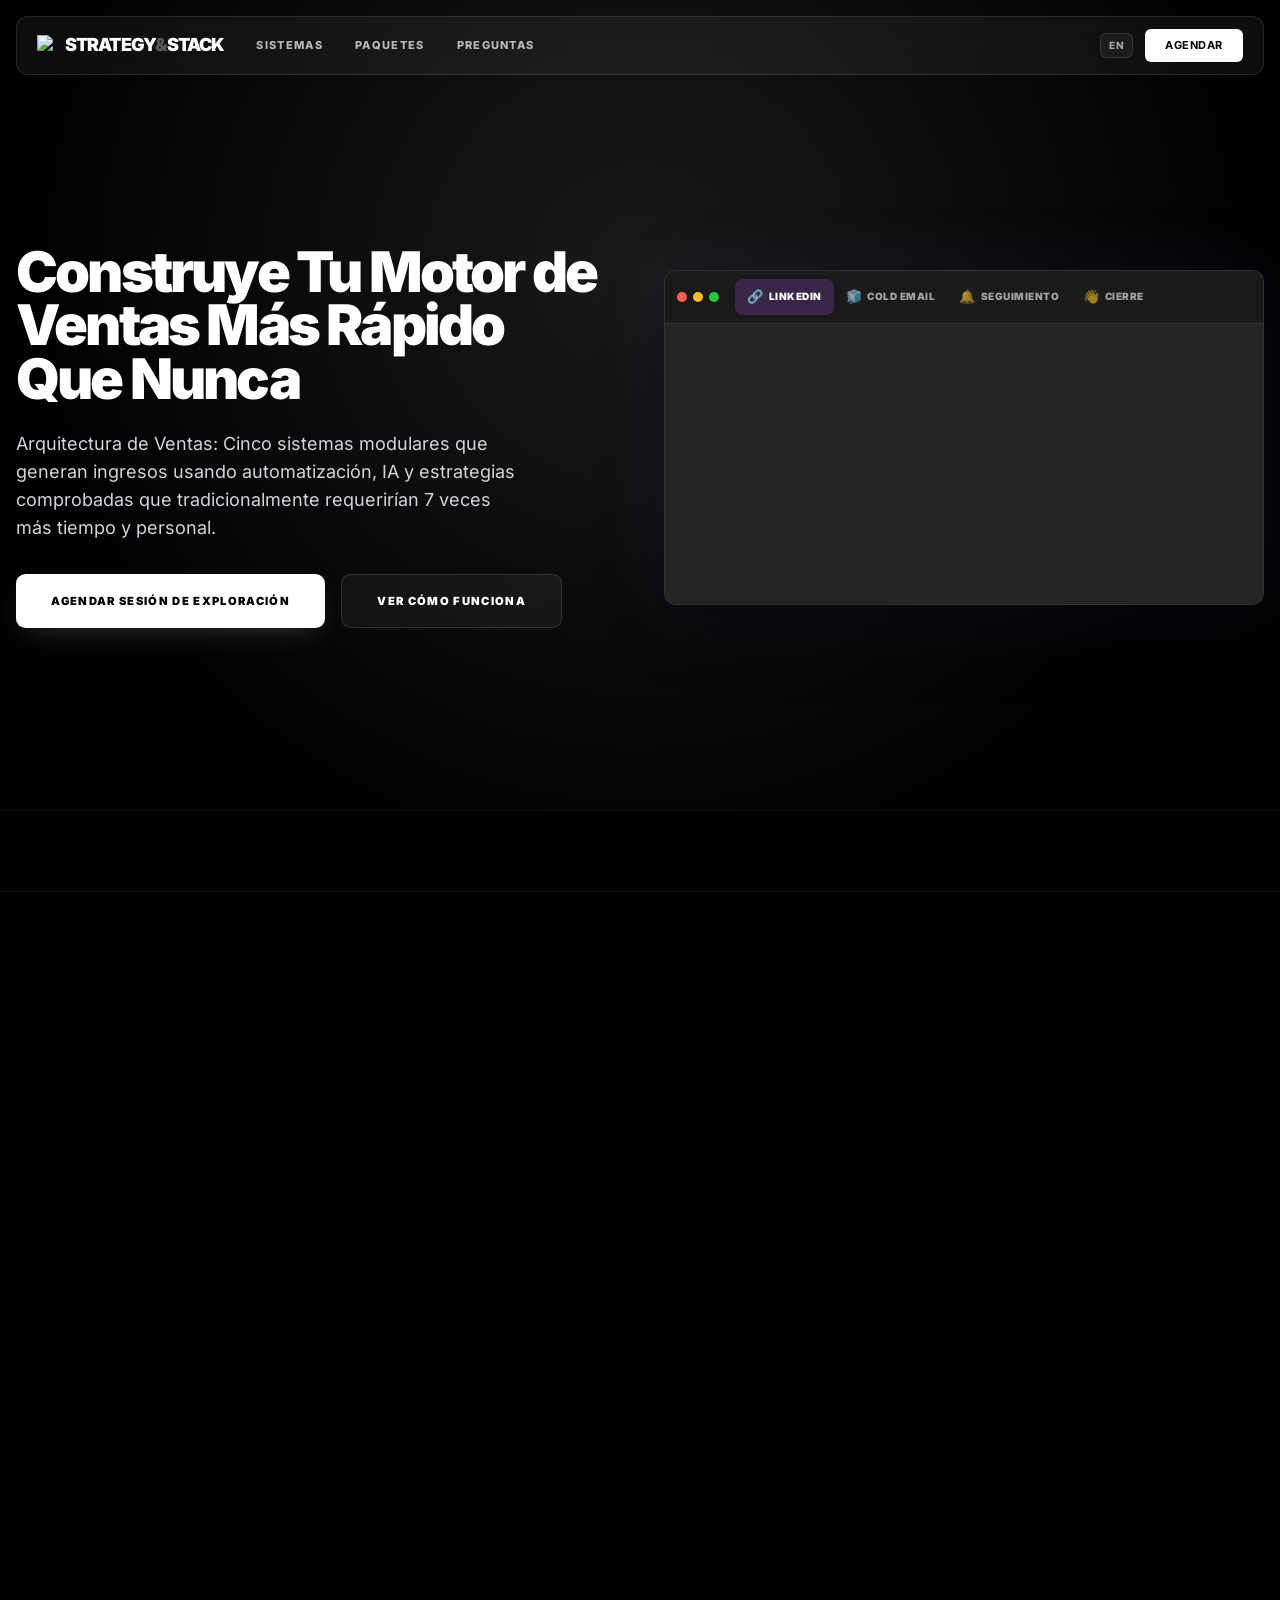
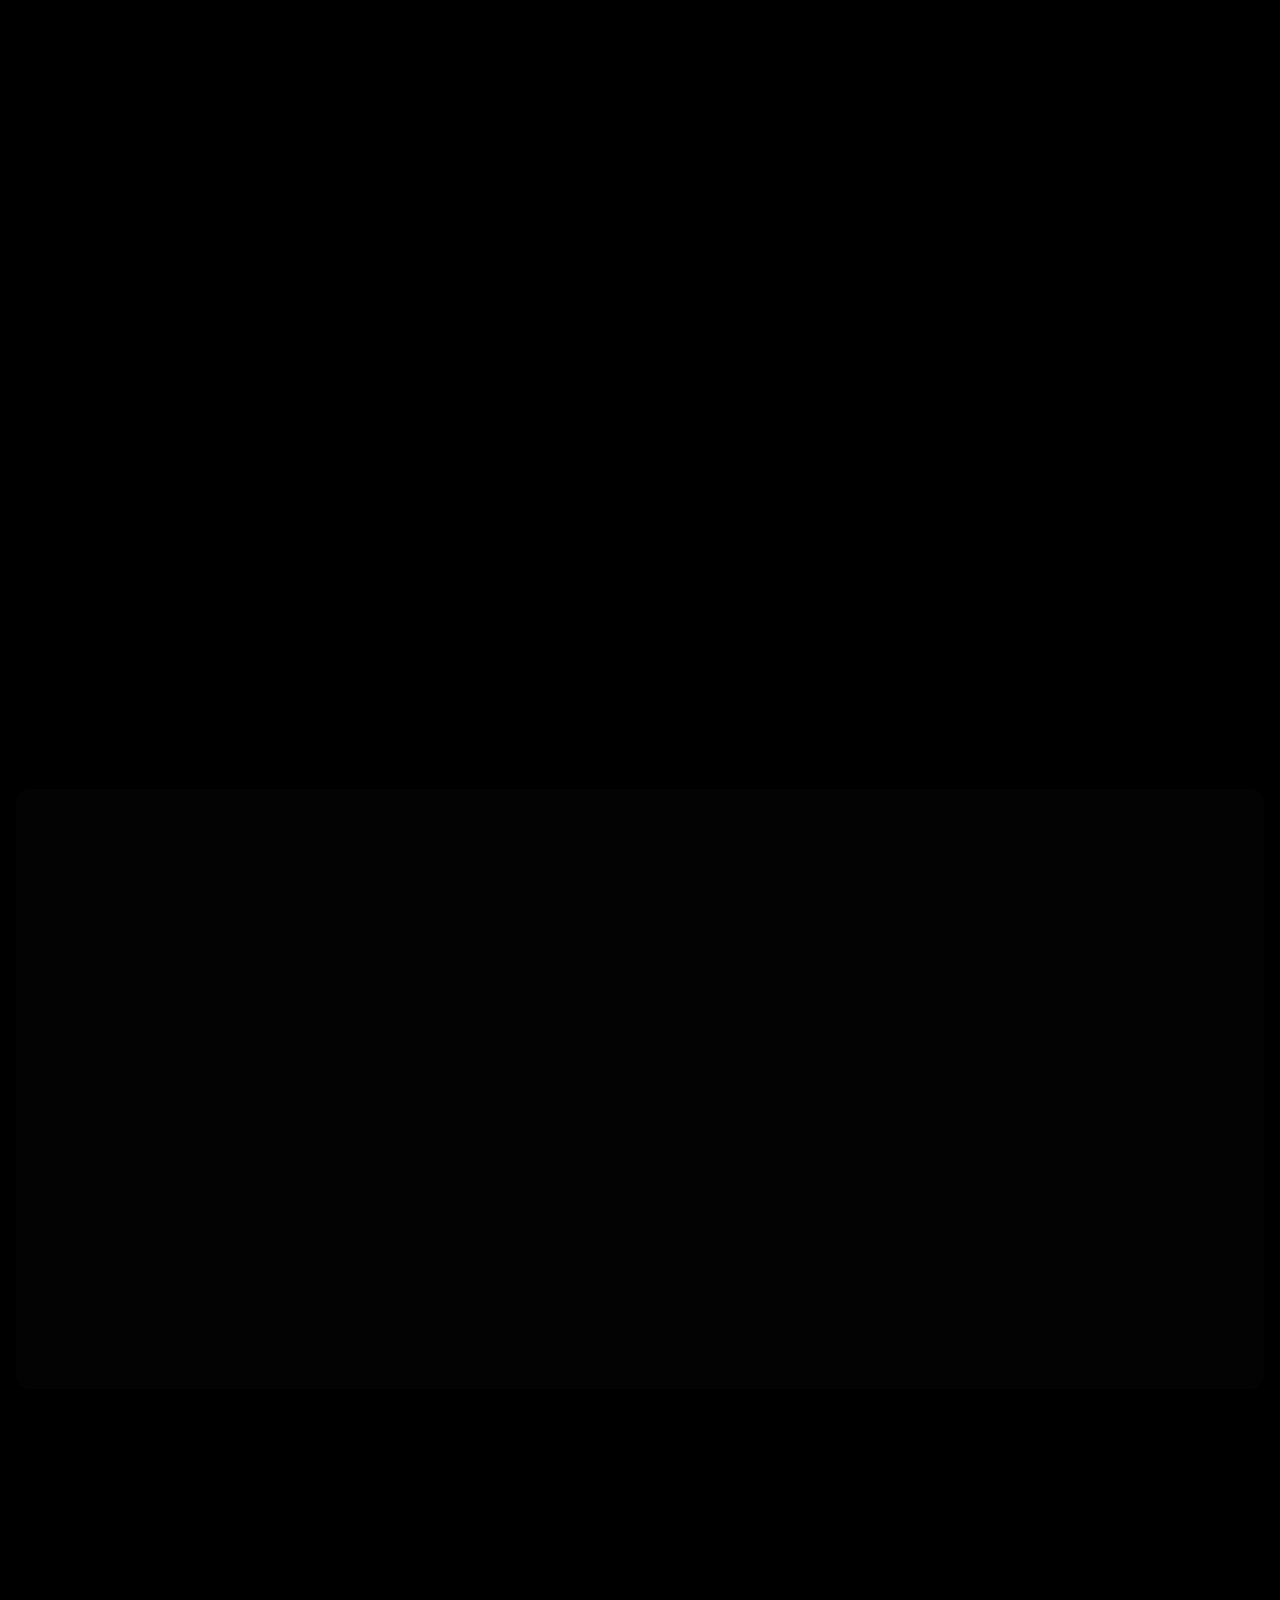
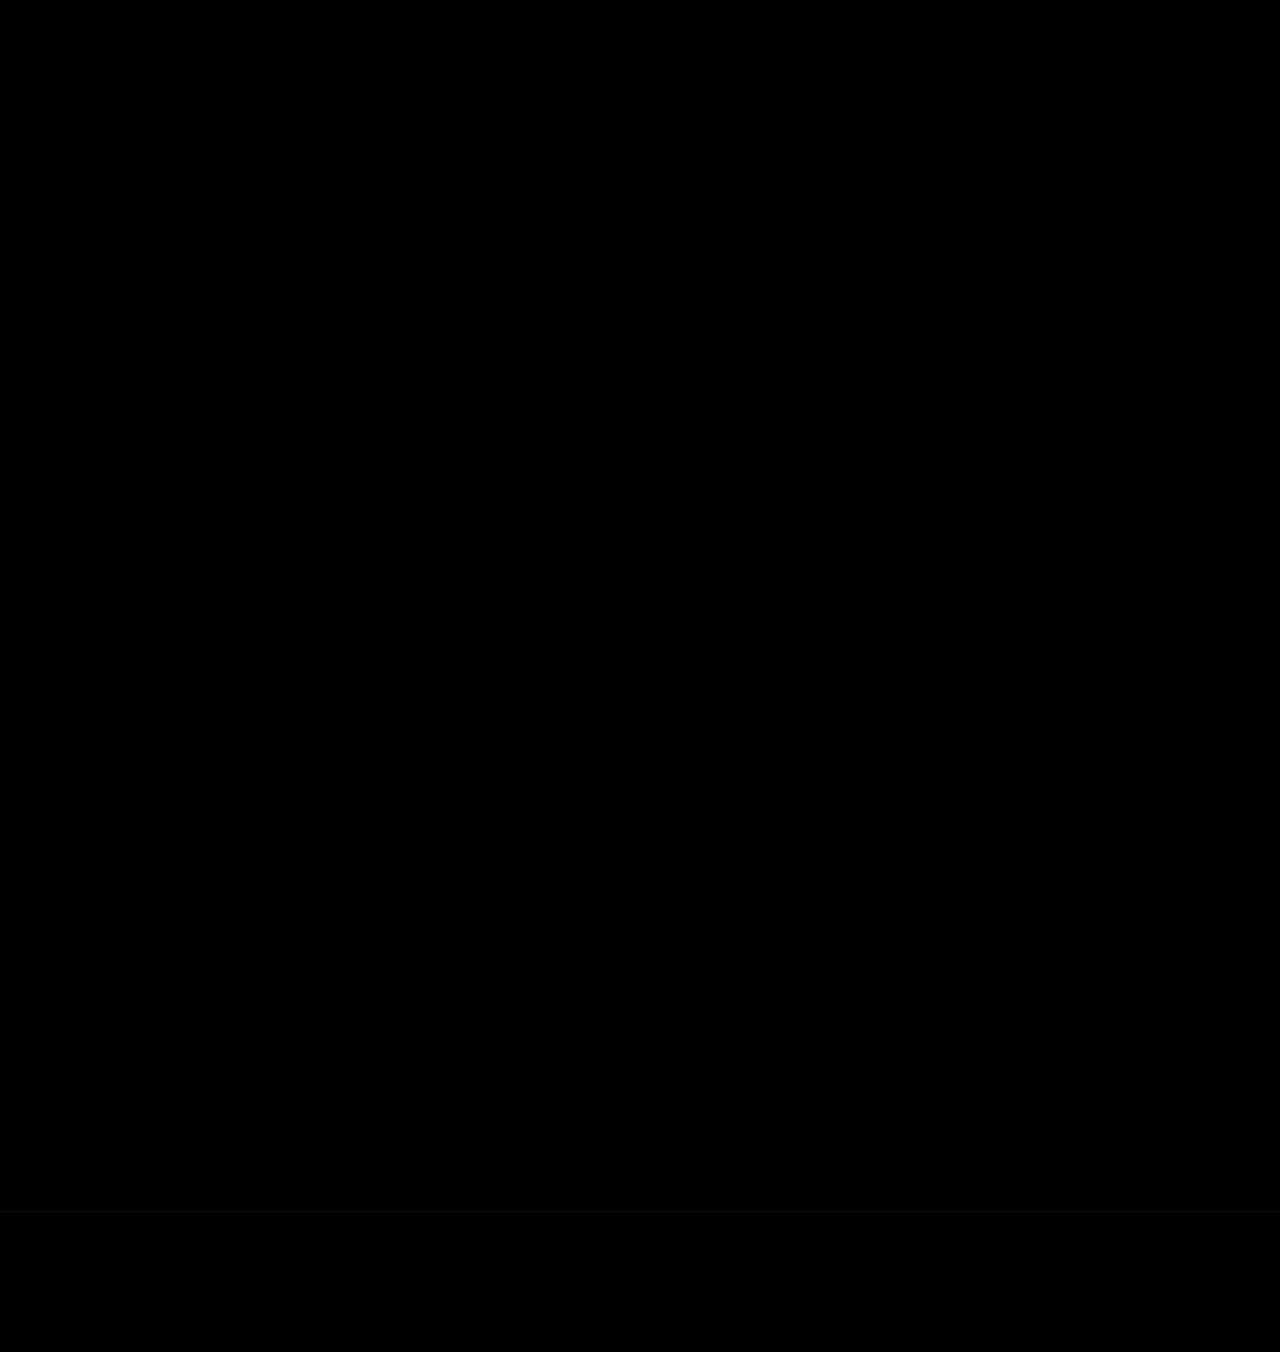
==== es/index.html @ 79bc6959 "perf: round 2 mobile optimizations - font-display optional, async CSS, critical inline CSS, and GPU " ====
<!DOCTYPE html><html lang="es"><head><meta charset="UTF-8"><script>window.addEventListener('load',function(){(function(w,d,s,l,i){w[l]=w[l]||[];w[l].push({'gtm.start':new Date().getTime(),event:'gtm.js'});var f=d.getElementsByTagName(s)[0],j=d.createElement(s),dl=l!='dataLayer'?'&l='+l:'';j.async=true;j.src='https://www.googletagmanager.com/gtm.js?id='+i+dl;f.parentNode.insertBefore(j,f)})(window,document,'script','dataLayer','GTM-NMKZM9Z4')})</script><meta name="viewport" content="width=device-width, initial-scale=1.0"><meta http-equiv="Content-Security-Policy" content="default-src 'self'; script-src 'self' 'unsafe-inline' https://cdnjs.cloudflare.com https://unpkg.com https://static.cloudflareinsights.com https://www.googletagmanager.com; style-src 'self' 'unsafe-inline'; font-src 'self'; img-src 'self' data: https: https://www.googletagmanager.com https://www.google-analytics.com; connect-src 'self' https://unpkg.com https://www.googletagmanager.com https://www.google-analytics.com https://analytics.google.com https://region1.google-analytics.com; frame-src https://www.googletagmanager.com https://tidycal.com;"><meta http-equiv="X-Content-Type-Options" content="nosniff"><meta http-equiv="Referrer-Policy" content="strict-origin-when-cross-origin"><meta http-equiv="Permissions-Policy" content="geolocation=(), microphone=(), camera=()"><title>Strategy & Stack | Construye Tu Motor de Ventas Más Rápido Que Nunca</title><meta name="title" content="Strategy & Stack | Construye Tu Motor de Ventas Más Rápido Que Nunca"><meta name="description" content="Arquitectura de Ventas: Cinco sistemas modulares que generan ingresos usando automatización, IA y estrategias comprobadas. 70%+ ahorro de tiempo vs enfoques manuales. Sin dependencia, propiedad total."><meta name="keywords" content="automatización de ventas, outreach LinkedIn, generación de leads, marketing B2B, cold email, ventas outbound, sistemas de ventas, automatización de marketing, LATAM"><meta name="author" content="Strategy & Stack"><meta name="robots" content="index, follow, max-image-preview:large, max-snippet:-1, max-video-preview:-1"><link rel="canonical" href="https://strategyandstack.com/es/"><link rel="alternate" hreflang="en" href="https://strategyandstack.com/"><link rel="alternate" hreflang="es" href="https://strategyandstack.com/es/"><link rel="alternate" hreflang="x-default" href="https://strategyandstack.com/"><meta property="og:type" content="website"><meta property="og:url" content="https://strategyandstack.com/es/"><meta property="og:title" content="Strategy & Stack | Construye Tu Motor de Ventas Más Rápido Que Nunca"><meta property="og:description" content="Cinco sistemas modulares que generan ingresos usando automatización, IA y estrategias comprobadas. 70%+ ahorro de tiempo."><meta property="og:image" content="https://strategyandstack.com/og-image.png"><meta property="og:image:width" content="1200"><meta property="og:image:height" content="630"><meta property="og:locale" content="es_CO"><meta property="og:locale:alternate" content="en_US"><meta property="og:site_name" content="Strategy & Stack"><meta name="twitter:card" content="summary_large_image"><meta name="twitter:url" content="https://strategyandstack.com/es/"><meta name="twitter:title" content="Strategy & Stack | Construye Tu Motor de Ventas Más Rápido Que Nunca"><meta name="twitter:description" content="Cinco sistemas modulares que generan ingresos usando automatización, IA y estrategias comprobadas."><meta name="twitter:image" content="https://strategyandstack.com/og-image.png"><link rel="icon" type="image/svg+xml" href="../favicon.svg?v=4"><link rel="icon" type="image/png" sizes="96x96" href="../favicon-96x96.png?v=4"><link rel="icon" type="image/x-icon" href="../favicon.ico?v=4"><link rel="apple-touch-icon" sizes="180x180" href="../apple-touch-icon.png?v=4"><link rel="manifest" href="../site.webmanifest"><meta name="theme-color" content="#A855F7"><meta name="msapplication-TileColor" content="#A855F7"><link rel="preload" href="../fonts/inter-41.woff2" as="font" type="font/woff2" crossorigin fetchpriority="high"><link rel="preload" href="../fonts/inter-6.woff2" as="font" type="font/woff2" crossorigin><style> /* Critical hero CSS – inlined for LCP */ #hero-headline { font-family: 'Inter', -apple-system, BlinkMacSystemFont, "Segoe UI", Roboto, Helvetica, Arial, sans-serif; font-weight: 900; font-size: 2.25rem; line-height: .95; letter-spacing: -.05em; color: #fff; opacity: 1 } @media(min-width:768px) { #hero-headline { font-size: 3rem } } @media(min-width:1024px) { #hero-headline { font-size: 3.5rem } } .hero-content p, .hero-content .flex { opacity: 1 } </style><script src="https://cdnjs.cloudflare.com/ajax/libs/gsap/3.12.2/gsap.min.js" defer fetchpriority="low"></script><script src="https://unpkg.com/lucide@0.469.0/dist/umd/lucide.min.js" defer fetchpriority="low"></script><link rel="stylesheet" href="../style.css"><script type="application/ld+json"> { "@context": "https://schema.org", "@graph": [ { "@type": "Organization", "@id": "https://strategyandstack.com/#organization", "name": "Strategy & Stack", "url": "https://strategyandstack.com", "logo": {"@type": "ImageObject", "url": "https://strategyandstack.com/favicon.svg", "width": 512, "height": 512}, "description": "Arquitectura de Ventas: Cinco sistemas modulares que generan ingresos usando automatización, IA y estrategias comprobadas.", "contactPoint": {"@type": "ContactPoint", "contactType": "ventas", "url": "https://tidycal.com/strategyandstack/exploracion", "availableLanguage": ["English", "Spanish"]} }, { "@type": "WebSite", "@id": "https://strategyandstack.com/es/#website", "url": "https://strategyandstack.com/es/", "name": "Strategy & Stack", "description": "Construye Tu Motor de Ventas Más Rápido Que Nunca", "publisher": {"@id": "https://strategyandstack.com/#organization"}, "inLanguage": "es" }, { "@type": "WebPage", "@id": "https://strategyandstack.com/es/#webpage", "url": "https://strategyandstack.com/es/", "name": "Strategy & Stack | Construye Tu Motor de Ventas Más Rápido Que Nunca", "isPartOf": {"@id": "https://strategyandstack.com/es/#website"}, "about": {"@id": "https://strategyandstack.com/#organization"}, "description": "Cinco sistemas modulares que generan ingresos usando automatización, IA y estrategias comprobadas. 70%+ ahorro de tiempo vs enfoques manuales.", "inLanguage": "es" }, { "@type": "Service", "@id": "https://strategyandstack.com/es/#service", "name": "Sistemas de Arquitectura de Ventas", "provider": {"@id": "https://strategyandstack.com/#organization"}, "description": "Implementación modular de sistemas de ventas incluyendo configuración de cuentas, creación de contenido, publicidad, campañas outbound y automatización de procesos.", "serviceType": "Consultoría de Ventas B2B", "areaServed": {"@type": "Place", "name": "Mundial"} } ] } </script></head><body class="antialiased"><noscript><iframe src="https://www.googletagmanager.com/ns.html?id=GTM-NMKZM9Z4" height="0" width="0" style="display:none;visibility:hidden"></iframe></noscript><div class="mesh-container"><div class="mesh-gradient"></div></div><nav class="fixed top-0 left-0 right-0 z-[100] px-4 py-4"><div class="glass-card max-w-7xl mx-auto px-3 sm:px-5 py-3 rounded-xl border-white/10 flex items-center justify-between"><div class="flex items-center gap-4 sm:gap-8"><a href="/es/" class="flex items-center gap-2"><img src="../favicon.svg" alt="Strategy & Stack" class="w-5 h-5" width="20" height="20"><span class="font-black text-lg tracking-tighter uppercase">Strategy<span class="opacity-30">&</span>Stack</span></a><div class="hidden lg:flex gap-8 text-[11px] font-extrabold uppercase tracking-[0.12em] text-white/70"><a href="#sistemas" class="nav-link hover:text-white transition-colors">Sistemas</a><a href="#paquetes" class="nav-link hover:text-white transition-colors">Paquetes</a><a href="#faq" class="nav-link hover:text-white transition-colors">Preguntas</a></div></div><div class="flex items-center gap-2 sm:gap-3"><a href="/" class="lang-toggle hidden lg:flex">EN</a><a href="/" class="lang-toggle lg:hidden">EN</a><button data-booking-type="discovery" data-booking-code="NAVBAR_ES" class="open-booking bg-white hover:bg-white/90 nav-cta text-black px-3 sm:px-5 py-2 rounded-md text-[11px] font-extrabold whitespace-nowrap uppercase tracking-wide transition-all active:scale-95">Agendar</button></div></div></nav><main><section class="relative pt-28 pb-12 px-4 min-h-[90vh] flex items-center"><div class="max-w-7xl mx-auto grid lg:grid-cols-2 gap-12 items-center"><div class="hero-content"><h1 id="hero-headline" class="text-4xl md:text-5xl lg:text-[3.5rem] font-black leading-[0.95] mb-6 tracking-tighter"> Construye Tu Motor de Ventas Más Rápido Que Nunca</h1><p class="text-base md:text-lg text-gray-300 mb-8 max-w-lg leading-relaxed">Arquitectura de Ventas: Cinco sistemas modulares que generan ingresos usando automatización, IA y estrategias comprobadas que tradicionalmente requerirían 7 veces más tiempo y personal.</p><div class="flex flex-wrap gap-4"><button data-booking-type="discovery" data-booking-code="HERO_ES" class="open-booking btn-primary">Agendar Sesión de Exploración</button><button class="btn-secondary" onclick="document.getElementById('sistemas').scrollIntoView({behavior:'smooth'})">Ver Cómo Funciona</button></div></div><div class="email-editor-container hidden lg:block"><div class="email-editor rounded-xl overflow-hidden border border-white/10"><div class="flex items-center px-3 py-2 bg-[#1a1a1a] border-b border-white/10"><div class="flex gap-1.5 mr-4"><span class="w-2.5 h-2.5 rounded-full bg-[#ff5f57]"></span><span class="w-2.5 h-2.5 rounded-full bg-[#febc2e]"></span><span class="w-2.5 h-2.5 rounded-full bg-[#28c840]"></span></div><div class="editor-tabs flex overflow-x-auto" role="tablist"><button class="editor-tab active" role="tab" aria-selected="true" data-tab="linkedin"><span class="tab-icon">🔗</span> LinkedIn</button><button class="editor-tab" role="tab" aria-selected="false" data-tab="cold"><span class="tab-icon">🧊</span> Cold Email</button><button class="editor-tab" role="tab" aria-selected="false" data-tab="followup"><span class="tab-icon">🔔</span> Seguimiento</button><button class="editor-tab" role="tab" aria-selected="false" data-tab="breakup"><span class="tab-icon">👋</span> Cierre</button></div></div><div class="editor-content p-5"><div id="tab-linkedin" class="tab-panel" role="tabpanel"><pre class="editor-text font-mono text-xs leading-relaxed whitespace-pre-wrap"></pre></div><div id="tab-cold" class="tab-panel hidden" role="tabpanel"><pre class="editor-text font-mono text-xs leading-relaxed whitespace-pre-wrap"></pre></div><div id="tab-followup" class="tab-panel hidden" role="tabpanel"><pre class="editor-text font-mono text-xs leading-relaxed whitespace-pre-wrap"></pre></div><div id="tab-breakup" class="tab-panel hidden" role="tabpanel"><pre class="editor-text font-mono text-xs leading-relaxed whitespace-pre-wrap"></pre></div></div></div></div></div></section><section id="stats-section" class="py-10 border-y border-white/5 bg-white/[0.01]"><div class="max-w-4xl mx-auto px-4"><div class="grid grid-cols-3 gap-8" id="stats-grid"></div></div></section><div id="a-better-way-container"></div><div id="who-this-is-for-container"></div><section class="py-16 px-4"><div class="max-w-7xl mx-auto"><div class="grid md:grid-cols-3 gap-5 mb-16" id="value-props"></div><div class="glass-card p-8 md:p-12 rounded-2xl border-white/10 section-reveal"><div class="grid lg:grid-cols-2 gap-12"><div><div class="text-[9px] font-black uppercase tracking-[0.3em] text-white/60 mb-5">Garantía Principal</div><h2 class="text-3xl md:text-4xl font-black mb-6 tracking-tighter leading-[0.95]">Lo Que Prometemos</h2><ul class="space-y-5" id="guarantees-list"></ul></div><div class="flex flex-col justify-center" id="market-depends-list"></div></div></div></div></section><section id="sistemas" class="py-16 px-4"><div class="max-w-7xl mx-auto"><div class="mb-10 section-reveal"><div class="text-[9px] font-black uppercase tracking-[0.3em] text-white/60 mb-4">El Proceso</div><h2 class="text-4xl md:text-5xl font-black mb-4 tracking-tighter uppercase">Los Sistemas</h2><p class="text-base text-gray-300 max-w-xl leading-relaxed">Sistemas modulares diseñados para apilarse.<br>Nosotros construimos la arquitectura, tú operas el motor.</p></div><div id="blueprints-container"></div></div></section><section id="paquetes" class="pt-24 pb-16 px-4"><div class="max-w-7xl mx-auto"><div class="text-center mb-12 section-reveal"><h2 class="text-4xl md:text-5xl font-black mb-4 tracking-tighter uppercase">Paquetes</h2><p class="text-base text-gray-300 max-w-lg mx-auto">Selecciona tu sistema inicial.<br>Implementación de alto detalle, sin dependencia de mantenimiento.</p></div><div id="pricing-grid"></div></div></section><section class="py-16 px-4"><div class="max-w-3xl mx-auto"><div class="text-center mb-12 section-reveal"><h2 class="text-3xl md:text-4xl font-black mb-4 tracking-tighter uppercase">Hoja de Ruta</h2><p class="text-sm text-gray-300">Despliegue sin fricción en 5 etapas.</p></div><div class="space-y-6" id="next-steps-container"></div></div></section><section id="faq" class="pt-24 pb-16 px-4"><div class="max-w-2xl mx-auto"><div class="text-center mb-10 section-reveal"><h2 class="text-3xl md:text-4xl font-black mb-4 tracking-tighter uppercase">Preguntas Frecuentes </h2><p class="text-sm text-gray-300">Claridad técnica y operacional sobre la arquitectura.</p></div><div class="space-y-3" id="faq-container"></div></div></section><section class="py-16 px-4 mb-8"><div class="max-w-7xl mx-auto grid md:grid-cols-2 gap-5"><div class="glass-card p-10 rounded-2xl border-white/15 group hover:border-white/30 transition-all section-reveal"><h3 class="text-2xl md:text-3xl font-black mb-4 tracking-tighter uppercase" id="cta-primary-title"></h3><p class="text-sm text-gray-300 mb-8 leading-relaxed" id="cta-primary-sub"></p><button data-booking-type="strategy" data-booking-code="PRIMARY_BOTTOM_ES" class="open-booking btn-primary w-full text-center block" id="cta-primary-btn"></button><p class="mt-5 text-center text-[9px] uppercase tracking-[0.25em] font-black text-white/55" id="cta-primary-secondary"></p></div><div id="cta-secondary-card" class="glass-card p-10 rounded-2xl border-white/5 group hover:border-white/15 transition-all section-reveal"><h3 class="text-2xl md:text-3xl font-black mb-4 tracking-tighter uppercase" id="cta-secondary-title"></h3><p class="text-sm text-gray-300 mb-8 leading-relaxed" id="cta-secondary-sub"></p><button data-booking-type="discovery" data-booking-code="SECONDARY_BOTTOM_ES" class="open-booking btn-secondary w-full text-center block" id="cta-secondary-btn"></button></div></div></section></main><footer class="py-12 px-4 border-t border-white/5"><div class="max-w-7xl mx-auto grid md:grid-cols-2 gap-8 items-center"><div><div class="flex items-center gap-2 mb-3"><img src="../favicon.svg" alt="Strategy & Stack" class="w-5 h-5" width="20" height="20"><span class="font-black text-xl tracking-tighter uppercase">Strategy<span class="opacity-30">&</span>Stack</span></div><div class="text-white/60 font-black text-[9px] uppercase tracking-[0.25em] mb-4" id="footer-tagline"></div><div class="text-[8px] text-white/50 uppercase tracking-[0.15em] font-bold" id="footer-powered"></div></div><div class="flex flex-col md:items-end text-[9px] font-black uppercase tracking-[0.15em] text-white/50"><div>© 2026 Strategy & Stack</div></div></div></footer><div class="mobile-sticky-cta"><button data-booking-type="discovery" data-booking-code="MOBILE_STICKY_ES" class="open-booking">Agenda una Llamada</button></div><div id="booking-modal" class="booking-modal" aria-hidden="true"><div class="booking-modal-backdrop"></div><div class="booking-modal-content-wrapper"><div class="booking-modal-content"><button class="booking-modal-close" id="close-booking-modal" aria-label="Cerrar"><i data-lucide="x" class="w-5 h-5"></i></button><div class="booking-modal-header"><h3 class="text-lg font-black uppercase tracking-tighter" id="modal-title">Agendar Sesión</h3><p class="text-[10px] text-white/50 uppercase tracking-widest font-bold" id="modal-subtitle"> Selecciona el horario que mejor te funcione</p></div><div class="booking-modal-body"><div class="modal-loader"><div class="loader-spinner"></div><span class="text-[10px] uppercase tracking-widest font-bold text-white/40">Sincronizando...</span></div><div id="tidycal-embed"></div></div></div></div></div><script type="module" src="main-es.js"></script></body></html>
---- style.css ----
*,:after,:before{--tw-translate-x:0;--tw-translate-y:0;--tw-rotate:0;--tw-skew-x:0;--tw-skew-y:0;--tw-scale-x:1;--tw-scale-y:1;--tw-gradient-from-position: 0;--tw-gradient-to-position: 0;--tw-blur: 0;--tw-brightness: 0;--tw-contrast: 0;--tw-grayscale: 0;--tw-hue-rotate: 0;--tw-invert: 0;--tw-saturate: 0;--tw-sepia: 0;--tw-drop-shadow: 0}*,:after,:before{box-sizing:border-box;border:0 solid #e5e7eb}:after,:before{--tw-content:""}:host,html{line-height:1.5;-webkit-text-size-adjust:100%;-moz-tab-size:4;-o-tab-size:4;tab-size:4;font-family:ui-sans-serif,system-ui,sans-serif,Apple Color Emoji,Segoe UI Emoji,Segoe UI Symbol,Noto Color Emoji;font-feature-settings:normal;font-variation-settings:normal;-webkit-tap-highlight-color:transparent}body{margin:0;line-height:inherit}hr{height:0;color:inherit;border-top-width:1px}abbr:where([title]){-webkit-text-decoration:underline dotted;text-decoration:underline dotted}h1,h2,h3,h4,h5,h6{font-size:inherit;font-weight:inherit}a{color:inherit;text-decoration:inherit}b,strong{font-weight:bolder}code,kbd,pre,samp{font-family:ui-monospace,SFMono-Regular,Menlo,Monaco,Consolas,Liberation Mono,Courier New,monospace;font-feature-settings:normal;font-variation-settings:normal;font-size:1em}small{font-size:80%}sub,sup{font-size:75%;line-height:0;position:relative;vertical-align:baseline}sub{bottom:-.25em}sup{top:-.5em}table{text-indent:0;border-color:inherit;border-collapse:collapse}button,input,optgroup,select,textarea{font-family:inherit;font-feature-settings:inherit;font-variation-settings:inherit;font-size:100%;font-weight:inherit;line-height:inherit;letter-spacing:inherit;color:inherit;margin:0;padding:0}button,select{text-transform:none}button,input:where([type=button]),input:where([type=reset]),input:where([type=submit]){appearance:button;-webkit-appearance:button;background-color:transparent;background-image:none}:-moz-focusring{outline:auto}:-moz-ui-invalid{box-shadow:none}progress{vertical-align:baseline}::-webkit-inner-spin-button,::-webkit-outer-spin-button{height:auto}[type=search]{appearance:textfield;-webkit-appearance:textfield;appearance:textfield;outline-offset:-2px}::-webkit-search-decoration{appearance:none;-webkit-appearance:none;appearance:none}::-webkit-file-upload-button{appearance:button;-webkit-appearance:button;font:inherit}summary{display:list-item}blockquote,dd,dl,figure,h1,h2,h3,h4,h5,h6,hr,p,pre{margin:0}fieldset{margin:0}fieldset,legend{padding:0}menu,ol,ul{list-style:none;margin:0;padding:0}dialog{padding:0}textarea{resize:vertical}input::-moz-placeholder,textarea::-moz-placeholder{opacity:1;color:#9ca3af}input::placeholder,textarea::placeholder{opacity:1;color:#9ca3af}[role=button],button{cursor:pointer}:disabled{cursor:default}audio,canvas,embed,iframe,img,object,svg,video{display:block}img,video{max-width:100%;height:auto}[hidden]:where(:not([hidden=until-found])){display:none}@media (min-width:640px){}@media (min-width:768px){}@media (min-width:1024px){.lg\\:flex{display:flex}.lg\\:hidden{display:none}.lg\\:block{display:block}}@media (min-width:1280px){}@media (min-width:1536px){}.visible{visibility:visible}.fixed{position:fixed}.absolute{position:absolute}.relative{position:relative}.left-0{left:0}.right-0{right:0}.top-0{top:0}.z-\[100\]{z-index:100}.mx-auto{margin-left:auto;margin-right:auto}.mb-1{margin-bottom:.25rem}.mb-10{margin-bottom:2.5rem}.mb-12{margin-bottom:3rem}.mb-16{margin-bottom:4rem}.mb-2{margin-bottom:.5rem}.mb-3{margin-bottom:.75rem}.mb-4{margin-bottom:1rem}.mb-5{margin-bottom:1.25rem}.mb-6{margin-bottom:1.5rem}.mb-8{margin-bottom:2rem}.mr-4{margin-right:1rem}.mt-5{margin-top:1.25rem}.block{display:block}.flex{display:flex}.inline-flex{display:inline-flex}.grid{display:grid}.hidden{display:none}.h-2\.5{height:.625rem}.h-3{height:.75rem}.h-3\.5{height:.875rem}.h-4{height:1rem}.h-5{height:1.25rem}.h-6{height:1.5rem}.min-h-\[90vh\]{min-height:90vh}.w-2\.5{width:.625rem}.w-3{width:.75rem}.w-3\.5{width:.875rem}.w-4{width:1rem}.w-5{width:1.25rem}.w-6{width:1.5rem}.w-full{width:100%}.max-w-2xl{max-width:42rem}.max-w-3xl{max-width:48rem}.max-w-4xl{max-width:56rem}.max-w-6xl{max-width:72rem}.max-w-7xl{max-width:80rem}.max-w-lg{max-width:32rem}.max-w-xl{max-width:36rem}.flex-shrink-0,.shrink-0{flex-shrink:0}.flex-grow,.transform{transform:translate(var(--tw-translate-x),var(--tw-translate-y)) rotate(var(--tw-rotate)) skewX(var(--tw-skew-x)) skewY(var(--tw-skew-y)) scaleX(var(--tw-scale-x)) scaleY(var(--tw-scale-y))}.grid-cols-3{grid-template-columns:repeat(3,minmax(0,1fr))}.flex-col{flex-direction:column}.flex-wrap{flex-wrap:wrap}.items-start{align-items:flex-start}.items-center{align-items:center}.justify-center{justify-content:center}.justify-between{justify-content:space-between}.gap-1\.5{gap:.375rem}.gap-12{gap:3rem}.gap-2{gap:.5rem}.gap-3{gap:.75rem}.gap-4{gap:1rem}.gap-5{gap:1.25rem}.gap-6{gap:1.5rem}.gap-8{gap:2rem}.space-y-2>:not([hidden])~:not([hidden]){--tw-space-y-reverse:0;margin-top:calc(.5rem*(1 - var(--tw-space-y-reverse)));margin-bottom:calc(.5rem*var(--tw-space-y-reverse))}.space-y-3>:not([hidden])~:not([hidden]){--tw-space-y-reverse:0;margin-top:calc(.75rem*(1 - var(--tw-space-y-reverse)));margin-bottom:calc(.75rem*var(--tw-space-y-reverse))}.space-y-4>:not([hidden])~:not([hidden]){--tw-space-y-reverse:0;margin-top:calc(1rem*(1 - var(--tw-space-y-reverse)));margin-bottom:calc(1rem*var(--tw-space-y-reverse))}.space-y-5>:not([hidden])~:not([hidden]){--tw-space-y-reverse:0;margin-top:calc(1.25rem*(1 - var(--tw-space-y-reverse)));margin-bottom:calc(1.25rem*var(--tw-space-y-reverse))}.space-y-6>:not([hidden])~:not([hidden]){--tw-space-y-reverse:0;margin-top:calc(1.5rem*(1 - var(--tw-space-y-reverse)));margin-bottom:calc(1.5rem*var(--tw-space-y-reverse))}.overflow-hidden{overflow:hidden}.overflow-x-auto{overflow-x:auto}.whitespace-nowrap{white-space:nowrap}.whitespace-pre-wrap{white-space:pre-wrap}.rounded{border-radius:.25rem}.rounded-2xl{border-radius:1rem}.rounded-full{border-radius:9999px}.rounded-lg{border-radius:.5rem}.rounded-md{border-radius:.375rem}.rounded-xl{border-radius:.75rem}.border{border-width:1px}.border-y{border-top-width:1px}.border-b,.border-y{border-bottom-width:1px}.border-t{border-top-width:1px}.border-purple-500\/20{border-color:rgba(168,85,247,.2)}.border-red-500\/20{border-color:rgba(239,68,68,.2)}.border-white\/10{border-color:hsla(0,0%,100%,.1)}.border-white\/15{border-color:hsla(0,0%,100%,.15)}.border-white\/5{border-color:hsla(0,0%,100%,.05)}.bg-\[\#1a1a1a\]{--tw-bg-opacity:1;background-color:rgb(26 26 26/var(--tw-bg-opacity,1))}.bg-\[\#28c840\]{--tw-bg-opacity:1;background-color:rgb(40 200 64/var(--tw-bg-opacity,1))}.bg-\[\#febc2e\]{--tw-bg-opacity:1;background-color:rgb(254 188 46/var(--tw-bg-opacity,1))}.bg-\[\#ff5f57\]{--tw-bg-opacity:1;background-color:rgb(255 95 87/var(--tw-bg-opacity,1))}.bg-purple-500\/10{background-color:rgba(168,85,247,.1)}.bg-red-500\/10{background-color:rgba(239,68,68,.1)}.bg-white{--tw-bg-opacity:1;background-color:rgb(255 255 255/var(--tw-bg-opacity,1))}.bg-white\/5{background-color:hsla(0,0%,100%,.05)}.bg-white\/\[0\.01\]{background-color:hsla(0,0%,100%,.01)}.bg-gradient-to-b{background-image:linear-gradient(to bottom,var(--tw-gradient-stops))}.from-purple-500\/50{--tw-gradient-from:rgba(168,85,247,.5) var(--tw-gradient-from-position);--tw-gradient-to:rgba(168,85,247,0) var(--tw-gradient-to-position);--tw-gradient-stops:var(--tw-gradient-from),var(--tw-gradient-to)}.from-red-500\/50{--tw-gradient-from:rgba(239,68,68,.5) var(--tw-gradient-from-position);--tw-gradient-to:rgba(239,68,68,0) var(--tw-gradient-to-position);--tw-gradient-stops:var(--tw-gradient-from),var(--tw-gradient-to)}.to-cyan-500\/50{--tw-gradient-to:rgba(6,182,212,.5) var(--tw-gradient-to-position)}.to-orange-500\/50{--tw-gradient-to:rgba(249,115,22,.5) var(--tw-gradient-to-position)}.p-10{padding:2.5rem}.p-5{padding:1.25rem}.p-6{padding:1.5rem}.p-8{padding:2rem}.px-0{padding-left:0;padding-right:0}.px-3{padding-left:.75rem;padding-right:.75rem}.px-4{padding-left:1rem;padding-right:1rem}.py-1\.5{padding-top:.375rem;padding-bottom:.375rem}.py-10{padding-top:2.5rem;padding-bottom:2.5rem}.py-12{padding-top:3rem;padding-bottom:3rem}.py-16{padding-top:4rem;padding-bottom:4rem}.py-2{padding-top:.5rem;padding-bottom:.5rem}.py-3{padding-top:.75rem;padding-bottom:.75rem}.py-4{padding-top:1rem;padding-bottom:1rem}.pb-12{padding-bottom:3rem}.pt-28{padding-top:7rem}.pt-4{padding-top:1rem}.text-center{text-align:center}.font-mono{font-family:ui-monospace,SFMono-Regular,Menlo,Monaco,Consolas,Liberation Mono,Courier New,monospace}.text-2xl{font-size:1.5rem;line-height:2rem}.text-3xl{font-size:1.875rem;line-height:2.25rem}.text-4xl{font-size:2.25rem;line-height:2.5rem}.text-\[10px\]{font-size:10px}.text-\[11px\]{font-size:11px}.text-\[8px\]{font-size:8px}.text-\[9px\]{font-size:9px}.text-base{font-size:1rem;line-height:1.5rem}.text-lg{font-size:1.125rem;line-height:1.75rem}.text-sm{font-size:.875rem;line-height:1.25rem}.text-xl{font-size:1.25rem;line-height:1.75rem}.text-xs{font-size:.75rem;line-height:1rem}.font-black{font-weight:900}.font-bold{font-weight:700}.font-extrabold{font-weight:800}.font-medium{font-weight:500}.uppercase{text-transform:uppercase}.leading-\[0\.95\]{line-height:.95}.leading-relaxed{line-height:1.625}.leading-tight{line-height:1.25}.tracking-\[0\.12em\]{letter-spacing:.12em}.tracking-\[0\.15em\]{letter-spacing:.15em}.tracking-\[0\.25em\]{letter-spacing:.25em}.tracking-\[0\.3em\]{letter-spacing:.3em}.tracking-tight{letter-spacing:-.025em}.tracking-tighter{letter-spacing:-.05em}.tracking-wide{letter-spacing:.025em}.tracking-wider{letter-spacing:.05em}.tracking-widest{letter-spacing:.1em}.text-black{--tw-text-opacity:1;color:rgb(0 0 0/var(--tw-text-opacity,1))}.text-emerald-400\/70{color:rgba(52,211,153,.7)}.text-gray-300{--tw-text-opacity:1;color:rgb(209 213 219/var(--tw-text-opacity,1))}.text-purple-400{--tw-text-opacity:1;color:rgb(192 132 252/var(--tw-text-opacity,1))}.text-red-400{--tw-text-opacity:1;color:rgb(248 113 113/var(--tw-text-opacity,1))}.text-red-400\/70{color:hsla(0,91%,71%,.7)}.text-white{--tw-text-opacity:1;color:rgb(255 255 255/var(--tw-text-opacity,1))}.text-white\/40{color:hsla(0,0%,100%,.4)}.text-white\/50{color:hsla(0,0%,100%,.5)}.text-white\/55{color:hsla(0,0%,100%,.55)}.text-white\/60{color:hsla(0,0%,100%,.6)}.text-white\/70{color:hsla(0,0%,100%,.7)}.antialiased{-webkit-font-smoothing:antialiased;-moz-osx-font-smoothing:grayscale}.opacity-30{opacity:.3}.transition{transition-property:color,background-color,border-color,text-decoration-color,fill,stroke,opacity,box-shadow,transform,filter,-webkit-backdrop-filter;transition-property:color,background-color,border-color,text-decoration-color,fill,stroke,opacity,box-shadow,transform,filter,backdrop-filter;transition-property:color,background-color,border-color,text-decoration-color,fill,stroke,opacity,box-shadow,transform,filter,backdrop-filter,-webkit-backdrop-filter;transition-timing-function:cubic-bezier(.4,0,.2,1);transition-duration:.15s}.transition-all{transition-property:all;transition-timing-function:cubic-bezier(.4,0,.2,1);transition-duration:.15s}.transition-colors{transition-property:color,background-color,border-color,text-decoration-color,fill,stroke;transition-timing-function:cubic-bezier(.4,0,.2,1);transition-duration:.15s}.transition-transform{transition-property:transform;transition-timing-function:cubic-bezier(.4,0,.2,1);transition-duration:.15s}.hover\:border-white\/15:hover{border-color:hsla(0,0%,100%,.15)}.hover\:border-white\/20:hover{border-color:hsla(0,0%,100%,.2)}.hover\:border-white\/30:hover{border-color:hsla(0,0%,100%,.3)}.hover\:bg-white\/90:hover{background-color:hsla(0,0%,100%,.9)}.hover\:text-white:hover{--tw-text-opacity:1;color:rgb(255 255 255/var(--tw-text-opacity,1))}.active\:scale-95:active{--tw-scale-x:.95;--tw-scale-y:.95}.active\:scale-95:active,.group:hover .group-hover\:scale-110{transform:translate(var(--tw-translate-x),var(--tw-translate-y)) rotate(var(--tw-rotate)) skewX(var(--tw-skew-x)) skewY(var(--tw-skew-y)) scaleX(var(--tw-scale-x)) scaleY(var(--tw-scale-y))}.group:hover .group-hover\:scale-110{--tw-scale-x:1.1;--tw-scale-y:1.1}.group:hover .group-hover\:border-white{--tw-border-opacity:1;border-color:rgb(255 255 255/var(--tw-border-opacity,1))}.group:hover .group-hover\:border-white\/15{border-color:hsla(0,0%,100%,.15)}.group:hover .group-hover\:bg-white{--tw-bg-opacity:1;background-color:rgb(255 255 255/var(--tw-bg-opacity,1))}.group:hover .group-hover\:text-black{--tw-text-opacity:1;color:rgb(0 0 0/var(--tw-text-opacity,1))}.group:hover .group-hover\:text-white{--tw-text-opacity:1;color:rgb(255 255 255/var(--tw-text-opacity,1))}@media (min-width:640px){.sm\:gap-3{gap:.75rem}.sm\:gap-8{gap:2rem}.sm\:px-5{padding-left:1.25rem;padding-right:1.25rem}}@media (min-width:768px){.md\:grid-cols-2{grid-template-columns:repeat(2,minmax(0,1fr))}.md\:grid-cols-3{grid-template-columns:repeat(3,minmax(0,1fr))}.md\:items-end{align-items:flex-end}.md\:items-center{align-items:center}.md\:p-12{padding:3rem}.md\:p-6{padding:1.5rem}.md\:text-3xl{font-size:1.875rem;line-height:2.25rem}.md\:text-4xl{font-size:2.25rem;line-height:2.5rem}.md\:text-5xl{font-size:3rem;line-height:1}.md\:text-lg{font-size:1.125rem;line-height:1.75rem}}@media (min-width:1024px){.lg\:grid-cols-2{grid-template-columns:repeat(2,minmax(0,1fr))}.lg\:text-\[3\.5rem\]{font-size:3.5rem}}@media (min-width:1280px){.xl\:block{display:block}.xl\:flex{display:flex}.xl\:hidden{display:none}.xl\:grid-cols-2{grid-template-columns:repeat(2,minmax(0,1fr))}}@font-face{font-family:'Inter';font-style:normal;font-weight:400;font-display:swap;src:url(fonts/inter-5.woff2) format('woff2');unicode-range:U+0100-02BA,U+02BD-02C5,U+02C7-02CC,U+02CE-02D7,U+02DD-02FF,U+0304,U+0308,U+0329,U+1D00-1DBF,U+1E00-1E9F,U+1EF2-1EFF,U+2020,U+20A0-20AB,U+20AD-20C0,U+2113,U+2C60-2C7F,U+A720-A7FF}@font-face{font-family:'Inter';font-style:normal;font-weight:400;font-display:swap;src:url(fonts/inter-6.woff2) format('woff2');unicode-range:U+0000-00FF,U+0131,U+0152-0153,U+02BB-02BC,U+02C6,U+02DA,U+02DC,U+0304,U+0308,U+0329,U+2000-206F,U+20AC,U+2122,U+2191,U+2193,U+2212,U+2215,U+FEFF,U+FFFD}@font-face{font-family:'Inter';font-style:normal;font-weight:500;font-display:optional;src:url(fonts/inter-12.woff2) format('woff2');unicode-range:U+0100-02BA,U+02BD-02C5,U+02C7-02CC,U+02CE-02D7,U+02DD-02FF,U+0304,U+0308,U+0329,U+1D00-1DBF,U+1E00-1E9F,U+1EF2-1EFF,U+2020,U+20A0-20AB,U+20AD-20C0,U+2113,U+2C60-2C7F,U+A720-A7FF}@font-face{font-family:'Inter';font-style:normal;font-weight:500;font-display:optional;src:url(fonts/inter-13.woff2) format('woff2');unicode-range:U+0000-00FF,U+0131,U+0152-0153,U+02BB-02BC,U+02C6,U+02DA,U+02DC,U+0304,U+0308,U+0329,U+2000-206F,U+20AC,U+2122,U+2191,U+2193,U+2212,U+2215,U+FEFF,U+FFFD}@font-face{font-family:'Inter';font-style:normal;font-weight:600;font-display:optional;src:url(fonts/inter-19.woff2) format('woff2');unicode-range:U+0100-02BA,U+02BD-02C5,U+02C7-02CC,U+02CE-02D7,U+02DD-02FF,U+0304,U+0308,U+0329,U+1D00-1DBF,U+1E00-1E9F,U+1EF2-1EFF,U+2020,U+20A0-20AB,U+20AD-20C0,U+2113,U+2C60-2C7F,U+A720-A7FF}@font-face{font-family:'Inter';font-style:normal;font-weight:600;font-display:optional;src:url(fonts/inter-20.woff2) format('woff2');unicode-range:U+0000-00FF,U+0131,U+0152-0153,U+02BB-02BC,U+02C6,U+02DA,U+02DC,U+0304,U+0308,U+0329,U+2000-206F,U+20AC,U+2122,U+2191,U+2193,U+2212,U+2215,U+FEFF,U+FFFD}@font-face{font-family:'Inter';font-style:normal;font-weight:700;font-display:optional;src:url(fonts/inter-26.woff2) format('woff2');unicode-range:U+0100-02BA,U+02BD-02C5,U+02C7-02CC,U+02CE-02D7,U+02DD-02FF,U+0304,U+0308,U+0329,U+1D00-1DBF,U+1E00-1E9F,U+1EF2-1EFF,U+2020,U+20A0-20AB,U+20AD-20C0,U+2113,U+2C60-2C7F,U+A720-A7FF}@font-face{font-family:'Inter';font-style:normal;font-weight:700;font-display:optional;src:url(fonts/inter-27.woff2) format('woff2');unicode-range:U+0000-00FF,U+0131,U+0152-0153,U+02BB-02BC,U+02C6,U+02DA,U+02DC,U+0304,U+0308,U+0329,U+2000-206F,U+20AC,U+2122,U+2191,U+2193,U+2212,U+2215,U+FEFF,U+FFFD}@font-face{font-family:'Inter';font-style:normal;font-weight:800;font-display:optional;src:url(fonts/inter-33.woff2) format('woff2');unicode-range:U+0100-02BA,U+02BD-02C5,U+02C7-02CC,U+02CE-02D7,U+02DD-02FF,U+0304,U+0308,U+0329,U+1D00-1DBF,U+1E00-1E9F,U+1EF2-1EFF,U+2020,U+20A0-20AB,U+20AD-20C0,U+2113,U+2C60-2C7F,U+A720-A7FF}@font-face{font-family:'Inter';font-style:normal;font-weight:800;font-display:optional;src:url(fonts/inter-34.woff2) format('woff2');unicode-range:U+0000-00FF,U+0131,U+0152-0153,U+02BB-02BC,U+02C6,U+02DA,U+02DC,U+0304,U+0308,U+0329,U+2000-206F,U+20AC,U+2122,U+2191,U+2193,U+2212,U+2215,U+FEFF,U+FFFD}@font-face{font-family:'Inter';font-style:normal;font-weight:900;font-display:swap;src:url(fonts/inter-40.woff2) format('woff2');unicode-range:U+0100-02BA,U+02BD-02C5,U+02C7-02CC,U+02CE-02D7,U+02DD-02FF,U+0304,U+0308,U+0329,U+1D00-1DBF,U+1E00-1E9F,U+1EF2-1EFF,U+2020,U+20A0-20AB,U+20AD-20C0,U+2113,U+2C60-2C7F,U+A720-A7FF}@font-face{font-family:'Inter';font-style:normal;font-weight:900;font-display:swap;src:url(fonts/inter-41.woff2) format('woff2');unicode-range:U+0000-00FF,U+0131,U+0152-0153,U+02BB-02BC,U+02C6,U+02DA,U+02DC,U+0304,U+0308,U+0329,U+2000-206F,U+20AC,U+2122,U+2191,U+2193,U+2212,U+2215,U+FEFF,U+FFFD}:root{--glass-white:rgba(255,255,255,0.05);--glass-border:rgba(255,255,255,0.10);--glass-blur:20px;--purple-primary:#A855F7;--purple-glow:rgba(168,85,247,0.4);--cyan-accent:#22D3EE;--manual-red:#ef4444;--manual-orange:#f97316}*{margin:0;padding:0;box-sizing:border-box}html{scroll-behavior:smooth}body{font-family:'Inter',-apple-system,BlinkMacSystemFont,"Segoe UI",Roboto,Helvetica,Arial,sans-serif;-webkit-font-smoothing:antialiased;-moz-osx-font-smoothing:grayscale;background:#000;color:#fff;overflow-x:hidden;line-height:1.5;font-display:swap}#blueprints-container{min-height:600px;position:relative;background:rgba(255,255,255,0.01);border-radius:14px}#a-better-way-container{min-height:480px}#who-this-is-for-container{min-height:380px}#pricing-grid{min-height:500px}.blueprint-dashboard{min-height:480px}@media (max-width:1024px){#blueprints-container{min-height:auto}}.page-blur-overlay{position:fixed;inset:0;backdrop-filter:blur(0px);-webkit-backdrop-filter:blur(0px);pointer-events:none;z-index:50;opacity:0;transition:backdrop-filter 2s ease,-webkit-backdrop-filter 2s ease,opacity 2s ease}.page-blur-overlay.active{backdrop-filter:blur(4px);-webkit-backdrop-filter:blur(4px);opacity:1}.scroll-progress{position:fixed;top:0;left:0;height:2px;background:linear-gradient(90deg,var(--purple-primary),var(--cyan-accent));z-index:9999;transform-origin:left;transform:scaleX(0);will-change:transform}.mouse-glow{position:fixed;width:400px;height:400px;border-radius:50%;background:radial-gradient(circle,rgba(168,85,247,0.12) 0%,transparent 70%);pointer-events:none;z-index:1;transform:translate(-50%,-50%);opacity:0;will-change:transform}body:hover .mouse-glow{opacity:1}.mesh-container{position:fixed;top:0;left:0;width:100vw;height:100vh;z-index:-1;overflow:hidden;background:radial-gradient(ellipse at 50% 30%,rgba(25,25,25,1) 0%,rgba(0,0,0,1) 70%)}.mesh-gradient{display:none}.glass-card{background:var(--glass-white);backdrop-filter:blur(var(--glass-blur)) saturate(180%);-webkit-backdrop-filter:blur(var(--glass-blur)) saturate(180%);border:1px solid var(--glass-border);transition:all 0.5s cubic-bezier(0.16,1,0.3,1)}.glass-card:hover{border-color:rgba(255,255,255,0.15)}nav{transition:all 0.4s cubic-bezier(0.16,1,0.3,1)}nav .glass-card{transition:all 0.4s cubic-bezier(0.16,1,0.3,1)}nav.scrolled .glass-card{background:rgba(10,10,10,0.5);backdrop-filter:blur(20px) saturate(200%);-webkit-backdrop-filter:blur(20px) saturate(200%);border-color:rgba(255,255,255,0.1);box-shadow:0 8px 32px rgba(0,0,0,0.5)}.nav-link{position:relative;transition:color 0.3s ease}.nav-link::after{content:'';position:absolute;bottom:-4px;left:0;width:100%;height:1px;background:var(--purple-primary);transform:scaleX(0);transition:transform 0.3s ease}.nav-link.active::after{transform:scaleX(1)}.nav-link.active{color:#fff}.lang-toggle{align-items:center;gap:4px;padding:4px 8px;border-radius:6px;background:rgba(255,255,255,0.05);border:1px solid rgba(255,255,255,0.1);font-size:10px;font-weight:800;text-transform:uppercase;letter-spacing:0.05em;color:rgba(255,255,255,0.6);text-decoration:none;transition:all 0.3s ease}.lang-toggle:hover{background:rgba(255,255,255,0.1);color:#fff;border-color:rgba(255,255,255,0.2)}h1,h2,h3,h4{letter-spacing:-0.04em;font-weight:700}.btn-primary,.btn-secondary{position:relative;display:inline-block;padding:1.1rem 2.2rem;border-radius:0.6rem;font-weight:900;font-size:0.7rem;text-transform:uppercase;letter-spacing:0.12em;transition:all 0.4s cubic-bezier(0.16,1,0.3,1);text-decoration:none;border:none;cursor:pointer;overflow:hidden;z-index:60}.btn-primary{background:#fff;color:#000;box-shadow:0 10px 30px -10px rgba(255,255,255,0.2)}.btn-primary::before{content:'';position:absolute;inset:-20px;background:radial-gradient(circle,rgba(255,255,255,0.4) 0%,transparent 70%);opacity:0;transition:opacity 0.4s ease;pointer-events:none}.btn-primary:hover{transform:translateY(-2px);box-shadow:0 20px 40px -10px rgba(255,255,255,0.3)}.btn-primary:hover::before{opacity:1}.btn-secondary{background:rgba(255,255,255,0.05);border:1px solid rgba(255,255,255,0.12);color:#fff;backdrop-filter:blur(10px)}.btn-secondary::before{content:'';position:absolute;inset:-20px;background:radial-gradient(circle,rgba(168,85,247,0.3) 0%,transparent 70%);opacity:0;transition:opacity 0.4s ease;pointer-events:none}.btn-secondary:hover{background:rgba(255,255,255,0.08);border-color:rgba(255,255,255,0.25);transform:translateY(-2px)}.btn-secondary:hover::before{opacity:1}.btn-primary.cta-focus,.btn-secondary.cta-focus,.display-cta.cta-focus,.pricing-cta.cta-focus{position:relative;z-index:60;transform:scale(1.05) translateY(-3px);box-shadow:0 25px 60px -10px rgba(168,85,247,0.5);transition:all 2s cubic-bezier(0.16,1,0.3,1)}.glass-card.card-elevated,.pricing-card.card-elevated,.blueprint-display.card-elevated{position:relative;z-index:60}.btn-primary:focus-visible,.btn-secondary:focus-visible{outline:2px solid var(--purple-primary);outline-offset:2px}.email-editor-container{will-change:transform,opacity;transform-origin:center top;transition:opacity 0.1s ease-out;opacity:1}#hero-headline,.hero-content p,.hero-content .flex,.email-editor{opacity:1}.email-editor{background:#1a1a1a;box-shadow:0 0 80px rgba(168,85,247,0.08),0 30px 60px -20px rgba(0,0,0,0.7)}.editor-tabs{scrollbar-width:none;-ms-overflow-style:none;flex:1}.editor-tabs::-webkit-scrollbar{display:none}.editor-tab{display:flex;align-items:center;gap:5px;padding:8px 12px;font-size:10px;font-weight:900;text-transform:uppercase;letter-spacing:0.05em;color:rgba(255,255,255,0.6);background:transparent;white-space:nowrap;transition:all 0.3s ease;cursor:pointer;border:none;border-radius:8px}.tab-icon{font-size:13px;filter:drop-shadow(0 0 8px rgba(255,255,255,0.1))}.editor-tab:hover{color:rgba(255,255,255,0.7);background:rgba(255,255,255,0.05)}.editor-tab.active{color:#fff;background:rgba(168,85,247,0.2)}.editor-content{height:280px;min-height:280px;max-height:280px;overflow-y:auto;background:#252525;scrollbar-width:thin;scrollbar-color:rgba(255,255,255,0.2) transparent}.editor-content::-webkit-scrollbar{width:6px}.editor-content::-webkit-scrollbar-track{background:transparent}.editor-content::-webkit-scrollbar-thumb{background-color:rgba(255,255,255,0.2);border-radius:3px}.tab-panel.hidden{display:none}.editor-text{color:#E5E7EB;line-height:1.8}.syntax-random{color:#D1D5DB;font-weight:600}.syntax-pipe{color:#D1D5DB}.syntax-variable{color:#C4B5FD;font-weight:600}.syntax-firstname{color:#67E8F9;font-weight:600}.syntax-sender{color:#BEF264;font-weight:600}.syntax-company{color:#86EFAC;font-weight:600}.syntax-industry{color:#FDBA74;font-weight:600}.typing-cursor{display:inline-block;width:2px;height:1.1em;background-color:var(--purple-primary);margin-left:2px;animation:blink 1s step-end infinite;vertical-align:text-bottom}@keyframes blink{0%,50%{opacity:1}51%,100%{opacity:0}}#stats-section{position:relative;z-index:10;background:#000}.stat-item{transition:all 0.3s ease}.stat-counter.pulse{animation:statPulse 0.6s ease-out}@keyframes statPulse{0%{transform:scale(1)}50%{transform:scale(1.1)}100%{transform:scale(1)}}.section-reveal{opacity:0;transform:translateY(30px);transition:all 0.8s cubic-bezier(0.16,1,0.3,1)}.section-reveal.visible{opacity:1;transform:translateY(0)}#a-better-way{position:relative}.better-way-card{position:relative;transition:all 0.4s cubic-bezier(0.16,1,0.3,1)}.better-way-card:hover{transform:translateY(-4px)}.problem-card:hover{border-color:rgba(239,68,68,0.3)}.solution-card:hover{border-color:rgba(168,85,247,0.3)}#who-this-is-for{position:relative}.who-criteria-item{transition:all 0.4s cubic-bezier(0.16,1,0.3,1)}.who-criteria-item:hover{transform:translateX(8px)}.blueprint-dashboard{display:grid;grid-template-columns:280px 1fr;gap:24px;min-height:480px}.blueprint-nav{display:flex;flex-direction:column;gap:10px}.blueprint-nav-item{padding:16px;border-radius:10px;cursor:pointer;transition:all 0.5s cubic-bezier(0.16,1,0.3,1);background:rgba(255,255,255,0.03);border:1px solid rgba(255,255,255,0.06)}.blueprint-nav-item:hover{border-color:rgba(255,255,255,0.15);background:rgba(255,255,255,0.04)}.blueprint-nav-item.active{border-color:rgba(255,255,255,0.3);background:rgba(255,255,255,0.05);box-shadow:0 8px 30px rgba(255,255,255,0.04)}.nav-number{font-family:ui-monospace,SFMono-Regular,Menlo,Monaco,Consolas,monospace;font-size:10px;color:rgba(255,255,255,0.6);font-weight:700}.nav-title{font-size:15px;font-weight:800;margin-top:4px;display:block;letter-spacing:-0.02em}.nav-tagline{font-size:9px;color:rgba(255,255,255,0.55);margin-top:3px;text-transform:uppercase;letter-spacing:0.08em;font-weight:700}.blueprint-display{position:sticky;top:100px;height:fit-content;border-radius:14px;padding:32px;background:rgba(255,255,255,0.03);border:1px solid rgba(255,255,255,0.06);backdrop-filter:blur(20px) saturate(180%);-webkit-backdrop-filter:blur(20px) saturate(180%);overflow:hidden;min-height:440px}.blueprint-lightbar{position:absolute;top:0;left:0;width:100%;height:1px;background:linear-gradient(90deg,transparent 0%,rgba(255,255,255,0.4) 50%,transparent 100%);box-shadow:0 0 20px rgba(255,255,255,0.2),0 0 40px rgba(168,85,247,0.15);opacity:0;transition:opacity 0.5s ease}.blueprint-display.active .blueprint-lightbar{opacity:1}.scan-line{position:absolute;top:0;left:0;width:100%;height:2px;background:linear-gradient(90deg,transparent,rgba(255,255,255,0.8),transparent);box-shadow:0 0 20px rgba(255,255,255,0.5);z-index:10;opacity:0;pointer-events:none}.blueprint-display.scanning .scan-line{animation:scanMove 0.7s cubic-bezier(0.4,0,0.2,1)}@keyframes scanMove{0%{top:0;opacity:1}100%{top:100%;opacity:0}}.display-header{margin-bottom:24px;padding-bottom:16px;border-bottom:1px solid rgba(255,255,255,0.06)}.display-title{font-size:22px;font-weight:900;letter-spacing:-0.03em;margin-bottom:8px}.display-description{color:rgba(255,255,255,0.7);line-height:1.6;font-size:13px;min-height:44px}.display-timeline{font-size:11px;color:rgba(255,255,255,0.6);margin-top:8px}.hours-comparison{margin-bottom:24px}.hours-row{display:flex;align-items:center;gap:12px;margin-bottom:12px}.hours-label{width:100px;font-size:10px;color:rgba(255,255,255,0.6);text-transform:uppercase;letter-spacing:0.1em;font-weight:700;flex-shrink:0}.hours-bar-container{flex:1;height:8px;background:rgba(255,255,255,0.05);border-radius:4px;overflow:hidden}.hours-bar{height:100%;border-radius:4px;width:100%!important;transform-origin:left;transition:transform 0.8s cubic-bezier(0.16,1,0.3,1)}.hours-bar.blueprint{background:linear-gradient(90deg,var(--purple-primary),var(--cyan-accent))}.hours-bar.manual{background:linear-gradient(90deg,var(--manual-orange),var(--manual-red))}.hours-value{width:70px;font-size:13px;font-weight:800;text-align:right;flex-shrink:0}.hours-value.manual{color:#F87171}.feature-list{list-style:none;padding:0;margin:0 0 24px 0}.feature-list li{padding:8px 0;font-size:12px;color:rgba(255,255,255,0.6);display:flex;align-items:flex-start;gap:10px;border-bottom:1px solid rgba(255,255,255,0.03)}.feature-list li:last-child{border-bottom:none}.feature-list li::before{content:'→';color:rgba(255,255,255,0.25);font-family:ui-monospace,monospace;flex-shrink:0}.display-footer{display:flex;justify-content:space-between;align-items:center;padding-top:16px;border-top:1px solid rgba(255,255,255,0.06)}.display-price{font-size:22px;font-weight:900}.display-cta{position:relative;background:#fff;color:#000;border:none;padding:10px 20px;font-weight:800;font-size:9px;text-transform:uppercase;letter-spacing:0.1em;border-radius:6px;cursor:pointer;transition:all 2s cubic-bezier(0.16,1,0.3,1);text-decoration:none}.display-cta:hover{transform:scale(1.05)}@media (max-width:1024px){.blueprint-dashboard{display:none}.blueprint-accordion{display:flex;flex-direction:column;gap:8px}.blueprint-accordion-item{border:1px solid rgba(255,255,255,0.08);border-radius:10px;overflow:hidden;background:rgba(255,255,255,0.02)}.blueprint-accordion-header{display:flex;justify-content:space-between;align-items:center;padding:16px 20px;cursor:pointer;transition:background 0.3s ease}.blueprint-accordion-header:hover{background:rgba(255,255,255,0.03)}.blueprint-accordion-item.active .blueprint-accordion-header{background:rgba(255,255,255,0.04);border-bottom:1px solid rgba(255,255,255,0.06)}.accordion-title-wrap{display:flex;align-items:center;gap:12px}.accordion-number{font-family:ui-monospace,monospace;font-size:10px;color:rgba(255,255,255,0.6);font-weight:700}.accordion-title{font-size:14px;font-weight:800}.accordion-icon{width:20px;height:20px;display:flex;align-items:center;justify-content:center;color:rgba(255,255,255,0.6);transition:transform 0.3s ease}.blueprint-accordion-item.active .accordion-icon{transform:rotate(180deg)}.blueprint-accordion-content{max-height:0;overflow:hidden;transition:max-height 0.4s cubic-bezier(0.16,1,0.3,1)}.blueprint-accordion-item.active .blueprint-accordion-content{max-height:600px}.accordion-inner{padding:20px}.mobile-hours{margin-bottom:16px}.mobile-hours-row{display:flex;justify-content:space-between;align-items:center;padding:8px 0}.mobile-hours-row:first-child{border-bottom:1px solid rgba(255,255,255,0.06)}.mobile-hours-row .manual-time{color:#F87171}}@media (min-width:1025px){.blueprint-accordion{display:none}}#pricing-grid{display:grid;grid-template-columns:repeat(4,1fr);gap:12px}@media (max-width:1024px){#pricing-grid{grid-template-columns:repeat(2,1fr)}}@media (max-width:640px){#pricing-grid{grid-template-columns:1fr}}.pricing-card{display:flex;flex-direction:column;height:100%;padding:24px 18px;border-radius:14px;background:rgba(255,255,255,0.03);border:1px solid rgba(255,255,255,0.06);transition:all 0.4s cubic-bezier(0.16,1,0.3,1);backdrop-filter:blur(16px) saturate(180%);-webkit-backdrop-filter:blur(16px) saturate(180%)}.pricing-card:hover{transform:translateY(-4px);border-color:rgba(255,255,255,0.15);box-shadow:0 20px 40px -20px rgba(0,0,0,0.5)}.pricing-card.popular{background:linear-gradient(180deg,rgba(255,255,255,0.06) 0%,rgba(255,255,255,0.02) 100%);border-color:rgba(255,255,255,0.15);position:relative;overflow:hidden}.pricing-card.popular::before{content:'';position:absolute;top:0;left:0;right:0;height:60px;background:linear-gradient(180deg,rgba(255,255,255,0.08) 0%,transparent 100%);pointer-events:none}.popular-badge{display:flex;justify-content:center;margin-bottom:16px}.popular-badge span{background:#fff;color:#000;font-size:11px;font-weight:800;padding:9px 22px;border-radius:20px;text-transform:uppercase;letter-spacing:0.12em;box-shadow:0 4px 12px rgba(255,255,255,0.2);-webkit-font-smoothing:subpixel-antialiased;-moz-osx-font-smoothing:auto;text-rendering:optimizeLegibility}.pricing-header{min-height:70px;margin-bottom:16px}.pricing-name{font-size:18px;font-weight:900;margin-bottom:4px}.pricing-tagline{font-size:10px;color:rgba(255,255,255,0.6);text-transform:uppercase;letter-spacing:0.08em;font-weight:700}.pricing-price{font-size:28px;font-weight:900;margin-bottom:12px}.pricing-description{font-size:12px;color:rgba(255,255,255,0.7);margin-bottom:12px;min-height:36px}.pricing-savings{font-size:10px;color:#4ade80;font-weight:700;margin-bottom:16px;min-height:16px}.pricing-features{list-style:none;padding:0;margin:0 0 20px 0;flex:1}.pricing-features li{display:flex;align-items:flex-start;gap:8px;font-size:11px;color:rgba(255,255,255,0.6);padding:6px 0}.pricing-features li svg{width:14px;height:14px;color:#fff;flex-shrink:0;margin-top:1px}.pricing-buttons{margin-top:auto}.pricing-cta{display:block;width:100%;padding:15px;border-radius:10px;text-align:center;font-size:12px;font-weight:800;text-transform:uppercase;letter-spacing:0.12em;text-decoration:none;transition:all 0.3s cubic-bezier(0.16,1,0.3,1);margin-top:auto}.pricing-cta.primary{background:#fff;color:#000}.pricing-cta.primary:hover{background:rgba(255,255,255,0.9);transform:translateY(-2px)}.pricing-cta.secondary{background:rgba(255,255,255,0.05);color:#fff;border:1px solid rgba(255,255,255,0.1)}.pricing-cta.secondary:hover{background:rgba(255,255,255,0.1);border-color:rgba(255,255,255,0.2);transform:translateY(-2px)}.pricing-cta:hover{transform:scale(1.02)}.roadmap-item{opacity:0;transform:translateY(20px);transition:all 0.6s cubic-bezier(0.16,1,0.3,1)}.roadmap-item.visible{opacity:1;transform:translateY(0)}.roadmap-number{transition:all 0.4s cubic-bezier(0.16,1,0.3,1)}.roadmap-item:hover .roadmap-number{background:#fff;color:#000;transform:scale(1.08)}.faq-item{opacity:0;transform:translateY(15px);transition:all 0.5s cubic-bezier(0.16,1,0.3,1)}.faq-item.visible{opacity:1;transform:translateY(0)}.faq-item{border-radius:12px;background:rgba(255,255,255,0.03);border:1px solid rgba(255,255,255,0.06);overflow:hidden;position:relative;backdrop-filter:blur(16px) saturate(180%);-webkit-backdrop-filter:blur(16px) saturate(180%)}.faq-item::before{content:'';position:absolute;inset:0;background:radial-gradient(circle at var(--ripple-x,50%) var(--ripple-y,50%),rgba(168,85,247,0.15) 0%,transparent 70%);opacity:0;transition:opacity 0.4s ease;pointer-events:none}.faq-item.ripple::before{animation:faqRipple 0.6s ease-out}@keyframes faqRipple{0%{opacity:1;transform:scale(0.5)}100%{opacity:0;transform:scale(2)}}.faq-summary{padding:20px 24px;cursor:pointer;font-weight:800;font-size:11px;text-transform:uppercase;letter-spacing:0.15em;list-style:none;display:flex;justify-content:space-between;align-items:center;color:rgba(255,255,255,0.7);transition:color 0.3s ease}.faq-summary:hover{color:#fff}.faq-summary::-webkit-details-marker{display:none}.faq-icon{width:20px;height:20px;transition:transform 0.4s cubic-bezier(0.16,1,0.3,1);color:rgba(255,255,255,0.6)}details[open] .faq-icon{transform:rotate(180deg)}.faq-content{padding:0 24px 20px;color:rgba(255,255,255,0.7);font-size:13px;line-height:1.7;border-top:1px solid rgba(255,255,255,0.06);animation:faqExpand 0.4s cubic-bezier(0.16,1,0.3,1)}@keyframes faqExpand{from{opacity:0;transform:translateY(-10px)}to{opacity:1;transform:translateY(0)}}.market-dynamics{padding:24px;border-radius:12px;background:rgba(255,255,255,0.02);border:1px solid rgba(255,255,255,0.08);border-left:3px solid var(--purple-primary)}.market-dynamics-label{font-size:11px;font-weight:800;text-transform:uppercase;letter-spacing:0.15em;color:rgba(255,255,255,0.7);margin-bottom:16px}.market-dynamics-list{display:flex;flex-wrap:wrap;gap:10px}.market-dynamics-item{padding:10px 16px;border-radius:6px;background:rgba(255,255,255,0.04);border:1px solid rgba(255,255,255,0.08);font-size:14px;color:rgba(255,255,255,0.65);font-weight:600}.cta-secondary-note{margin-top:20px;padding-top:16px;border-top:1px solid rgba(255,255,255,0.06);text-align:center}.cta-secondary-note .note-line{font-size:11px;font-weight:700;color:rgba(255,255,255,0.6);text-transform:uppercase;letter-spacing:0.1em}.cta-secondary-note .scarcity-line{font-size:10px;font-weight:600;color:rgba(168,85,247,0.7);margin-top:6px}.mobile-sticky-cta{position:fixed;bottom:0;left:0;right:0;padding:12px 16px;background:rgba(10,10,10,0.6);backdrop-filter:blur(16px) saturate(180%);-webkit-backdrop-filter:blur(16px) saturate(180%);border-top:1px solid rgba(255,255,255,0.1);z-index:100;transform:translateY(100%);transition:transform 0.4s cubic-bezier(0.16,1,0.3,1);display:none}.mobile-sticky-cta.visible{transform:translateY(0)}@media (max-width:768px){.mobile-sticky-cta{display:block}}.mobile-sticky-cta a{display:block;width:100%;padding:14px;background:#fff;color:#000;text-align:center;font-weight:900;font-size:11px;text-transform:uppercase;letter-spacing:0.1em;border-radius:8px;text-decoration:none}a:focus-visible,button:focus-visible,details:focus-visible{outline:2px solid var(--purple-primary);outline-offset:2px}::selection{background:rgba(168,85,247,0.3);color:#fff}@media screen and (min-width:1025px){.nav-cta,.popular-badge span,.pricing-cta,.btn-primary,.btn-secondary{-webkit-font-smoothing:subpixel-antialiased !important;-moz-osx-font-smoothing:auto !important;text-rendering:optimizeLegibility !important;transform:perspective(1px) translateZ(0);backface-visibility:hidden}.pricing-card,.glass-card,nav .glass-card{isolation:isolate}.nav-cta,.pricing-cta{font-weight:700 !important;letter-spacing:0.05em !important}}@media (prefers-reduced-motion:reduce){*,*::before,*::after{animation-duration:0.01ms !important;transition-duration:0.01ms !important}html{scroll-behavior:auto}}.booking-modal{position:fixed;inset:0;z-index:9999;display:none;opacity:0;justify-content:center;align-items:center;padding:20px}.booking-modal.active{display:flex}.booking-modal-backdrop{position:absolute;inset:0;background:rgba(0,0,0,0.85);backdrop-filter:blur(12px);-webkit-backdrop-filter:blur(12px)}.booking-modal-content-wrapper{position:relative;width:100%;max-width:900px;z-index:10;transform:translateY(30px) scale(0.98)}.booking-modal-content{width:100%;background:#0a0a0a;border-radius:20px;border:1px solid rgba(255,255,255,0.1);box-shadow:0 25px 50px -12px rgba(0,0,0,0.5);overflow:hidden;display:flex;flex-direction:column;max-height:90vh}.booking-modal-close{position:absolute;top:15px;right:15px;z-index:20;background:rgba(255,255,255,0.05);border:1px solid rgba(255,255,255,0.1);color:#fff;width:32px;height:32px;border-radius:50%;display:flex;align-items:center;justify-content:center;cursor:pointer;transition:all 0.3s cubic-bezier(0.16,1,0.3,1)}.booking-modal-close:hover{background:rgba(255,255,255,0.15);transform:rotate(90deg) scale(1.1)}.booking-modal-header{padding:24px 32px;border-bottom:1px solid rgba(255,255,255,0.05);background:linear-gradient(to bottom,rgba(255,255,255,0.02),transparent)}.booking-modal-body{flex:1;overflow-y:auto;position:relative;background:#fff;min-height:600px}.modal-loader{position:absolute;inset:0;background:#0a0a0a;display:flex;flex-direction:column;align-items:center;justify-content:center;gap:15px;z-index:5;transition:opacity 0.5s ease}.loader-spinner{width:40px;height:40px;border:3px solid rgba(255,255,255,0.1);border-top-color:#fff;border-radius:50%;animation:spin 1s linear infinite}@keyframes spin{to{transform:rotate(360deg)}}#tidycal-embed iframe{width:100%;height:700px;border:none}@media (max-width:640px){.booking-modal{padding:0}.booking-modal-content{height:100%;max-height:100vh;border-radius:0;border:none}.booking-modal-body{min-height:auto}#tidycal-embed iframe{height:calc(100vh - 80px)}}@media (min-width:1024px){.lg\:flex{display:flex !important}.lg\:block{display:block !important}.lg\:hidden{display:none !important}}


#pricing,#faq,#paquetes{scroll-margin-top:100px !important;}
#blueprints,#sistemas{scroll-margin-top:70px !important;}@media(max-width:1024px){.glass-card{backdrop-filter:none;-webkit-backdrop-filter:none;background:rgba(20,20,20,0.85)}.pricing-card{backdrop-filter:none;-webkit-backdrop-filter:none;background:rgba(15,15,15,0.9)}.faq-item{backdrop-filter:none;-webkit-backdrop-filter:none;background:rgba(15,15,15,0.85)}.btn-secondary{backdrop-filter:none;-webkit-backdrop-filter:none}.blueprint-display{backdrop-filter:none;-webkit-backdrop-filter:none;background:rgba(15,15,15,0.9)}.page-blur-overlay{backdrop-filter:none;-webkit-backdrop-filter:none;display:none}.mouse-glow{display:none}}#blueprints,#pricing,#faq{content-visibility:auto;contain-intrinsic-size:auto 800px}footer{content-visibility:auto;contain-intrinsic-size:auto 200px}
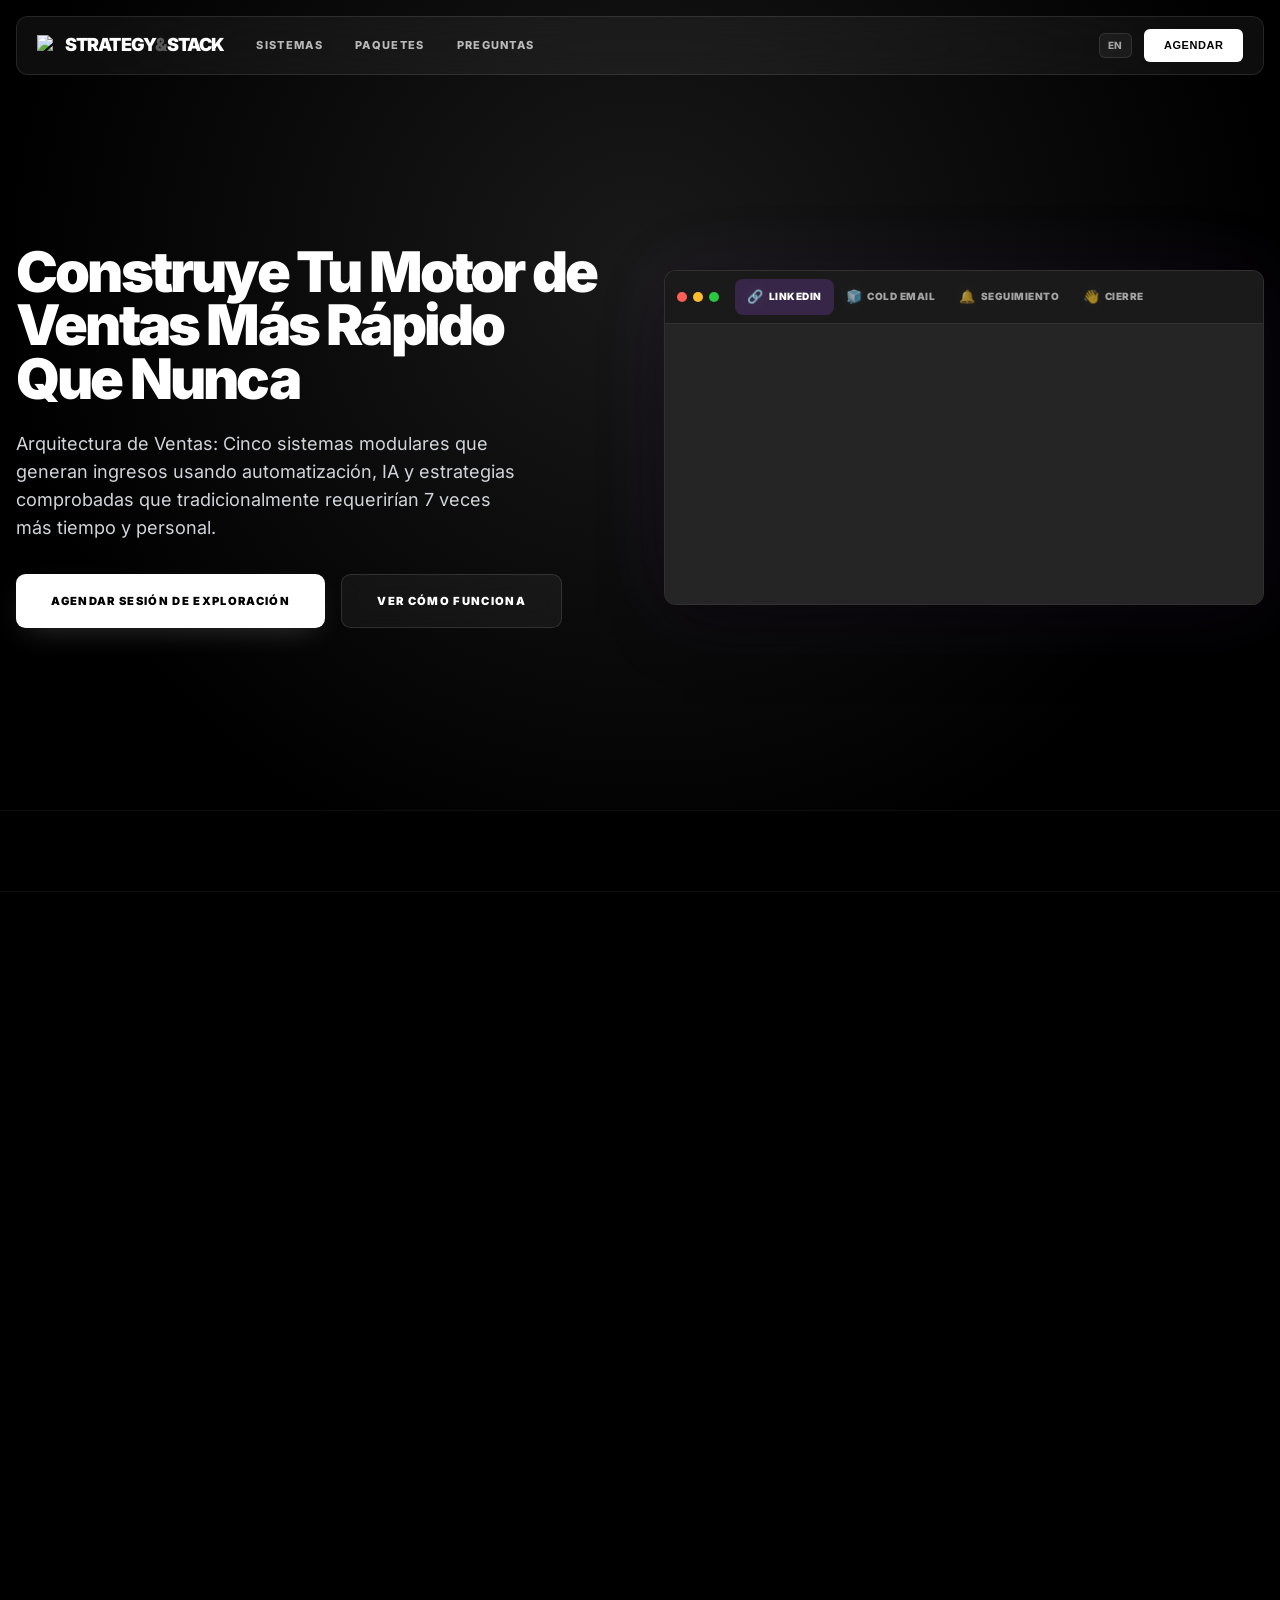
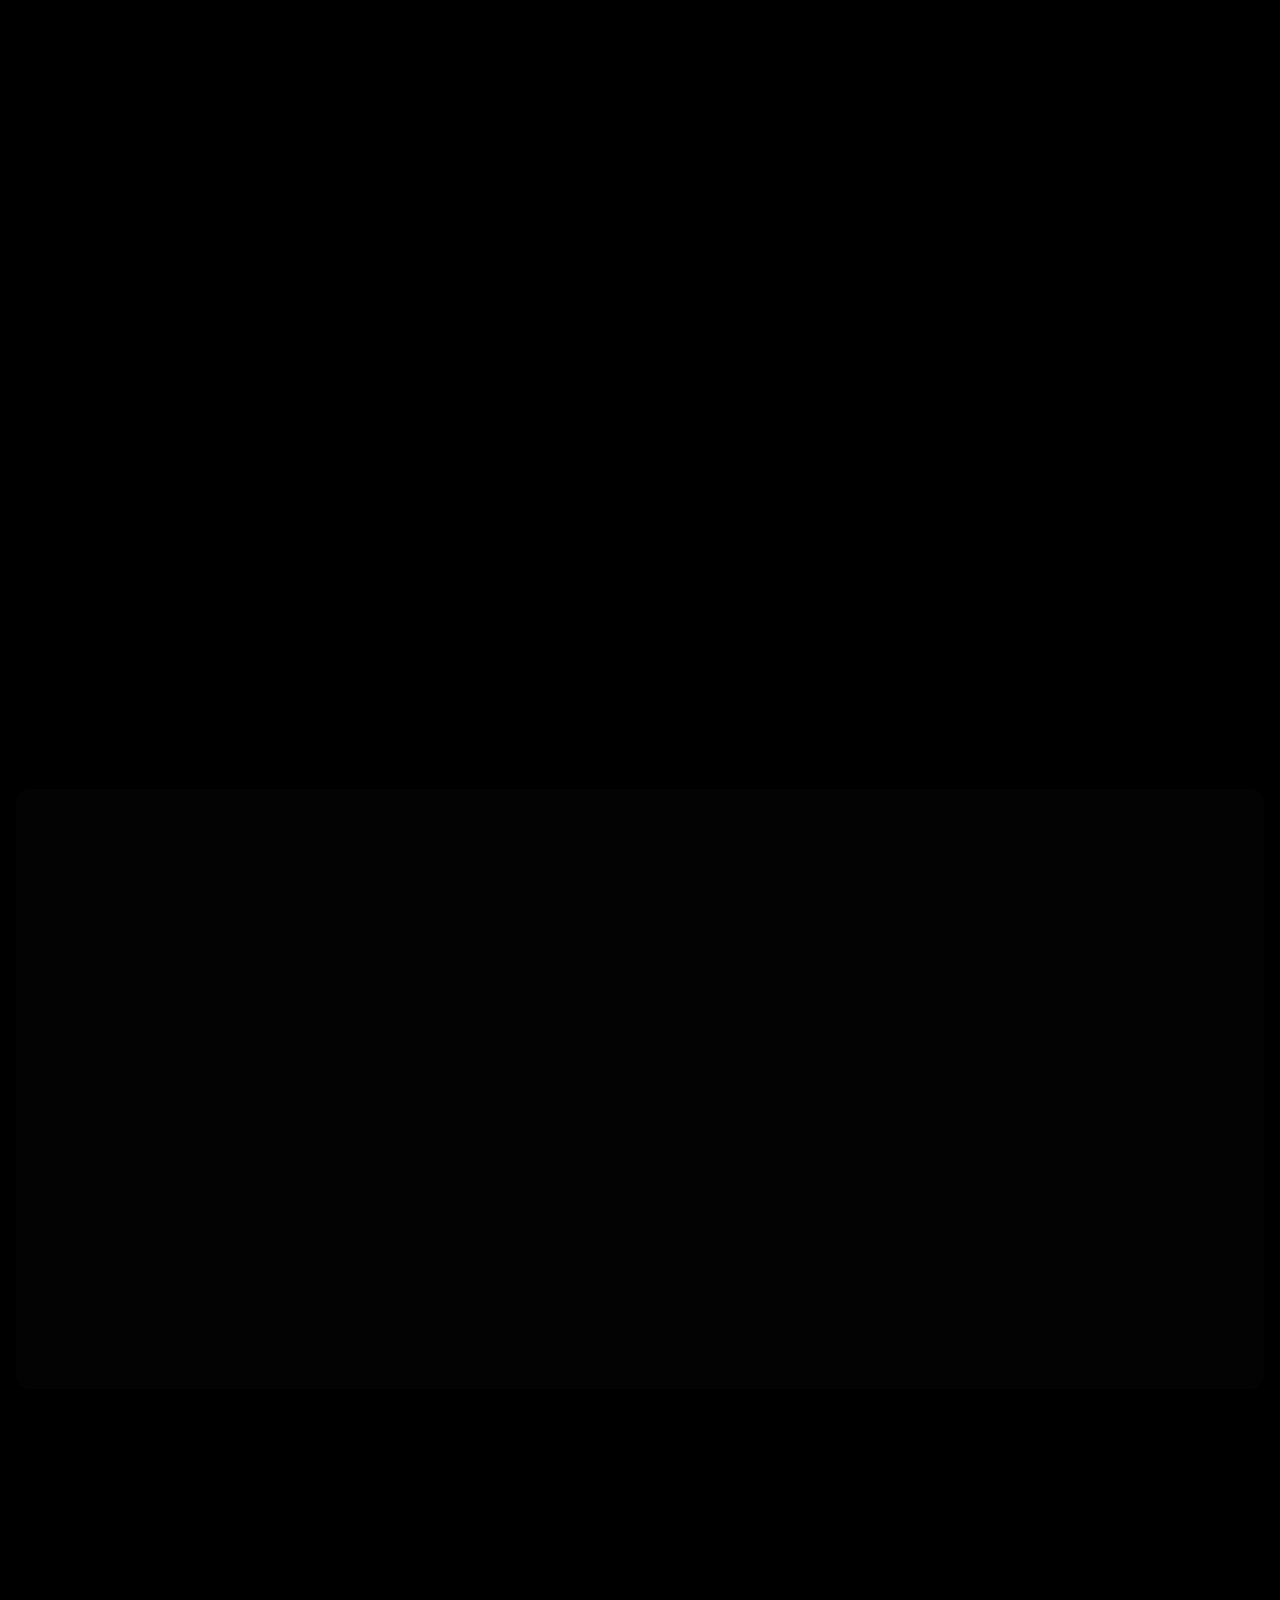
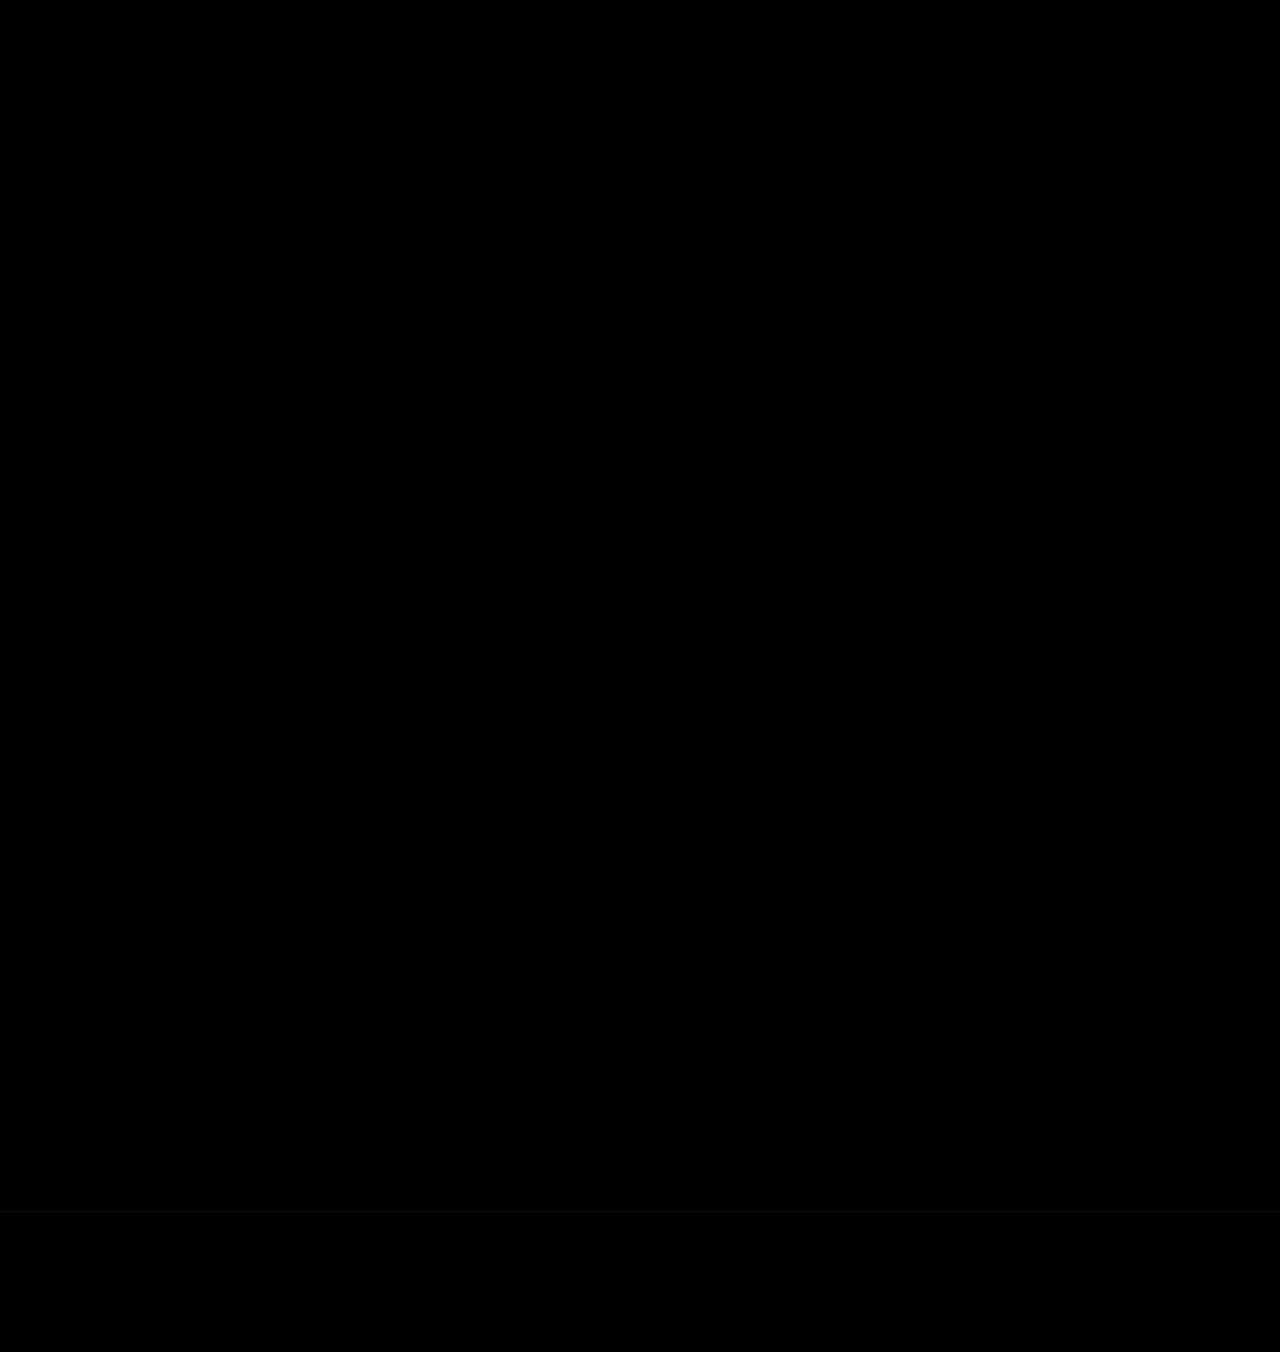
==== commit 3ebfbf1d: "fix: nav underline click-lock + CSS minification + async CSS loading" ====
--- a/es/index.html
+++ b/es/index.html
@@ -1,5 +1,301 @@
-<!DOCTYPE html><html lang="es"><head><meta charset="UTF-8"><script>window.addEventListener('load',function(){(function(w,d,s,l,i){w[l]=w[l]||[];w[l].push({'gtm.start':new Date().getTime(),event:'gtm.js'});var f=d.getElementsByTagName(s)[0],j=d.createElement(s),dl=l!='dataLayer'?'&l='+l:'';j.async=true;j.src='https://www.googletagmanager.com/gtm.js?id='+i+dl;f.parentNode.insertBefore(j,f)})(window,document,'script','dataLayer','GTM-NMKZM9Z4')})</script><meta name="viewport" content="width=device-width, initial-scale=1.0"><meta http-equiv="Content-Security-Policy" content="default-src 'self'; script-src 'self' 'unsafe-inline' https://cdnjs.cloudflare.com https://unpkg.com https://static.cloudflareinsights.com https://www.googletagmanager.com; style-src 'self' 'unsafe-inline'; font-src 'self'; img-src 'self' data: https: https://www.googletagmanager.com https://www.google-analytics.com; connect-src 'self' https://unpkg.com https://www.googletagmanager.com https://www.google-analytics.com https://analytics.google.com https://region1.google-analytics.com; frame-src https://www.googletagmanager.com https://tidycal.com;"><meta http-equiv="X-Content-Type-Options" content="nosniff"><meta http-equiv="Referrer-Policy" content="strict-origin-when-cross-origin"><meta http-equiv="Permissions-Policy" content="geolocation=(), microphone=(), camera=()"><title>Strategy & Stack | Construye Tu Motor de Ventas Más Rápido Que Nunca</title><meta name="title" content="Strategy & Stack | Construye Tu Motor de Ventas Más Rápido Que Nunca"><meta name="description" content="Arquitectura de Ventas: Cinco sistemas modulares que generan ingresos usando automatización, IA y estrategias comprobadas. 70%+ ahorro de tiempo vs enfoques manuales. Sin dependencia, propiedad total."><meta name="keywords" content="automatización de ventas, outreach LinkedIn, generación de leads, marketing B2B, cold email, ventas outbound, sistemas de ventas, automatización de marketing, LATAM"><meta name="author" content="Strategy & Stack"><meta name="robots" content="index, follow, max-image-preview:large, max-snippet:-1, max-video-preview:-1"><link rel="canonical" href="https://strategyandstack.com/es/"><link rel="alternate" hreflang="en" href="https://strategyandstack.com/"><link rel="alternate" hreflang="es" href="https://strategyandstack.com/es/"><link rel="alternate" hreflang="x-default" href="https://strategyandstack.com/"><meta property="og:type" content="website"><meta property="og:url" content="https://strategyandstack.com/es/"><meta property="og:title" content="Strategy & Stack | Construye Tu Motor de Ventas Más Rápido Que Nunca"><meta property="og:description" content="Cinco sistemas modulares que generan ingresos usando automatización, IA y estrategias comprobadas. 70%+ ahorro de tiempo."><meta property="og:image" content="https://strategyandstack.com/og-image.png"><meta property="og:image:width" content="1200"><meta property="og:image:height" content="630"><meta property="og:locale" content="es_CO"><meta property="og:locale:alternate" content="en_US"><meta property="og:site_name" content="Strategy & Stack"><meta name="twitter:card" content="summary_large_image"><meta name="twitter:url" content="https://strategyandstack.com/es/"><meta name="twitter:title" content="Strategy & Stack | Construye Tu Motor de Ventas Más Rápido Que Nunca"><meta name="twitter:description" content="Cinco sistemas modulares que generan ingresos usando automatización, IA y estrategias comprobadas."><meta name="twitter:image" content="https://strategyandstack.com/og-image.png"><link rel="icon" type="image/svg+xml" href="../favicon.svg?v=4"><link rel="icon" type="image/png" sizes="96x96" href="../favicon-96x96.png?v=4"><link rel="icon" type="image/x-icon" href="../favicon.ico?v=4"><link rel="apple-touch-icon" sizes="180x180" href="../apple-touch-icon.png?v=4"><link rel="manifest" href="../site.webmanifest"><meta name="theme-color" content="#A855F7"><meta name="msapplication-TileColor" content="#A855F7"><link rel="preload" href="../fonts/inter-41.woff2" as="font" type="font/woff2" crossorigin fetchpriority="high"><link rel="preload" href="../fonts/inter-6.woff2" as="font" type="font/woff2" crossorigin><style> /* Critical hero CSS – inlined for LCP */ #hero-headline { font-family: 'Inter', -apple-system, BlinkMacSystemFont, "Segoe UI", Roboto, Helvetica, Arial, sans-serif; font-weight: 900; font-size: 2.25rem; line-height: .95; letter-spacing: -.05em; color: #fff; opacity: 1 } @media(min-width:768px) { #hero-headline { font-size: 3rem } } @media(min-width:1024px) { #hero-headline { font-size: 3.5rem } } .hero-content p, .hero-content .flex { opacity: 1 } </style><script src="https://cdnjs.cloudflare.com/ajax/libs/gsap/3.12.2/gsap.min.js" defer fetchpriority="low"></script><script src="https://unpkg.com/lucide@0.469.0/dist/umd/lucide.min.js" defer fetchpriority="low"></script><link rel="stylesheet" href="../style.css"><script type="application/ld+json"> { "@context": "https://schema.org", "@graph": [ { "@type": "Organization", "@id": "https://strategyandstack.com/#organization", "name": "Strategy & Stack", "url": "https://strategyandstack.com", "logo": {"@type": "ImageObject", "url": "https://strategyandstack.com/favicon.svg", "width": 512, "height": 512}, "description": "Arquitectura de Ventas: Cinco sistemas modulares que generan ingresos usando automatización, IA y estrategias comprobadas.", "contactPoint": {"@type": "ContactPoint", "contactType": "ventas", "url": "https://tidycal.com/strategyandstack/exploracion", "availableLanguage": ["English", "Spanish"]} }, { "@type": "WebSite", "@id": "https://strategyandstack.com/es/#website", "url": "https://strategyandstack.com/es/", "name": "Strategy & Stack", "description": "Construye Tu Motor de Ventas Más Rápido Que Nunca", "publisher": {"@id": "https://strategyandstack.com/#organization"}, "inLanguage": "es" }, { "@type": "WebPage", "@id": "https://strategyandstack.com/es/#webpage", "url": "https://strategyandstack.com/es/", "name": "Strategy & Stack | Construye Tu Motor de Ventas Más Rápido Que Nunca", "isPartOf": {"@id": "https://strategyandstack.com/es/#website"}, "about": {"@id": "https://strategyandstack.com/#organization"}, "description": "Cinco sistemas modulares que generan ingresos usando automatización, IA y estrategias comprobadas. 70%+ ahorro de tiempo vs enfoques manuales.", "inLanguage": "es" }, { "@type": "Service", "@id": "https://strategyandstack.com/es/#service", "name": "Sistemas de Arquitectura de Ventas", "provider": {"@id": "https://strategyandstack.com/#organization"}, "description": "Implementación modular de sistemas de ventas incluyendo configuración de cuentas, creación de contenido, publicidad, campañas outbound y automatización de procesos.", "serviceType": "Consultoría de Ventas B2B", "areaServed": {"@type": "Place", "name": "Mundial"} } ] } </script></head><body class="antialiased"><noscript><iframe src="https://www.googletagmanager.com/ns.html?id=GTM-NMKZM9Z4" height="0" width="0" style="display:none;visibility:hidden"></iframe></noscript><div class="mesh-container"><div class="mesh-gradient"></div></div><nav class="fixed top-0 left-0 right-0 z-[100] px-4 py-4"><div class="glass-card max-w-7xl mx-auto px-3 sm:px-5 py-3 rounded-xl border-white/10 flex items-center justify-between"><div class="flex items-center gap-4 sm:gap-8"><a href="/es/" class="flex items-center gap-2"><img src="../favicon.svg" alt="Strategy & Stack" class="w-5 h-5" width="20" height="20"><span class="font-black text-lg tracking-tighter uppercase">Strategy<span class="opacity-30">&</span>Stack</span></a><div class="hidden lg:flex gap-8 text-[11px] font-extrabold uppercase tracking-[0.12em] text-white/70"><a href="#sistemas" class="nav-link hover:text-white transition-colors">Sistemas</a><a href="#paquetes" class="nav-link hover:text-white transition-colors">Paquetes</a><a href="#faq" class="nav-link hover:text-white transition-colors">Preguntas</a></div></div><div class="flex items-center gap-2 sm:gap-3"><a href="/" class="lang-toggle hidden lg:flex">EN</a><a href="/" class="lang-toggle lg:hidden">EN</a><button data-booking-type="discovery" data-booking-code="NAVBAR_ES" class="open-booking bg-white hover:bg-white/90 nav-cta text-black px-3 sm:px-5 py-2 rounded-md text-[11px] font-extrabold whitespace-nowrap uppercase tracking-wide transition-all active:scale-95">Agendar</button></div></div></nav><main><section class="relative pt-28 pb-12 px-4 min-h-[90vh] flex items-center"><div class="max-w-7xl mx-auto grid lg:grid-cols-2 gap-12 items-center"><div class="hero-content"><h1 id="hero-headline" class="text-4xl md:text-5xl lg:text-[3.5rem] font-black leading-[0.95] mb-6 tracking-tighter"> Construye Tu Motor de Ventas Más Rápido Que Nunca</h1><p class="text-base md:text-lg text-gray-300 mb-8 max-w-lg leading-relaxed">Arquitectura de Ventas: Cinco sistemas modulares que generan ingresos usando automatización, IA y estrategias comprobadas que tradicionalmente requerirían 7 veces más tiempo y personal.</p><div class="flex flex-wrap gap-4"><button data-booking-type="discovery" data-booking-code="HERO_ES" class="open-booking btn-primary">Agendar Sesión de Exploración</button><button class="btn-secondary" onclick="document.getElementById('sistemas').scrollIntoView({behavior:'smooth'})">Ver Cómo Funciona</button></div></div><div class="email-editor-container hidden lg:block"><div class="email-editor rounded-xl overflow-hidden border border-white/10"><div class="flex items-center px-3 py-2 bg-[#1a1a1a] border-b border-white/10"><div class="flex gap-1.5 mr-4"><span class="w-2.5 h-2.5 rounded-full bg-[#ff5f57]"></span><span class="w-2.5 h-2.5 rounded-full bg-[#febc2e]"></span><span class="w-2.5 h-2.5 rounded-full bg-[#28c840]"></span></div><div class="editor-tabs flex overflow-x-auto" role="tablist"><button class="editor-tab active" role="tab" aria-selected="true" data-tab="linkedin"><span class="tab-icon">🔗</span> LinkedIn</button><button class="editor-tab" role="tab" aria-selected="false" data-tab="cold"><span class="tab-icon">🧊</span> Cold Email</button><button class="editor-tab" role="tab" aria-selected="false" data-tab="followup"><span class="tab-icon">🔔</span> Seguimiento</button><button class="editor-tab" role="tab" aria-selected="false" data-tab="breakup"><span class="tab-icon">👋</span> Cierre</button></div></div><div class="editor-content p-5"><div id="tab-linkedin" class="tab-panel" role="tabpanel"><pre class="editor-text font-mono text-xs leading-relaxed whitespace-pre-wrap"></pre></div><div id="tab-cold" class="tab-panel hidden" role="tabpanel"><pre class="editor-text font-mono text-xs leading-relaxed whitespace-pre-wrap"></pre></div><div id="tab-followup" class="tab-panel hidden" role="tabpanel"><pre class="editor-text font-mono text-xs leading-relaxed whitespace-pre-wrap"></pre></div><div id="tab-breakup" class="tab-panel hidden" role="tabpanel"><pre class="editor-text font-mono text-xs leading-relaxed whitespace-pre-wrap"></pre></div></div></div></div></div></section><section id="stats-section" class="py-10 border-y border-white/5 bg-white/[0.01]"><div class="max-w-4xl mx-auto px-4"><div class="grid grid-cols-3 gap-8" id="stats-grid"></div></div></section><div id="a-better-way-container"></div><div id="who-this-is-for-container"></div><section class="py-16 px-4"><div class="max-w-7xl mx-auto"><div class="grid md:grid-cols-3 gap-5 mb-16" id="value-props"></div><div class="glass-card p-8 md:p-12 rounded-2xl border-white/10 section-reveal"><div class="grid lg:grid-cols-2 gap-12"><div><div class="text-[9px] font-black uppercase tracking-[0.3em] text-white/60 mb-5">Garantía Principal</div><h2 class="text-3xl md:text-4xl font-black mb-6 tracking-tighter leading-[0.95]">Lo Que Prometemos</h2><ul class="space-y-5" id="guarantees-list"></ul></div><div class="flex flex-col justify-center" id="market-depends-list"></div></div></div></div></section><section id="sistemas" class="py-16 px-4"><div class="max-w-7xl mx-auto"><div class="mb-10 section-reveal"><div class="text-[9px] font-black uppercase tracking-[0.3em] text-white/60 mb-4">El Proceso</div><h2 class="text-4xl md:text-5xl font-black mb-4 tracking-tighter uppercase">Los Sistemas</h2><p class="text-base text-gray-300 max-w-xl leading-relaxed">Sistemas modulares diseñados para apilarse.<br>Nosotros construimos la arquitectura, tú operas el motor.</p></div><div id="blueprints-container"></div></div></section><section id="paquetes" class="pt-24 pb-16 px-4"><div class="max-w-7xl mx-auto"><div class="text-center mb-12 section-reveal"><h2 class="text-4xl md:text-5xl font-black mb-4 tracking-tighter uppercase">Paquetes</h2><p class="text-base text-gray-300 max-w-lg mx-auto">Selecciona tu sistema inicial.<br>Implementación de alto detalle, sin dependencia de mantenimiento.</p></div><div id="pricing-grid"></div></div></section><section class="py-16 px-4"><div class="max-w-3xl mx-auto"><div class="text-center mb-12 section-reveal"><h2 class="text-3xl md:text-4xl font-black mb-4 tracking-tighter uppercase">Hoja de Ruta</h2><p class="text-sm text-gray-300">Despliegue sin fricción en 5 etapas.</p></div><div class="space-y-6" id="next-steps-container"></div></div></section><section id="faq" class="pt-24 pb-16 px-4"><div class="max-w-2xl mx-auto"><div class="text-center mb-10 section-reveal"><h2 class="text-3xl md:text-4xl font-black mb-4 tracking-tighter uppercase">Preguntas Frecuentes </h2><p class="text-sm text-gray-300">Claridad técnica y operacional sobre la arquitectura.</p></div><div class="space-y-3" id="faq-container"></div></div></section><section class="py-16 px-4 mb-8"><div class="max-w-7xl mx-auto grid md:grid-cols-2 gap-5"><div class="glass-card p-10 rounded-2xl border-white/15 group hover:border-white/30 transition-all section-reveal"><h3 class="text-2xl md:text-3xl font-black mb-4 tracking-tighter uppercase" id="cta-primary-title"></h3><p class="text-sm text-gray-300 mb-8 leading-relaxed" id="cta-primary-sub"></p><button data-booking-type="strategy" data-booking-code="PRIMARY_BOTTOM_ES" class="open-booking btn-primary w-full text-center block" id="cta-primary-btn"></button><p class="mt-5 text-center text-[9px] uppercase tracking-[0.25em] font-black text-white/55" id="cta-primary-secondary"></p></div><div id="cta-secondary-card" class="glass-card p-10 rounded-2xl border-white/5 group hover:border-white/15 transition-all section-reveal"><h3 class="text-2xl md:text-3xl font-black mb-4 tracking-tighter uppercase" id="cta-secondary-title"></h3><p class="text-sm text-gray-300 mb-8 leading-relaxed" id="cta-secondary-sub"></p><button data-booking-type="discovery" data-booking-code="SECONDARY_BOTTOM_ES" class="open-booking btn-secondary w-full text-center block" id="cta-secondary-btn"></button></div></div></section></main><footer class="py-12 px-4 border-t border-white/5"><div class="max-w-7xl mx-auto grid md:grid-cols-2 gap-8 items-center"><div><div class="flex items-center gap-2 mb-3"><img src="../favicon.svg" alt="Strategy & Stack" class="w-5 h-5" width="20" height="20"><span class="font-black text-xl tracking-tighter uppercase">Strategy<span class="opacity-30">&</span>Stack</span></div><div class="text-white/60 font-black text-[9px] uppercase tracking-[0.25em] mb-4" id="footer-tagline"></div><div class="text-[8px] text-white/50 uppercase tracking-[0.15em] font-bold" id="footer-powered"></div></div><div class="flex flex-col md:items-end text-[9px] font-black uppercase tracking-[0.15em] text-white/50"><div>© 2026 Strategy & Stack</div></div></div></footer><div class="mobile-sticky-cta"><button data-booking-type="discovery" data-booking-code="MOBILE_STICKY_ES" class="open-booking">Agenda una Llamada</button></div><div id="booking-modal" class="booking-modal" aria-hidden="true"><div class="booking-modal-backdrop"></div><div class="booking-modal-content-wrapper"><div class="booking-modal-content"><button class="booking-modal-close" id="close-booking-modal" aria-label="Cerrar"><i data-lucide="x" class="w-5 h-5"></i></button><div class="booking-modal-header"><h3 class="text-lg font-black uppercase tracking-tighter" id="modal-title">Agendar Sesión</h3><p class="text-[10px] text-white/50 uppercase tracking-widest font-bold" id="modal-subtitle"> Selecciona el horario que mejor te funcione</p></div><div class="booking-modal-body"><div class="modal-loader"><div class="loader-spinner"></div><span class="text-[10px] uppercase tracking-widest font-bold text-white/40">Sincronizando...</span></div><div id="tidycal-embed"></div></div></div></div></div><script type="module" src="main-es.js"></script></body></html>
-
-
-
-
+<!DOCTYPE html>
+<html lang="es">
+
+<head>
+    <meta charset="UTF-8">
+    <script>window.addEventListener('load', function () { (function (w, d, s, l, i) { w[l] = w[l] || []; w[l].push({ 'gtm.start': new Date().getTime(), event: 'gtm.js' }); var f = d.getElementsByTagName(s)[0], j = d.createElement(s), dl = l != 'dataLayer' ? '&l=' + l : ''; j.async = true; j.src = 'https://www.googletagmanager.com/gtm.js?id=' + i + dl; f.parentNode.insertBefore(j, f) })(window, document, 'script', 'dataLayer', 'GTM-NMKZM9Z4') })</script>
+    <meta name="viewport" content="width=device-width, initial-scale=1.0">
+    <meta http-equiv="Content-Security-Policy"
+        content="default-src 'self'; script-src 'self' 'unsafe-inline' https://cdnjs.cloudflare.com https://unpkg.com https://static.cloudflareinsights.com https://www.googletagmanager.com; style-src 'self' 'unsafe-inline'; font-src 'self'; img-src 'self' data: https: https://www.googletagmanager.com https://www.google-analytics.com; connect-src 'self' https://unpkg.com https://www.googletagmanager.com https://www.google-analytics.com https://analytics.google.com https://region1.google-analytics.com; frame-src https://www.googletagmanager.com https://tidycal.com;">
+    <meta http-equiv="X-Content-Type-Options" content="nosniff">
+    <meta http-equiv="Referrer-Policy" content="strict-origin-when-cross-origin">
+    <meta http-equiv="Permissions-Policy" content="geolocation=(), microphone=(), camera=()">
+    <title>Strategy & Stack | Construye Tu Motor de Ventas Más Rápido Que Nunca</title>
+    <meta name="title" content="Strategy & Stack | Construye Tu Motor de Ventas Más Rápido Que Nunca">
+    <meta name="description"
+        content="Arquitectura de Ventas: Cinco sistemas modulares que generan ingresos usando automatización, IA y estrategias comprobadas. 70%+ ahorro de tiempo vs enfoques manuales. Sin dependencia, propiedad total.">
+    <meta name="keywords"
+        content="automatización de ventas, outreach LinkedIn, generación de leads, marketing B2B, cold email, ventas outbound, sistemas de ventas, automatización de marketing, LATAM">
+    <meta name="author" content="Strategy & Stack">
+    <meta name="robots" content="index, follow, max-image-preview:large, max-snippet:-1, max-video-preview:-1">
+    <link rel="canonical" href="https://strategyandstack.com/es/">
+    <link rel="alternate" hreflang="en" href="https://strategyandstack.com/">
+    <link rel="alternate" hreflang="es" href="https://strategyandstack.com/es/">
+    <link rel="alternate" hreflang="x-default" href="https://strategyandstack.com/">
+    <meta property="og:type" content="website">
+    <meta property="og:url" content="https://strategyandstack.com/es/">
+    <meta property="og:title" content="Strategy & Stack | Construye Tu Motor de Ventas Más Rápido Que Nunca">
+    <meta property="og:description"
+        content="Cinco sistemas modulares que generan ingresos usando automatización, IA y estrategias comprobadas. 70%+ ahorro de tiempo.">
+    <meta property="og:image" content="https://strategyandstack.com/og-image.png">
+    <meta property="og:image:width" content="1200">
+    <meta property="og:image:height" content="630">
+    <meta property="og:locale" content="es_CO">
+    <meta property="og:locale:alternate" content="en_US">
+    <meta property="og:site_name" content="Strategy & Stack">
+    <meta name="twitter:card" content="summary_large_image">
+    <meta name="twitter:url" content="https://strategyandstack.com/es/">
+    <meta name="twitter:title" content="Strategy & Stack | Construye Tu Motor de Ventas Más Rápido Que Nunca">
+    <meta name="twitter:description"
+        content="Cinco sistemas modulares que generan ingresos usando automatización, IA y estrategias comprobadas.">
+    <meta name="twitter:image" content="https://strategyandstack.com/og-image.png">
+    <link rel="icon" type="image/svg+xml" href="../favicon.svg?v=4">
+    <link rel="icon" type="image/png" sizes="96x96" href="../favicon-96x96.png?v=4">
+    <link rel="icon" type="image/x-icon" href="../favicon.ico?v=4">
+    <link rel="apple-touch-icon" sizes="180x180" href="../apple-touch-icon.png?v=4">
+    <link rel="manifest" href="../site.webmanifest">
+    <meta name="theme-color" content="#A855F7">
+    <meta name="msapplication-TileColor" content="#A855F7">
+    <link rel="preload" href="../fonts/inter-41.woff2" as="font" type="font/woff2" crossorigin fetchpriority="high">
+    <link rel="preload" href="../fonts/inter-34.woff2" as="font" type="font/woff2" crossorigin>
+    <link rel="preload" href="../fonts/inter-13.woff2" as="font" type="font/woff2" crossorigin>
+    <link rel="preload" href="../fonts/inter-20.woff2" as="font" type="font/woff2" crossorigin>
+    <link rel="preload" href="../fonts/inter-27.woff2" as="font" type="font/woff2" crossorigin>
+    <link rel="preload" href="../fonts/inter-6.woff2" as="font" type="font/woff2" crossorigin>
+    <style>
+        /* Critical hero CSS – inlined for LCP */
+        #hero-headline {
+            font-family: 'Inter', -apple-system, BlinkMacSystemFont, "Segoe UI", Roboto, Helvetica, Arial, sans-serif;
+            font-weight: 900;
+            font-size: 2.25rem;
+            line-height: .95;
+            letter-spacing: -.05em;
+            color: #fff;
+            opacity: 1
+        }
+
+        @media(min-width:768px) {
+            #hero-headline {
+                font-size: 3rem
+            }
+        }
+
+        @media(min-width:1024px) {
+            #hero-headline {
+                font-size: 3.5rem
+            }
+        }
+
+        .hero-content p,
+        .hero-content .flex {
+            opacity: 1
+        }
+    </style>
+    <script src="https://cdnjs.cloudflare.com/ajax/libs/gsap/3.12.2/gsap.min.js" defer fetchpriority="low"></script>
+    <script src="https://unpkg.com/lucide@0.469.0/dist/umd/lucide.min.js" defer fetchpriority="low"></script>
+    <link rel="modulepreload" href="../main.js">
+    <link rel="modulepreload" href="../components.js">
+    <link rel="modulepreload" href="../email-templates.js">
+    <link rel="modulepreload" href="data-es.js">
+    <link rel="preload" href="../style.css" as="style" onload="this.onload=null;this.rel='stylesheet'">
+    <noscript>
+        <link rel="stylesheet" href="../style.css">
+    </noscript>
+    <script
+        type="application/ld+json"> { "@context": "https://schema.org", "@graph": [ { "@type": "Organization", "@id": "https://strategyandstack.com/#organization", "name": "Strategy & Stack", "url": "https://strategyandstack.com", "logo": {"@type": "ImageObject", "url": "https://strategyandstack.com/favicon.svg", "width": 512, "height": 512}, "description": "Arquitectura de Ventas: Cinco sistemas modulares que generan ingresos usando automatización, IA y estrategias comprobadas.", "contactPoint": {"@type": "ContactPoint", "contactType": "ventas", "url": "https://tidycal.com/strategyandstack/exploracion", "availableLanguage": ["English", "Spanish"]} }, { "@type": "WebSite", "@id": "https://strategyandstack.com/es/#website", "url": "https://strategyandstack.com/es/", "name": "Strategy & Stack", "description": "Construye Tu Motor de Ventas Más Rápido Que Nunca", "publisher": {"@id": "https://strategyandstack.com/#organization"}, "inLanguage": "es" }, { "@type": "WebPage", "@id": "https://strategyandstack.com/es/#webpage", "url": "https://strategyandstack.com/es/", "name": "Strategy & Stack | Construye Tu Motor de Ventas Más Rápido Que Nunca", "isPartOf": {"@id": "https://strategyandstack.com/es/#website"}, "about": {"@id": "https://strategyandstack.com/#organization"}, "description": "Cinco sistemas modulares que generan ingresos usando automatización, IA y estrategias comprobadas. 70%+ ahorro de tiempo vs enfoques manuales.", "inLanguage": "es" }, { "@type": "Service", "@id": "https://strategyandstack.com/es/#service", "name": "Sistemas de Arquitectura de Ventas", "provider": {"@id": "https://strategyandstack.com/#organization"}, "description": "Implementación modular de sistemas de ventas incluyendo configuración de cuentas, creación de contenido, publicidad, campañas outbound y automatización de procesos.", "serviceType": "Consultoría de Ventas B2B", "areaServed": {"@type": "Place", "name": "Mundial"} } ] } </script>
+</head>
+
+<body class="antialiased"><noscript><iframe src="https://www.googletagmanager.com/ns.html?id=GTM-NMKZM9Z4" height="0"
+            width="0" style="display:none;visibility:hidden"></iframe></noscript>
+    <div class="mesh-container">
+        <div class="mesh-gradient"></div>
+    </div>
+    <nav class="fixed top-0 left-0 right-0 z-[100] px-4 py-4">
+        <div
+            class="glass-card max-w-7xl mx-auto px-3 sm:px-5 py-3 rounded-xl border-white/10 flex items-center justify-between">
+            <div class="flex items-center gap-4 sm:gap-8"><a href="/es/" class="flex items-center gap-2"><img
+                        src="../favicon.svg" alt="Strategy & Stack" class="w-5 h-5" width="20" height="20"><span
+                        class="font-black text-lg tracking-tighter uppercase">Strategy<span
+                            class="opacity-30">&</span>Stack</span></a>
+                <div class="hidden lg:flex gap-8 text-[11px] font-extrabold uppercase tracking-[0.12em] text-white/70">
+                    <a href="#sistemas" class="nav-link hover:text-white transition-colors">Sistemas</a><a
+                        href="#paquetes" class="nav-link hover:text-white transition-colors">Paquetes</a><a href="#faq"
+                        class="nav-link hover:text-white transition-colors">Preguntas</a>
+                </div>
+            </div>
+            <div class="flex items-center gap-2 sm:gap-3"><a href="/" class="lang-toggle hidden lg:flex">EN</a><a
+                    href="/" class="lang-toggle lg:hidden">EN</a><button data-booking-type="discovery"
+                    data-booking-code="NAVBAR_ES"
+                    class="open-booking bg-white hover:bg-white/90 nav-cta text-black px-3 sm:px-5 py-2 rounded-md text-[11px] font-extrabold whitespace-nowrap uppercase tracking-wide transition-all active:scale-95">Agendar</button>
+            </div>
+        </div>
+    </nav>
+    <main>
+        <section class="relative pt-28 pb-12 px-4 min-h-[90vh] flex items-center">
+            <div class="max-w-7xl mx-auto grid lg:grid-cols-2 gap-12 items-center">
+                <div class="hero-content">
+                    <h1 id="hero-headline"
+                        class="text-4xl md:text-5xl lg:text-[3.5rem] font-black leading-[0.95] mb-6 tracking-tighter">
+                        Construye Tu Motor de Ventas Más Rápido Que Nunca</h1>
+                    <p class="text-base md:text-lg text-gray-300 mb-8 max-w-lg leading-relaxed">Arquitectura de Ventas:
+                        Cinco sistemas modulares que generan ingresos usando automatización, IA y estrategias
+                        comprobadas que tradicionalmente requerirían 7 veces más tiempo y personal.</p>
+                    <div class="flex flex-wrap gap-4"><button data-booking-type="discovery" data-booking-code="HERO_ES"
+                            class="open-booking btn-primary">Agendar Sesión de Exploración</button><button
+                            class="btn-secondary"
+                            onclick="document.getElementById('sistemas').scrollIntoView({behavior:'smooth'})">Ver Cómo
+                            Funciona</button></div>
+                </div>
+                <div class="email-editor-container hidden lg:block">
+                    <div class="email-editor rounded-xl overflow-hidden border border-white/10">
+                        <div class="flex items-center px-3 py-2 bg-[#1a1a1a] border-b border-white/10">
+                            <div class="flex gap-1.5 mr-4"><span
+                                    class="w-2.5 h-2.5 rounded-full bg-[#ff5f57]"></span><span
+                                    class="w-2.5 h-2.5 rounded-full bg-[#febc2e]"></span><span
+                                    class="w-2.5 h-2.5 rounded-full bg-[#28c840]"></span></div>
+                            <div class="editor-tabs flex overflow-x-auto" role="tablist"><button
+                                    class="editor-tab active" role="tab" aria-selected="true" data-tab="linkedin"><span
+                                        class="tab-icon">🔗</span> LinkedIn</button><button class="editor-tab"
+                                    role="tab" aria-selected="false" data-tab="cold"><span class="tab-icon">🧊</span>
+                                    Cold Email</button><button class="editor-tab" role="tab" aria-selected="false"
+                                    data-tab="followup"><span class="tab-icon">🔔</span> Seguimiento</button><button
+                                    class="editor-tab" role="tab" aria-selected="false" data-tab="breakup"><span
+                                        class="tab-icon">👋</span> Cierre</button></div>
+                        </div>
+                        <div class="editor-content p-5">
+                            <div id="tab-linkedin" class="tab-panel" role="tabpanel">
+                                <pre class="editor-text font-mono text-xs leading-relaxed whitespace-pre-wrap"></pre>
+                            </div>
+                            <div id="tab-cold" class="tab-panel hidden" role="tabpanel">
+                                <pre class="editor-text font-mono text-xs leading-relaxed whitespace-pre-wrap"></pre>
+                            </div>
+                            <div id="tab-followup" class="tab-panel hidden" role="tabpanel">
+                                <pre class="editor-text font-mono text-xs leading-relaxed whitespace-pre-wrap"></pre>
+                            </div>
+                            <div id="tab-breakup" class="tab-panel hidden" role="tabpanel">
+                                <pre class="editor-text font-mono text-xs leading-relaxed whitespace-pre-wrap"></pre>
+                            </div>
+                        </div>
+                    </div>
+                </div>
+            </div>
+        </section>
+        <section id="stats-section" class="py-10 border-y border-white/5 bg-white/[0.01]">
+            <div class="max-w-4xl mx-auto px-4">
+                <div class="grid grid-cols-3 gap-8" id="stats-grid"></div>
+            </div>
+        </section>
+        <div id="a-better-way-container"></div>
+        <div id="who-this-is-for-container"></div>
+        <section class="py-16 px-4">
+            <div class="max-w-7xl mx-auto">
+                <div class="grid md:grid-cols-3 gap-5 mb-16" id="value-props"></div>
+                <div class="glass-card p-8 md:p-12 rounded-2xl border-white/10 section-reveal">
+                    <div class="grid lg:grid-cols-2 gap-12">
+                        <div>
+                            <div class="text-[9px] font-black uppercase tracking-[0.3em] text-white/60 mb-5">Garantía
+                                Principal</div>
+                            <h2 class="text-3xl md:text-4xl font-black mb-6 tracking-tighter leading-[0.95]">Lo Que
+                                Prometemos</h2>
+                            <ul class="space-y-5" id="guarantees-list"></ul>
+                        </div>
+                        <div class="flex flex-col justify-center" id="market-depends-list"></div>
+                    </div>
+                </div>
+            </div>
+        </section>
+        <section id="sistemas" class="py-16 px-4">
+            <div class="max-w-7xl mx-auto">
+                <div class="mb-10 section-reveal">
+                    <div class="text-[9px] font-black uppercase tracking-[0.3em] text-white/60 mb-4">El Proceso</div>
+                    <h2 class="text-4xl md:text-5xl font-black mb-4 tracking-tighter uppercase">Los Sistemas</h2>
+                    <p class="text-base text-gray-300 max-w-xl leading-relaxed">Sistemas modulares diseñados para
+                        apilarse.<br>Nosotros construimos la arquitectura, tú operas el motor.</p>
+                </div>
+                <div id="blueprints-container"></div>
+            </div>
+        </section>
+        <section id="paquetes" class="pt-24 pb-16 px-4">
+            <div class="max-w-7xl mx-auto">
+                <div class="text-center mb-12 section-reveal">
+                    <h2 class="text-4xl md:text-5xl font-black mb-4 tracking-tighter uppercase">Paquetes</h2>
+                    <p class="text-base text-gray-300 max-w-lg mx-auto">Selecciona tu sistema inicial.<br>Implementación
+                        de alto detalle, sin dependencia de mantenimiento.</p>
+                </div>
+                <div id="pricing-grid"></div>
+            </div>
+        </section>
+        <section class="py-16 px-4">
+            <div class="max-w-3xl mx-auto">
+                <div class="text-center mb-12 section-reveal">
+                    <h2 class="text-3xl md:text-4xl font-black mb-4 tracking-tighter uppercase">Hoja de Ruta</h2>
+                    <p class="text-sm text-gray-300">Despliegue sin fricción en 5 etapas.</p>
+                </div>
+                <div class="space-y-6" id="next-steps-container"></div>
+            </div>
+        </section>
+        <section id="faq" class="pt-24 pb-16 px-4">
+            <div class="max-w-2xl mx-auto">
+                <div class="text-center mb-10 section-reveal">
+                    <h2 class="text-3xl md:text-4xl font-black mb-4 tracking-tighter uppercase">Preguntas Frecuentes
+                    </h2>
+                    <p class="text-sm text-gray-300">Claridad técnica y operacional sobre la arquitectura.</p>
+                </div>
+                <div class="space-y-3" id="faq-container"></div>
+            </div>
+        </section>
+        <section class="py-16 px-4 mb-8">
+            <div class="max-w-7xl mx-auto grid md:grid-cols-2 gap-5">
+                <div
+                    class="glass-card p-10 rounded-2xl border-white/15 group hover:border-white/30 transition-all section-reveal">
+                    <h3 class="text-2xl md:text-3xl font-black mb-4 tracking-tighter uppercase" id="cta-primary-title">
+                    </h3>
+                    <p class="text-sm text-gray-300 mb-8 leading-relaxed" id="cta-primary-sub"></p><button
+                        data-booking-type="strategy" data-booking-code="PRIMARY_BOTTOM_ES"
+                        class="open-booking btn-primary w-full text-center block" id="cta-primary-btn"></button>
+                    <p class="mt-5 text-center text-[9px] uppercase tracking-[0.25em] font-black text-white/55"
+                        id="cta-primary-secondary"></p>
+                </div>
+                <div id="cta-secondary-card"
+                    class="glass-card p-10 rounded-2xl border-white/5 group hover:border-white/15 transition-all section-reveal">
+                    <h3 class="text-2xl md:text-3xl font-black mb-4 tracking-tighter uppercase"
+                        id="cta-secondary-title"></h3>
+                    <p class="text-sm text-gray-300 mb-8 leading-relaxed" id="cta-secondary-sub"></p><button
+                        data-booking-type="discovery" data-booking-code="SECONDARY_BOTTOM_ES"
+                        class="open-booking btn-secondary w-full text-center block" id="cta-secondary-btn"></button>
+                </div>
+            </div>
+        </section>
+    </main>
+    <footer class="py-12 px-4 border-t border-white/5">
+        <div class="max-w-7xl mx-auto grid md:grid-cols-2 gap-8 items-center">
+            <div>
+                <div class="flex items-center gap-2 mb-3"><img src="../favicon.svg" alt="Strategy & Stack"
+                        class="w-5 h-5" width="20" height="20"><span
+                        class="font-black text-xl tracking-tighter uppercase">Strategy<span
+                            class="opacity-30">&</span>Stack</span></div>
+                <div class="text-white/60 font-black text-[9px] uppercase tracking-[0.25em] mb-4" id="footer-tagline">
+                </div>
+                <div class="text-[8px] text-white/50 uppercase tracking-[0.15em] font-bold" id="footer-powered"></div>
+            </div>
+            <div class="flex flex-col md:items-end text-[9px] font-black uppercase tracking-[0.15em] text-white/50">
+                <div>© 2026 Strategy & Stack</div>
+            </div>
+        </div>
+    </footer>
+    <div class="mobile-sticky-cta"><button data-booking-type="discovery" data-booking-code="MOBILE_STICKY_ES"
+            class="open-booking">Agenda una Llamada</button></div>
+    <div id="booking-modal" class="booking-modal" aria-hidden="true">
+        <div class="booking-modal-backdrop"></div>
+        <div class="booking-modal-content-wrapper">
+            <div class="booking-modal-content"><button class="booking-modal-close" id="close-booking-modal"
+                    aria-label="Cerrar"><i data-lucide="x" class="w-5 h-5"></i></button>
+                <div class="booking-modal-header">
+                    <h3 class="text-lg font-black uppercase tracking-tighter" id="modal-title">Agendar Sesión</h3>
+                    <p class="text-[10px] text-white/50 uppercase tracking-widest font-bold" id="modal-subtitle">
+                        Selecciona el horario que mejor te funcione</p>
+                </div>
+                <div class="booking-modal-body">
+                    <div class="modal-loader">
+                        <div class="loader-spinner"></div><span
+                            class="text-[10px] uppercase tracking-widest font-bold text-white/40">Sincronizando...</span>
+                    </div>
+                    <div id="tidycal-embed"></div>
+                </div>
+            </div>
+        </div>
+    </div>
+    <script type="module" src="../main.js"></script>
+</body>
+
+</html>
--- a/style.css
+++ b/style.css
@@ -1,5 +1 @@
-*,:after,:before{--tw-translate-x:0;--tw-translate-y:0;--tw-rotate:0;--tw-skew-x:0;--tw-skew-y:0;--tw-scale-x:1;--tw-scale-y:1;--tw-gradient-from-position: 0;--tw-gradient-to-position: 0;--tw-blur: 0;--tw-brightness: 0;--tw-contrast: 0;--tw-grayscale: 0;--tw-hue-rotate: 0;--tw-invert: 0;--tw-saturate: 0;--tw-sepia: 0;--tw-drop-shadow: 0}*,:after,:before{box-sizing:border-box;border:0 solid #e5e7eb}:after,:before{--tw-content:""}:host,html{line-height:1.5;-webkit-text-size-adjust:100%;-moz-tab-size:4;-o-tab-size:4;tab-size:4;font-family:ui-sans-serif,system-ui,sans-serif,Apple Color Emoji,Segoe UI Emoji,Segoe UI Symbol,Noto Color Emoji;font-feature-settings:normal;font-variation-settings:normal;-webkit-tap-highlight-color:transparent}body{margin:0;line-height:inherit}hr{height:0;color:inherit;border-top-width:1px}abbr:where([title]){-webkit-text-decoration:underline dotted;text-decoration:underline dotted}h1,h2,h3,h4,h5,h6{font-size:inherit;font-weight:inherit}a{color:inherit;text-decoration:inherit}b,strong{font-weight:bolder}code,kbd,pre,samp{font-family:ui-monospace,SFMono-Regular,Menlo,Monaco,Consolas,Liberation Mono,Courier New,monospace;font-feature-settings:normal;font-variation-settings:normal;font-size:1em}small{font-size:80%}sub,sup{font-size:75%;line-height:0;position:relative;vertical-align:baseline}sub{bottom:-.25em}sup{top:-.5em}table{text-indent:0;border-color:inherit;border-collapse:collapse}button,input,optgroup,select,textarea{font-family:inherit;font-feature-settings:inherit;font-variation-settings:inherit;font-size:100%;font-weight:inherit;line-height:inherit;letter-spacing:inherit;color:inherit;margin:0;padding:0}button,select{text-transform:none}button,input:where([type=button]),input:where([type=reset]),input:where([type=submit]){appearance:button;-webkit-appearance:button;background-color:transparent;background-image:none}:-moz-focusring{outline:auto}:-moz-ui-invalid{box-shadow:none}progress{vertical-align:baseline}::-webkit-inner-spin-button,::-webkit-outer-spin-button{height:auto}[type=search]{appearance:textfield;-webkit-appearance:textfield;appearance:textfield;outline-offset:-2px}::-webkit-search-decoration{appearance:none;-webkit-appearance:none;appearance:none}::-webkit-file-upload-button{appearance:button;-webkit-appearance:button;font:inherit}summary{display:list-item}blockquote,dd,dl,figure,h1,h2,h3,h4,h5,h6,hr,p,pre{margin:0}fieldset{margin:0}fieldset,legend{padding:0}menu,ol,ul{list-style:none;margin:0;padding:0}dialog{padding:0}textarea{resize:vertical}input::-moz-placeholder,textarea::-moz-placeholder{opacity:1;color:#9ca3af}input::placeholder,textarea::placeholder{opacity:1;color:#9ca3af}[role=button],button{cursor:pointer}:disabled{cursor:default}audio,canvas,embed,iframe,img,object,svg,video{display:block}img,video{max-width:100%;height:auto}[hidden]:where(:not([hidden=until-found])){display:none}@media (min-width:640px){}@media (min-width:768px){}@media (min-width:1024px){.lg\\:flex{display:flex}.lg\\:hidden{display:none}.lg\\:block{display:block}}@media (min-width:1280px){}@media (min-width:1536px){}.visible{visibility:visible}.fixed{position:fixed}.absolute{position:absolute}.relative{position:relative}.left-0{left:0}.right-0{right:0}.top-0{top:0}.z-\[100\]{z-index:100}.mx-auto{margin-left:auto;margin-right:auto}.mb-1{margin-bottom:.25rem}.mb-10{margin-bottom:2.5rem}.mb-12{margin-bottom:3rem}.mb-16{margin-bottom:4rem}.mb-2{margin-bottom:.5rem}.mb-3{margin-bottom:.75rem}.mb-4{margin-bottom:1rem}.mb-5{margin-bottom:1.25rem}.mb-6{margin-bottom:1.5rem}.mb-8{margin-bottom:2rem}.mr-4{margin-right:1rem}.mt-5{margin-top:1.25rem}.block{display:block}.flex{display:flex}.inline-flex{display:inline-flex}.grid{display:grid}.hidden{display:none}.h-2\.5{height:.625rem}.h-3{height:.75rem}.h-3\.5{height:.875rem}.h-4{height:1rem}.h-5{height:1.25rem}.h-6{height:1.5rem}.min-h-\[90vh\]{min-height:90vh}.w-2\.5{width:.625rem}.w-3{width:.75rem}.w-3\.5{width:.875rem}.w-4{width:1rem}.w-5{width:1.25rem}.w-6{width:1.5rem}.w-full{width:100%}.max-w-2xl{max-width:42rem}.max-w-3xl{max-width:48rem}.max-w-4xl{max-width:56rem}.max-w-6xl{max-width:72rem}.max-w-7xl{max-width:80rem}.max-w-lg{max-width:32rem}.max-w-xl{max-width:36rem}.flex-shrink-0,.shrink-0{flex-shrink:0}.flex-grow,.transform{transform:translate(var(--tw-translate-x),var(--tw-translate-y)) rotate(var(--tw-rotate)) skewX(var(--tw-skew-x)) skewY(var(--tw-skew-y)) scaleX(var(--tw-scale-x)) scaleY(var(--tw-scale-y))}.grid-cols-3{grid-template-columns:repeat(3,minmax(0,1fr))}.flex-col{flex-direction:column}.flex-wrap{flex-wrap:wrap}.items-start{align-items:flex-start}.items-center{align-items:center}.justify-center{justify-content:center}.justify-between{justify-content:space-between}.gap-1\.5{gap:.375rem}.gap-12{gap:3rem}.gap-2{gap:.5rem}.gap-3{gap:.75rem}.gap-4{gap:1rem}.gap-5{gap:1.25rem}.gap-6{gap:1.5rem}.gap-8{gap:2rem}.space-y-2>:not([hidden])~:not([hidden]){--tw-space-y-reverse:0;margin-top:calc(.5rem*(1 - var(--tw-space-y-reverse)));margin-bottom:calc(.5rem*var(--tw-space-y-reverse))}.space-y-3>:not([hidden])~:not([hidden]){--tw-space-y-reverse:0;margin-top:calc(.75rem*(1 - var(--tw-space-y-reverse)));margin-bottom:calc(.75rem*var(--tw-space-y-reverse))}.space-y-4>:not([hidden])~:not([hidden]){--tw-space-y-reverse:0;margin-top:calc(1rem*(1 - var(--tw-space-y-reverse)));margin-bottom:calc(1rem*var(--tw-space-y-reverse))}.space-y-5>:not([hidden])~:not([hidden]){--tw-space-y-reverse:0;margin-top:calc(1.25rem*(1 - var(--tw-space-y-reverse)));margin-bottom:calc(1.25rem*var(--tw-space-y-reverse))}.space-y-6>:not([hidden])~:not([hidden]){--tw-space-y-reverse:0;margin-top:calc(1.5rem*(1 - var(--tw-space-y-reverse)));margin-bottom:calc(1.5rem*var(--tw-space-y-reverse))}.overflow-hidden{overflow:hidden}.overflow-x-auto{overflow-x:auto}.whitespace-nowrap{white-space:nowrap}.whitespace-pre-wrap{white-space:pre-wrap}.rounded{border-radius:.25rem}.rounded-2xl{border-radius:1rem}.rounded-full{border-radius:9999px}.rounded-lg{border-radius:.5rem}.rounded-md{border-radius:.375rem}.rounded-xl{border-radius:.75rem}.border{border-width:1px}.border-y{border-top-width:1px}.border-b,.border-y{border-bottom-width:1px}.border-t{border-top-width:1px}.border-purple-500\/20{border-color:rgba(168,85,247,.2)}.border-red-500\/20{border-color:rgba(239,68,68,.2)}.border-white\/10{border-color:hsla(0,0%,100%,.1)}.border-white\/15{border-color:hsla(0,0%,100%,.15)}.border-white\/5{border-color:hsla(0,0%,100%,.05)}.bg-\[\#1a1a1a\]{--tw-bg-opacity:1;background-color:rgb(26 26 26/var(--tw-bg-opacity,1))}.bg-\[\#28c840\]{--tw-bg-opacity:1;background-color:rgb(40 200 64/var(--tw-bg-opacity,1))}.bg-\[\#febc2e\]{--tw-bg-opacity:1;background-color:rgb(254 188 46/var(--tw-bg-opacity,1))}.bg-\[\#ff5f57\]{--tw-bg-opacity:1;background-color:rgb(255 95 87/var(--tw-bg-opacity,1))}.bg-purple-500\/10{background-color:rgba(168,85,247,.1)}.bg-red-500\/10{background-color:rgba(239,68,68,.1)}.bg-white{--tw-bg-opacity:1;background-color:rgb(255 255 255/var(--tw-bg-opacity,1))}.bg-white\/5{background-color:hsla(0,0%,100%,.05)}.bg-white\/\[0\.01\]{background-color:hsla(0,0%,100%,.01)}.bg-gradient-to-b{background-image:linear-gradient(to bottom,var(--tw-gradient-stops))}.from-purple-500\/50{--tw-gradient-from:rgba(168,85,247,.5) var(--tw-gradient-from-position);--tw-gradient-to:rgba(168,85,247,0) var(--tw-gradient-to-position);--tw-gradient-stops:var(--tw-gradient-from),var(--tw-gradient-to)}.from-red-500\/50{--tw-gradient-from:rgba(239,68,68,.5) var(--tw-gradient-from-position);--tw-gradient-to:rgba(239,68,68,0) var(--tw-gradient-to-position);--tw-gradient-stops:var(--tw-gradient-from),var(--tw-gradient-to)}.to-cyan-500\/50{--tw-gradient-to:rgba(6,182,212,.5) var(--tw-gradient-to-position)}.to-orange-500\/50{--tw-gradient-to:rgba(249,115,22,.5) var(--tw-gradient-to-position)}.p-10{padding:2.5rem}.p-5{padding:1.25rem}.p-6{padding:1.5rem}.p-8{padding:2rem}.px-0{padding-left:0;padding-right:0}.px-3{padding-left:.75rem;padding-right:.75rem}.px-4{padding-left:1rem;padding-right:1rem}.py-1\.5{padding-top:.375rem;padding-bottom:.375rem}.py-10{padding-top:2.5rem;padding-bottom:2.5rem}.py-12{padding-top:3rem;padding-bottom:3rem}.py-16{padding-top:4rem;padding-bottom:4rem}.py-2{padding-top:.5rem;padding-bottom:.5rem}.py-3{padding-top:.75rem;padding-bottom:.75rem}.py-4{padding-top:1rem;padding-bottom:1rem}.pb-12{padding-bottom:3rem}.pt-28{padding-top:7rem}.pt-4{padding-top:1rem}.text-center{text-align:center}.font-mono{font-family:ui-monospace,SFMono-Regular,Menlo,Monaco,Consolas,Liberation Mono,Courier New,monospace}.text-2xl{font-size:1.5rem;line-height:2rem}.text-3xl{font-size:1.875rem;line-height:2.25rem}.text-4xl{font-size:2.25rem;line-height:2.5rem}.text-\[10px\]{font-size:10px}.text-\[11px\]{font-size:11px}.text-\[8px\]{font-size:8px}.text-\[9px\]{font-size:9px}.text-base{font-size:1rem;line-height:1.5rem}.text-lg{font-size:1.125rem;line-height:1.75rem}.text-sm{font-size:.875rem;line-height:1.25rem}.text-xl{font-size:1.25rem;line-height:1.75rem}.text-xs{font-size:.75rem;line-height:1rem}.font-black{font-weight:900}.font-bold{font-weight:700}.font-extrabold{font-weight:800}.font-medium{font-weight:500}.uppercase{text-transform:uppercase}.leading-\[0\.95\]{line-height:.95}.leading-relaxed{line-height:1.625}.leading-tight{line-height:1.25}.tracking-\[0\.12em\]{letter-spacing:.12em}.tracking-\[0\.15em\]{letter-spacing:.15em}.tracking-\[0\.25em\]{letter-spacing:.25em}.tracking-\[0\.3em\]{letter-spacing:.3em}.tracking-tight{letter-spacing:-.025em}.tracking-tighter{letter-spacing:-.05em}.tracking-wide{letter-spacing:.025em}.tracking-wider{letter-spacing:.05em}.tracking-widest{letter-spacing:.1em}.text-black{--tw-text-opacity:1;color:rgb(0 0 0/var(--tw-text-opacity,1))}.text-emerald-400\/70{color:rgba(52,211,153,.7)}.text-gray-300{--tw-text-opacity:1;color:rgb(209 213 219/var(--tw-text-opacity,1))}.text-purple-400{--tw-text-opacity:1;color:rgb(192 132 252/var(--tw-text-opacity,1))}.text-red-400{--tw-text-opacity:1;color:rgb(248 113 113/var(--tw-text-opacity,1))}.text-red-400\/70{color:hsla(0,91%,71%,.7)}.text-white{--tw-text-opacity:1;color:rgb(255 255 255/var(--tw-text-opacity,1))}.text-white\/40{color:hsla(0,0%,100%,.4)}.text-white\/50{color:hsla(0,0%,100%,.5)}.text-white\/55{color:hsla(0,0%,100%,.55)}.text-white\/60{color:hsla(0,0%,100%,.6)}.text-white\/70{color:hsla(0,0%,100%,.7)}.antialiased{-webkit-font-smoothing:antialiased;-moz-osx-font-smoothing:grayscale}.opacity-30{opacity:.3}.transition{transition-property:color,background-color,border-color,text-decoration-color,fill,stroke,opacity,box-shadow,transform,filter,-webkit-backdrop-filter;transition-property:color,background-color,border-color,text-decoration-color,fill,stroke,opacity,box-shadow,transform,filter,backdrop-filter;transition-property:color,background-color,border-color,text-decoration-color,fill,stroke,opacity,box-shadow,transform,filter,backdrop-filter,-webkit-backdrop-filter;transition-timing-function:cubic-bezier(.4,0,.2,1);transition-duration:.15s}.transition-all{transition-property:all;transition-timing-function:cubic-bezier(.4,0,.2,1);transition-duration:.15s}.transition-colors{transition-property:color,background-color,border-color,text-decoration-color,fill,stroke;transition-timing-function:cubic-bezier(.4,0,.2,1);transition-duration:.15s}.transition-transform{transition-property:transform;transition-timing-function:cubic-bezier(.4,0,.2,1);transition-duration:.15s}.hover\:border-white\/15:hover{border-color:hsla(0,0%,100%,.15)}.hover\:border-white\/20:hover{border-color:hsla(0,0%,100%,.2)}.hover\:border-white\/30:hover{border-color:hsla(0,0%,100%,.3)}.hover\:bg-white\/90:hover{background-color:hsla(0,0%,100%,.9)}.hover\:text-white:hover{--tw-text-opacity:1;color:rgb(255 255 255/var(--tw-text-opacity,1))}.active\:scale-95:active{--tw-scale-x:.95;--tw-scale-y:.95}.active\:scale-95:active,.group:hover .group-hover\:scale-110{transform:translate(var(--tw-translate-x),var(--tw-translate-y)) rotate(var(--tw-rotate)) skewX(var(--tw-skew-x)) skewY(var(--tw-skew-y)) scaleX(var(--tw-scale-x)) scaleY(var(--tw-scale-y))}.group:hover .group-hover\:scale-110{--tw-scale-x:1.1;--tw-scale-y:1.1}.group:hover .group-hover\:border-white{--tw-border-opacity:1;border-color:rgb(255 255 255/var(--tw-border-opacity,1))}.group:hover .group-hover\:border-white\/15{border-color:hsla(0,0%,100%,.15)}.group:hover .group-hover\:bg-white{--tw-bg-opacity:1;background-color:rgb(255 255 255/var(--tw-bg-opacity,1))}.group:hover .group-hover\:text-black{--tw-text-opacity:1;color:rgb(0 0 0/var(--tw-text-opacity,1))}.group:hover .group-hover\:text-white{--tw-text-opacity:1;color:rgb(255 255 255/var(--tw-text-opacity,1))}@media (min-width:640px){.sm\:gap-3{gap:.75rem}.sm\:gap-8{gap:2rem}.sm\:px-5{padding-left:1.25rem;padding-right:1.25rem}}@media (min-width:768px){.md\:grid-cols-2{grid-template-columns:repeat(2,minmax(0,1fr))}.md\:grid-cols-3{grid-template-columns:repeat(3,minmax(0,1fr))}.md\:items-end{align-items:flex-end}.md\:items-center{align-items:center}.md\:p-12{padding:3rem}.md\:p-6{padding:1.5rem}.md\:text-3xl{font-size:1.875rem;line-height:2.25rem}.md\:text-4xl{font-size:2.25rem;line-height:2.5rem}.md\:text-5xl{font-size:3rem;line-height:1}.md\:text-lg{font-size:1.125rem;line-height:1.75rem}}@media (min-width:1024px){.lg\:grid-cols-2{grid-template-columns:repeat(2,minmax(0,1fr))}.lg\:text-\[3\.5rem\]{font-size:3.5rem}}@media (min-width:1280px){.xl\:block{display:block}.xl\:flex{display:flex}.xl\:hidden{display:none}.xl\:grid-cols-2{grid-template-columns:repeat(2,minmax(0,1fr))}}@font-face{font-family:'Inter';font-style:normal;font-weight:400;font-display:swap;src:url(fonts/inter-5.woff2) format('woff2');unicode-range:U+0100-02BA,U+02BD-02C5,U+02C7-02CC,U+02CE-02D7,U+02DD-02FF,U+0304,U+0308,U+0329,U+1D00-1DBF,U+1E00-1E9F,U+1EF2-1EFF,U+2020,U+20A0-20AB,U+20AD-20C0,U+2113,U+2C60-2C7F,U+A720-A7FF}@font-face{font-family:'Inter';font-style:normal;font-weight:400;font-display:swap;src:url(fonts/inter-6.woff2) format('woff2');unicode-range:U+0000-00FF,U+0131,U+0152-0153,U+02BB-02BC,U+02C6,U+02DA,U+02DC,U+0304,U+0308,U+0329,U+2000-206F,U+20AC,U+2122,U+2191,U+2193,U+2212,U+2215,U+FEFF,U+FFFD}@font-face{font-family:'Inter';font-style:normal;font-weight:500;font-display:optional;src:url(fonts/inter-12.woff2) format('woff2');unicode-range:U+0100-02BA,U+02BD-02C5,U+02C7-02CC,U+02CE-02D7,U+02DD-02FF,U+0304,U+0308,U+0329,U+1D00-1DBF,U+1E00-1E9F,U+1EF2-1EFF,U+2020,U+20A0-20AB,U+20AD-20C0,U+2113,U+2C60-2C7F,U+A720-A7FF}@font-face{font-family:'Inter';font-style:normal;font-weight:500;font-display:optional;src:url(fonts/inter-13.woff2) format('woff2');unicode-range:U+0000-00FF,U+0131,U+0152-0153,U+02BB-02BC,U+02C6,U+02DA,U+02DC,U+0304,U+0308,U+0329,U+2000-206F,U+20AC,U+2122,U+2191,U+2193,U+2212,U+2215,U+FEFF,U+FFFD}@font-face{font-family:'Inter';font-style:normal;font-weight:600;font-display:optional;src:url(fonts/inter-19.woff2) format('woff2');unicode-range:U+0100-02BA,U+02BD-02C5,U+02C7-02CC,U+02CE-02D7,U+02DD-02FF,U+0304,U+0308,U+0329,U+1D00-1DBF,U+1E00-1E9F,U+1EF2-1EFF,U+2020,U+20A0-20AB,U+20AD-20C0,U+2113,U+2C60-2C7F,U+A720-A7FF}@font-face{font-family:'Inter';font-style:normal;font-weight:600;font-display:optional;src:url(fonts/inter-20.woff2) format('woff2');unicode-range:U+0000-00FF,U+0131,U+0152-0153,U+02BB-02BC,U+02C6,U+02DA,U+02DC,U+0304,U+0308,U+0329,U+2000-206F,U+20AC,U+2122,U+2191,U+2193,U+2212,U+2215,U+FEFF,U+FFFD}@font-face{font-family:'Inter';font-style:normal;font-weight:700;font-display:optional;src:url(fonts/inter-26.woff2) format('woff2');unicode-range:U+0100-02BA,U+02BD-02C5,U+02C7-02CC,U+02CE-02D7,U+02DD-02FF,U+0304,U+0308,U+0329,U+1D00-1DBF,U+1E00-1E9F,U+1EF2-1EFF,U+2020,U+20A0-20AB,U+20AD-20C0,U+2113,U+2C60-2C7F,U+A720-A7FF}@font-face{font-family:'Inter';font-style:normal;font-weight:700;font-display:optional;src:url(fonts/inter-27.woff2) format('woff2');unicode-range:U+0000-00FF,U+0131,U+0152-0153,U+02BB-02BC,U+02C6,U+02DA,U+02DC,U+0304,U+0308,U+0329,U+2000-206F,U+20AC,U+2122,U+2191,U+2193,U+2212,U+2215,U+FEFF,U+FFFD}@font-face{font-family:'Inter';font-style:normal;font-weight:800;font-display:optional;src:url(fonts/inter-33.woff2) format('woff2');unicode-range:U+0100-02BA,U+02BD-02C5,U+02C7-02CC,U+02CE-02D7,U+02DD-02FF,U+0304,U+0308,U+0329,U+1D00-1DBF,U+1E00-1E9F,U+1EF2-1EFF,U+2020,U+20A0-20AB,U+20AD-20C0,U+2113,U+2C60-2C7F,U+A720-A7FF}@font-face{font-family:'Inter';font-style:normal;font-weight:800;font-display:optional;src:url(fonts/inter-34.woff2) format('woff2');unicode-range:U+0000-00FF,U+0131,U+0152-0153,U+02BB-02BC,U+02C6,U+02DA,U+02DC,U+0304,U+0308,U+0329,U+2000-206F,U+20AC,U+2122,U+2191,U+2193,U+2212,U+2215,U+FEFF,U+FFFD}@font-face{font-family:'Inter';font-style:normal;font-weight:900;font-display:swap;src:url(fonts/inter-40.woff2) format('woff2');unicode-range:U+0100-02BA,U+02BD-02C5,U+02C7-02CC,U+02CE-02D7,U+02DD-02FF,U+0304,U+0308,U+0329,U+1D00-1DBF,U+1E00-1E9F,U+1EF2-1EFF,U+2020,U+20A0-20AB,U+20AD-20C0,U+2113,U+2C60-2C7F,U+A720-A7FF}@font-face{font-family:'Inter';font-style:normal;font-weight:900;font-display:swap;src:url(fonts/inter-41.woff2) format('woff2');unicode-range:U+0000-00FF,U+0131,U+0152-0153,U+02BB-02BC,U+02C6,U+02DA,U+02DC,U+0304,U+0308,U+0329,U+2000-206F,U+20AC,U+2122,U+2191,U+2193,U+2212,U+2215,U+FEFF,U+FFFD}:root{--glass-white:rgba(255,255,255,0.05);--glass-border:rgba(255,255,255,0.10);--glass-blur:20px;--purple-primary:#A855F7;--purple-glow:rgba(168,85,247,0.4);--cyan-accent:#22D3EE;--manual-red:#ef4444;--manual-orange:#f97316}*{margin:0;padding:0;box-sizing:border-box}html{scroll-behavior:smooth}body{font-family:'Inter',-apple-system,BlinkMacSystemFont,"Segoe UI",Roboto,Helvetica,Arial,sans-serif;-webkit-font-smoothing:antialiased;-moz-osx-font-smoothing:grayscale;background:#000;color:#fff;overflow-x:hidden;line-height:1.5;font-display:swap}#blueprints-container{min-height:600px;position:relative;background:rgba(255,255,255,0.01);border-radius:14px}#a-better-way-container{min-height:480px}#who-this-is-for-container{min-height:380px}#pricing-grid{min-height:500px}.blueprint-dashboard{min-height:480px}@media (max-width:1024px){#blueprints-container{min-height:auto}}.page-blur-overlay{position:fixed;inset:0;backdrop-filter:blur(0px);-webkit-backdrop-filter:blur(0px);pointer-events:none;z-index:50;opacity:0;transition:backdrop-filter 2s ease,-webkit-backdrop-filter 2s ease,opacity 2s ease}.page-blur-overlay.active{backdrop-filter:blur(4px);-webkit-backdrop-filter:blur(4px);opacity:1}.scroll-progress{position:fixed;top:0;left:0;height:2px;background:linear-gradient(90deg,var(--purple-primary),var(--cyan-accent));z-index:9999;transform-origin:left;transform:scaleX(0);will-change:transform}.mouse-glow{position:fixed;width:400px;height:400px;border-radius:50%;background:radial-gradient(circle,rgba(168,85,247,0.12) 0%,transparent 70%);pointer-events:none;z-index:1;transform:translate(-50%,-50%);opacity:0;will-change:transform}body:hover .mouse-glow{opacity:1}.mesh-container{position:fixed;top:0;left:0;width:100vw;height:100vh;z-index:-1;overflow:hidden;background:radial-gradient(ellipse at 50% 30%,rgba(25,25,25,1) 0%,rgba(0,0,0,1) 70%)}.mesh-gradient{display:none}.glass-card{background:var(--glass-white);backdrop-filter:blur(var(--glass-blur)) saturate(180%);-webkit-backdrop-filter:blur(var(--glass-blur)) saturate(180%);border:1px solid var(--glass-border);transition:all 0.5s cubic-bezier(0.16,1,0.3,1)}.glass-card:hover{border-color:rgba(255,255,255,0.15)}nav{transition:all 0.4s cubic-bezier(0.16,1,0.3,1)}nav .glass-card{transition:all 0.4s cubic-bezier(0.16,1,0.3,1)}nav.scrolled .glass-card{background:rgba(10,10,10,0.5);backdrop-filter:blur(20px) saturate(200%);-webkit-backdrop-filter:blur(20px) saturate(200%);border-color:rgba(255,255,255,0.1);box-shadow:0 8px 32px rgba(0,0,0,0.5)}.nav-link{position:relative;transition:color 0.3s ease}.nav-link::after{content:'';position:absolute;bottom:-4px;left:0;width:100%;height:1px;background:var(--purple-primary);transform:scaleX(0);transition:transform 0.3s ease}.nav-link.active::after{transform:scaleX(1)}.nav-link.active{color:#fff}.lang-toggle{align-items:center;gap:4px;padding:4px 8px;border-radius:6px;background:rgba(255,255,255,0.05);border:1px solid rgba(255,255,255,0.1);font-size:10px;font-weight:800;text-transform:uppercase;letter-spacing:0.05em;color:rgba(255,255,255,0.6);text-decoration:none;transition:all 0.3s ease}.lang-toggle:hover{background:rgba(255,255,255,0.1);color:#fff;border-color:rgba(255,255,255,0.2)}h1,h2,h3,h4{letter-spacing:-0.04em;font-weight:700}.btn-primary,.btn-secondary{position:relative;display:inline-block;padding:1.1rem 2.2rem;border-radius:0.6rem;font-weight:900;font-size:0.7rem;text-transform:uppercase;letter-spacing:0.12em;transition:all 0.4s cubic-bezier(0.16,1,0.3,1);text-decoration:none;border:none;cursor:pointer;overflow:hidden;z-index:60}.btn-primary{background:#fff;color:#000;box-shadow:0 10px 30px -10px rgba(255,255,255,0.2)}.btn-primary::before{content:'';position:absolute;inset:-20px;background:radial-gradient(circle,rgba(255,255,255,0.4) 0%,transparent 70%);opacity:0;transition:opacity 0.4s ease;pointer-events:none}.btn-primary:hover{transform:translateY(-2px);box-shadow:0 20px 40px -10px rgba(255,255,255,0.3)}.btn-primary:hover::before{opacity:1}.btn-secondary{background:rgba(255,255,255,0.05);border:1px solid rgba(255,255,255,0.12);color:#fff;backdrop-filter:blur(10px)}.btn-secondary::before{content:'';position:absolute;inset:-20px;background:radial-gradient(circle,rgba(168,85,247,0.3) 0%,transparent 70%);opacity:0;transition:opacity 0.4s ease;pointer-events:none}.btn-secondary:hover{background:rgba(255,255,255,0.08);border-color:rgba(255,255,255,0.25);transform:translateY(-2px)}.btn-secondary:hover::before{opacity:1}.btn-primary.cta-focus,.btn-secondary.cta-focus,.display-cta.cta-focus,.pricing-cta.cta-focus{position:relative;z-index:60;transform:scale(1.05) translateY(-3px);box-shadow:0 25px 60px -10px rgba(168,85,247,0.5);transition:all 2s cubic-bezier(0.16,1,0.3,1)}.glass-card.card-elevated,.pricing-card.card-elevated,.blueprint-display.card-elevated{position:relative;z-index:60}.btn-primary:focus-visible,.btn-secondary:focus-visible{outline:2px solid var(--purple-primary);outline-offset:2px}.email-editor-container{will-change:transform,opacity;transform-origin:center top;transition:opacity 0.1s ease-out;opacity:1}#hero-headline,.hero-content p,.hero-content .flex,.email-editor{opacity:1}.email-editor{background:#1a1a1a;box-shadow:0 0 80px rgba(168,85,247,0.08),0 30px 60px -20px rgba(0,0,0,0.7)}.editor-tabs{scrollbar-width:none;-ms-overflow-style:none;flex:1}.editor-tabs::-webkit-scrollbar{display:none}.editor-tab{display:flex;align-items:center;gap:5px;padding:8px 12px;font-size:10px;font-weight:900;text-transform:uppercase;letter-spacing:0.05em;color:rgba(255,255,255,0.6);background:transparent;white-space:nowrap;transition:all 0.3s ease;cursor:pointer;border:none;border-radius:8px}.tab-icon{font-size:13px;filter:drop-shadow(0 0 8px rgba(255,255,255,0.1))}.editor-tab:hover{color:rgba(255,255,255,0.7);background:rgba(255,255,255,0.05)}.editor-tab.active{color:#fff;background:rgba(168,85,247,0.2)}.editor-content{height:280px;min-height:280px;max-height:280px;overflow-y:auto;background:#252525;scrollbar-width:thin;scrollbar-color:rgba(255,255,255,0.2) transparent}.editor-content::-webkit-scrollbar{width:6px}.editor-content::-webkit-scrollbar-track{background:transparent}.editor-content::-webkit-scrollbar-thumb{background-color:rgba(255,255,255,0.2);border-radius:3px}.tab-panel.hidden{display:none}.editor-text{color:#E5E7EB;line-height:1.8}.syntax-random{color:#D1D5DB;font-weight:600}.syntax-pipe{color:#D1D5DB}.syntax-variable{color:#C4B5FD;font-weight:600}.syntax-firstname{color:#67E8F9;font-weight:600}.syntax-sender{color:#BEF264;font-weight:600}.syntax-company{color:#86EFAC;font-weight:600}.syntax-industry{color:#FDBA74;font-weight:600}.typing-cursor{display:inline-block;width:2px;height:1.1em;background-color:var(--purple-primary);margin-left:2px;animation:blink 1s step-end infinite;vertical-align:text-bottom}@keyframes blink{0%,50%{opacity:1}51%,100%{opacity:0}}#stats-section{position:relative;z-index:10;background:#000}.stat-item{transition:all 0.3s ease}.stat-counter.pulse{animation:statPulse 0.6s ease-out}@keyframes statPulse{0%{transform:scale(1)}50%{transform:scale(1.1)}100%{transform:scale(1)}}.section-reveal{opacity:0;transform:translateY(30px);transition:all 0.8s cubic-bezier(0.16,1,0.3,1)}.section-reveal.visible{opacity:1;transform:translateY(0)}#a-better-way{position:relative}.better-way-card{position:relative;transition:all 0.4s cubic-bezier(0.16,1,0.3,1)}.better-way-card:hover{transform:translateY(-4px)}.problem-card:hover{border-color:rgba(239,68,68,0.3)}.solution-card:hover{border-color:rgba(168,85,247,0.3)}#who-this-is-for{position:relative}.who-criteria-item{transition:all 0.4s cubic-bezier(0.16,1,0.3,1)}.who-criteria-item:hover{transform:translateX(8px)}.blueprint-dashboard{display:grid;grid-template-columns:280px 1fr;gap:24px;min-height:480px}.blueprint-nav{display:flex;flex-direction:column;gap:10px}.blueprint-nav-item{padding:16px;border-radius:10px;cursor:pointer;transition:all 0.5s cubic-bezier(0.16,1,0.3,1);background:rgba(255,255,255,0.03);border:1px solid rgba(255,255,255,0.06)}.blueprint-nav-item:hover{border-color:rgba(255,255,255,0.15);background:rgba(255,255,255,0.04)}.blueprint-nav-item.active{border-color:rgba(255,255,255,0.3);background:rgba(255,255,255,0.05);box-shadow:0 8px 30px rgba(255,255,255,0.04)}.nav-number{font-family:ui-monospace,SFMono-Regular,Menlo,Monaco,Consolas,monospace;font-size:10px;color:rgba(255,255,255,0.6);font-weight:700}.nav-title{font-size:15px;font-weight:800;margin-top:4px;display:block;letter-spacing:-0.02em}.nav-tagline{font-size:9px;color:rgba(255,255,255,0.55);margin-top:3px;text-transform:uppercase;letter-spacing:0.08em;font-weight:700}.blueprint-display{position:sticky;top:100px;height:fit-content;border-radius:14px;padding:32px;background:rgba(255,255,255,0.03);border:1px solid rgba(255,255,255,0.06);backdrop-filter:blur(20px) saturate(180%);-webkit-backdrop-filter:blur(20px) saturate(180%);overflow:hidden;min-height:440px}.blueprint-lightbar{position:absolute;top:0;left:0;width:100%;height:1px;background:linear-gradient(90deg,transparent 0%,rgba(255,255,255,0.4) 50%,transparent 100%);box-shadow:0 0 20px rgba(255,255,255,0.2),0 0 40px rgba(168,85,247,0.15);opacity:0;transition:opacity 0.5s ease}.blueprint-display.active .blueprint-lightbar{opacity:1}.scan-line{position:absolute;top:0;left:0;width:100%;height:2px;background:linear-gradient(90deg,transparent,rgba(255,255,255,0.8),transparent);box-shadow:0 0 20px rgba(255,255,255,0.5);z-index:10;opacity:0;pointer-events:none}.blueprint-display.scanning .scan-line{animation:scanMove 0.7s cubic-bezier(0.4,0,0.2,1)}@keyframes scanMove{0%{top:0;opacity:1}100%{top:100%;opacity:0}}.display-header{margin-bottom:24px;padding-bottom:16px;border-bottom:1px solid rgba(255,255,255,0.06)}.display-title{font-size:22px;font-weight:900;letter-spacing:-0.03em;margin-bottom:8px}.display-description{color:rgba(255,255,255,0.7);line-height:1.6;font-size:13px;min-height:44px}.display-timeline{font-size:11px;color:rgba(255,255,255,0.6);margin-top:8px}.hours-comparison{margin-bottom:24px}.hours-row{display:flex;align-items:center;gap:12px;margin-bottom:12px}.hours-label{width:100px;font-size:10px;color:rgba(255,255,255,0.6);text-transform:uppercase;letter-spacing:0.1em;font-weight:700;flex-shrink:0}.hours-bar-container{flex:1;height:8px;background:rgba(255,255,255,0.05);border-radius:4px;overflow:hidden}.hours-bar{height:100%;border-radius:4px;width:100%!important;transform-origin:left;transition:transform 0.8s cubic-bezier(0.16,1,0.3,1)}.hours-bar.blueprint{background:linear-gradient(90deg,var(--purple-primary),var(--cyan-accent))}.hours-bar.manual{background:linear-gradient(90deg,var(--manual-orange),var(--manual-red))}.hours-value{width:70px;font-size:13px;font-weight:800;text-align:right;flex-shrink:0}.hours-value.manual{color:#F87171}.feature-list{list-style:none;padding:0;margin:0 0 24px 0}.feature-list li{padding:8px 0;font-size:12px;color:rgba(255,255,255,0.6);display:flex;align-items:flex-start;gap:10px;border-bottom:1px solid rgba(255,255,255,0.03)}.feature-list li:last-child{border-bottom:none}.feature-list li::before{content:'→';color:rgba(255,255,255,0.25);font-family:ui-monospace,monospace;flex-shrink:0}.display-footer{display:flex;justify-content:space-between;align-items:center;padding-top:16px;border-top:1px solid rgba(255,255,255,0.06)}.display-price{font-size:22px;font-weight:900}.display-cta{position:relative;background:#fff;color:#000;border:none;padding:10px 20px;font-weight:800;font-size:9px;text-transform:uppercase;letter-spacing:0.1em;border-radius:6px;cursor:pointer;transition:all 2s cubic-bezier(0.16,1,0.3,1);text-decoration:none}.display-cta:hover{transform:scale(1.05)}@media (max-width:1024px){.blueprint-dashboard{display:none}.blueprint-accordion{display:flex;flex-direction:column;gap:8px}.blueprint-accordion-item{border:1px solid rgba(255,255,255,0.08);border-radius:10px;overflow:hidden;background:rgba(255,255,255,0.02)}.blueprint-accordion-header{display:flex;justify-content:space-between;align-items:center;padding:16px 20px;cursor:pointer;transition:background 0.3s ease}.blueprint-accordion-header:hover{background:rgba(255,255,255,0.03)}.blueprint-accordion-item.active .blueprint-accordion-header{background:rgba(255,255,255,0.04);border-bottom:1px solid rgba(255,255,255,0.06)}.accordion-title-wrap{display:flex;align-items:center;gap:12px}.accordion-number{font-family:ui-monospace,monospace;font-size:10px;color:rgba(255,255,255,0.6);font-weight:700}.accordion-title{font-size:14px;font-weight:800}.accordion-icon{width:20px;height:20px;display:flex;align-items:center;justify-content:center;color:rgba(255,255,255,0.6);transition:transform 0.3s ease}.blueprint-accordion-item.active .accordion-icon{transform:rotate(180deg)}.blueprint-accordion-content{max-height:0;overflow:hidden;transition:max-height 0.4s cubic-bezier(0.16,1,0.3,1)}.blueprint-accordion-item.active .blueprint-accordion-content{max-height:600px}.accordion-inner{padding:20px}.mobile-hours{margin-bottom:16px}.mobile-hours-row{display:flex;justify-content:space-between;align-items:center;padding:8px 0}.mobile-hours-row:first-child{border-bottom:1px solid rgba(255,255,255,0.06)}.mobile-hours-row .manual-time{color:#F87171}}@media (min-width:1025px){.blueprint-accordion{display:none}}#pricing-grid{display:grid;grid-template-columns:repeat(4,1fr);gap:12px}@media (max-width:1024px){#pricing-grid{grid-template-columns:repeat(2,1fr)}}@media (max-width:640px){#pricing-grid{grid-template-columns:1fr}}.pricing-card{display:flex;flex-direction:column;height:100%;padding:24px 18px;border-radius:14px;background:rgba(255,255,255,0.03);border:1px solid rgba(255,255,255,0.06);transition:all 0.4s cubic-bezier(0.16,1,0.3,1);backdrop-filter:blur(16px) saturate(180%);-webkit-backdrop-filter:blur(16px) saturate(180%)}.pricing-card:hover{transform:translateY(-4px);border-color:rgba(255,255,255,0.15);box-shadow:0 20px 40px -20px rgba(0,0,0,0.5)}.pricing-card.popular{background:linear-gradient(180deg,rgba(255,255,255,0.06) 0%,rgba(255,255,255,0.02) 100%);border-color:rgba(255,255,255,0.15);position:relative;overflow:hidden}.pricing-card.popular::before{content:'';position:absolute;top:0;left:0;right:0;height:60px;background:linear-gradient(180deg,rgba(255,255,255,0.08) 0%,transparent 100%);pointer-events:none}.popular-badge{display:flex;justify-content:center;margin-bottom:16px}.popular-badge span{background:#fff;color:#000;font-size:11px;font-weight:800;padding:9px 22px;border-radius:20px;text-transform:uppercase;letter-spacing:0.12em;box-shadow:0 4px 12px rgba(255,255,255,0.2);-webkit-font-smoothing:subpixel-antialiased;-moz-osx-font-smoothing:auto;text-rendering:optimizeLegibility}.pricing-header{min-height:70px;margin-bottom:16px}.pricing-name{font-size:18px;font-weight:900;margin-bottom:4px}.pricing-tagline{font-size:10px;color:rgba(255,255,255,0.6);text-transform:uppercase;letter-spacing:0.08em;font-weight:700}.pricing-price{font-size:28px;font-weight:900;margin-bottom:12px}.pricing-description{font-size:12px;color:rgba(255,255,255,0.7);margin-bottom:12px;min-height:36px}.pricing-savings{font-size:10px;color:#4ade80;font-weight:700;margin-bottom:16px;min-height:16px}.pricing-features{list-style:none;padding:0;margin:0 0 20px 0;flex:1}.pricing-features li{display:flex;align-items:flex-start;gap:8px;font-size:11px;color:rgba(255,255,255,0.6);padding:6px 0}.pricing-features li svg{width:14px;height:14px;color:#fff;flex-shrink:0;margin-top:1px}.pricing-buttons{margin-top:auto}.pricing-cta{display:block;width:100%;padding:15px;border-radius:10px;text-align:center;font-size:12px;font-weight:800;text-transform:uppercase;letter-spacing:0.12em;text-decoration:none;transition:all 0.3s cubic-bezier(0.16,1,0.3,1);margin-top:auto}.pricing-cta.primary{background:#fff;color:#000}.pricing-cta.primary:hover{background:rgba(255,255,255,0.9);transform:translateY(-2px)}.pricing-cta.secondary{background:rgba(255,255,255,0.05);color:#fff;border:1px solid rgba(255,255,255,0.1)}.pricing-cta.secondary:hover{background:rgba(255,255,255,0.1);border-color:rgba(255,255,255,0.2);transform:translateY(-2px)}.pricing-cta:hover{transform:scale(1.02)}.roadmap-item{opacity:0;transform:translateY(20px);transition:all 0.6s cubic-bezier(0.16,1,0.3,1)}.roadmap-item.visible{opacity:1;transform:translateY(0)}.roadmap-number{transition:all 0.4s cubic-bezier(0.16,1,0.3,1)}.roadmap-item:hover .roadmap-number{background:#fff;color:#000;transform:scale(1.08)}.faq-item{opacity:0;transform:translateY(15px);transition:all 0.5s cubic-bezier(0.16,1,0.3,1)}.faq-item.visible{opacity:1;transform:translateY(0)}.faq-item{border-radius:12px;background:rgba(255,255,255,0.03);border:1px solid rgba(255,255,255,0.06);overflow:hidden;position:relative;backdrop-filter:blur(16px) saturate(180%);-webkit-backdrop-filter:blur(16px) saturate(180%)}.faq-item::before{content:'';position:absolute;inset:0;background:radial-gradient(circle at var(--ripple-x,50%) var(--ripple-y,50%),rgba(168,85,247,0.15) 0%,transparent 70%);opacity:0;transition:opacity 0.4s ease;pointer-events:none}.faq-item.ripple::before{animation:faqRipple 0.6s ease-out}@keyframes faqRipple{0%{opacity:1;transform:scale(0.5)}100%{opacity:0;transform:scale(2)}}.faq-summary{padding:20px 24px;cursor:pointer;font-weight:800;font-size:11px;text-transform:uppercase;letter-spacing:0.15em;list-style:none;display:flex;justify-content:space-between;align-items:center;color:rgba(255,255,255,0.7);transition:color 0.3s ease}.faq-summary:hover{color:#fff}.faq-summary::-webkit-details-marker{display:none}.faq-icon{width:20px;height:20px;transition:transform 0.4s cubic-bezier(0.16,1,0.3,1);color:rgba(255,255,255,0.6)}details[open] .faq-icon{transform:rotate(180deg)}.faq-content{padding:0 24px 20px;color:rgba(255,255,255,0.7);font-size:13px;line-height:1.7;border-top:1px solid rgba(255,255,255,0.06);animation:faqExpand 0.4s cubic-bezier(0.16,1,0.3,1)}@keyframes faqExpand{from{opacity:0;transform:translateY(-10px)}to{opacity:1;transform:translateY(0)}}.market-dynamics{padding:24px;border-radius:12px;background:rgba(255,255,255,0.02);border:1px solid rgba(255,255,255,0.08);border-left:3px solid var(--purple-primary)}.market-dynamics-label{font-size:11px;font-weight:800;text-transform:uppercase;letter-spacing:0.15em;color:rgba(255,255,255,0.7);margin-bottom:16px}.market-dynamics-list{display:flex;flex-wrap:wrap;gap:10px}.market-dynamics-item{padding:10px 16px;border-radius:6px;background:rgba(255,255,255,0.04);border:1px solid rgba(255,255,255,0.08);font-size:14px;color:rgba(255,255,255,0.65);font-weight:600}.cta-secondary-note{margin-top:20px;padding-top:16px;border-top:1px solid rgba(255,255,255,0.06);text-align:center}.cta-secondary-note .note-line{font-size:11px;font-weight:700;color:rgba(255,255,255,0.6);text-transform:uppercase;letter-spacing:0.1em}.cta-secondary-note .scarcity-line{font-size:10px;font-weight:600;color:rgba(168,85,247,0.7);margin-top:6px}.mobile-sticky-cta{position:fixed;bottom:0;left:0;right:0;padding:12px 16px;background:rgba(10,10,10,0.6);backdrop-filter:blur(16px) saturate(180%);-webkit-backdrop-filter:blur(16px) saturate(180%);border-top:1px solid rgba(255,255,255,0.1);z-index:100;transform:translateY(100%);transition:transform 0.4s cubic-bezier(0.16,1,0.3,1);display:none}.mobile-sticky-cta.visible{transform:translateY(0)}@media (max-width:768px){.mobile-sticky-cta{display:block}}.mobile-sticky-cta a{display:block;width:100%;padding:14px;background:#fff;color:#000;text-align:center;font-weight:900;font-size:11px;text-transform:uppercase;letter-spacing:0.1em;border-radius:8px;text-decoration:none}a:focus-visible,button:focus-visible,details:focus-visible{outline:2px solid var(--purple-primary);outline-offset:2px}::selection{background:rgba(168,85,247,0.3);color:#fff}@media screen and (min-width:1025px){.nav-cta,.popular-badge span,.pricing-cta,.btn-primary,.btn-secondary{-webkit-font-smoothing:subpixel-antialiased !important;-moz-osx-font-smoothing:auto !important;text-rendering:optimizeLegibility !important;transform:perspective(1px) translateZ(0);backface-visibility:hidden}.pricing-card,.glass-card,nav .glass-card{isolation:isolate}.nav-cta,.pricing-cta{font-weight:700 !important;letter-spacing:0.05em !important}}@media (prefers-reduced-motion:reduce){*,*::before,*::after{animation-duration:0.01ms !important;transition-duration:0.01ms !important}html{scroll-behavior:auto}}.booking-modal{position:fixed;inset:0;z-index:9999;display:none;opacity:0;justify-content:center;align-items:center;padding:20px}.booking-modal.active{display:flex}.booking-modal-backdrop{position:absolute;inset:0;background:rgba(0,0,0,0.85);backdrop-filter:blur(12px);-webkit-backdrop-filter:blur(12px)}.booking-modal-content-wrapper{position:relative;width:100%;max-width:900px;z-index:10;transform:translateY(30px) scale(0.98)}.booking-modal-content{width:100%;background:#0a0a0a;border-radius:20px;border:1px solid rgba(255,255,255,0.1);box-shadow:0 25px 50px -12px rgba(0,0,0,0.5);overflow:hidden;display:flex;flex-direction:column;max-height:90vh}.booking-modal-close{position:absolute;top:15px;right:15px;z-index:20;background:rgba(255,255,255,0.05);border:1px solid rgba(255,255,255,0.1);color:#fff;width:32px;height:32px;border-radius:50%;display:flex;align-items:center;justify-content:center;cursor:pointer;transition:all 0.3s cubic-bezier(0.16,1,0.3,1)}.booking-modal-close:hover{background:rgba(255,255,255,0.15);transform:rotate(90deg) scale(1.1)}.booking-modal-header{padding:24px 32px;border-bottom:1px solid rgba(255,255,255,0.05);background:linear-gradient(to bottom,rgba(255,255,255,0.02),transparent)}.booking-modal-body{flex:1;overflow-y:auto;position:relative;background:#fff;min-height:600px}.modal-loader{position:absolute;inset:0;background:#0a0a0a;display:flex;flex-direction:column;align-items:center;justify-content:center;gap:15px;z-index:5;transition:opacity 0.5s ease}.loader-spinner{width:40px;height:40px;border:3px solid rgba(255,255,255,0.1);border-top-color:#fff;border-radius:50%;animation:spin 1s linear infinite}@keyframes spin{to{transform:rotate(360deg)}}#tidycal-embed iframe{width:100%;height:700px;border:none}@media (max-width:640px){.booking-modal{padding:0}.booking-modal-content{height:100%;max-height:100vh;border-radius:0;border:none}.booking-modal-body{min-height:auto}#tidycal-embed iframe{height:calc(100vh - 80px)}}@media (min-width:1024px){.lg\:flex{display:flex !important}.lg\:block{display:block !important}.lg\:hidden{display:none !important}}
-
-
-#pricing,#faq,#paquetes{scroll-margin-top:100px !important;}
-#blueprints,#sistemas{scroll-margin-top:70px !important;}@media(max-width:1024px){.glass-card{backdrop-filter:none;-webkit-backdrop-filter:none;background:rgba(20,20,20,0.85)}.pricing-card{backdrop-filter:none;-webkit-backdrop-filter:none;background:rgba(15,15,15,0.9)}.faq-item{backdrop-filter:none;-webkit-backdrop-filter:none;background:rgba(15,15,15,0.85)}.btn-secondary{backdrop-filter:none;-webkit-backdrop-filter:none}.blueprint-display{backdrop-filter:none;-webkit-backdrop-filter:none;background:rgba(15,15,15,0.9)}.page-blur-overlay{backdrop-filter:none;-webkit-backdrop-filter:none;display:none}.mouse-glow{display:none}}#blueprints,#pricing,#faq{content-visibility:auto;contain-intrinsic-size:auto 800px}footer{content-visibility:auto;contain-intrinsic-size:auto 200px}+*,:after,:before{--tw-translate-x:0;--tw-translate-y:0;--tw-rotate:0;--tw-skew-x:0;--tw-skew-y:0;--tw-scale-x:1;--tw-scale-y:1;--tw-gradient-from-position:0;--tw-gradient-to-position:0;--tw-blur:0;--tw-brightness:0;--tw-contrast:0;--tw-grayscale:0;--tw-hue-rotate:0;--tw-invert:0;--tw-saturate:0;--tw-sepia:0;--tw-drop-shadow:0}*,:after,:before{box-sizing:border-box;border:0 solid #e5e7eb}:after,:before{--tw-content:""}:host,html{line-height:1.5;-webkit-text-size-adjust:100%;-moz-tab-size:4;-o-tab-size:4;tab-size:4;font-family:ui-sans-serif,system-ui,sans-serif,Apple Color Emoji,Segoe UI Emoji,Segoe UI Symbol,Noto Color Emoji;font-feature-settings:normal;font-variation-settings:normal;-webkit-tap-highlight-color:transparent}body{margin:0;line-height:inherit}hr{height:0;color:inherit;border-top-width:1px}abbr:where([title]){-webkit-text-decoration:underline dotted;text-decoration:underline dotted}h1,h2,h3,h4,h5,h6{font-size:inherit;font-weight:inherit}a{color:inherit;text-decoration:inherit}b,strong{font-weight:bolder}code,kbd,pre,samp{font-family:ui-monospace,SFMono-Regular,Menlo,Monaco,Consolas,Liberation Mono,Courier New,monospace;font-feature-settings:normal;font-variation-settings:normal;font-size:1em}small{font-size:80%}sub,sup{font-size:75%;line-height:0;position:relative;vertical-align:baseline}sub{bottom:-.25em}sup{top:-.5em}table{text-indent:0;border-color:inherit;border-collapse:collapse}button,input,optgroup,select,textarea{font-family:inherit;font-feature-settings:inherit;font-variation-settings:inherit;font-size:100%;font-weight:inherit;line-height:inherit;letter-spacing:inherit;color:inherit;margin:0;padding:0}button,select{text-transform:none}button,input:where([type=button]),input:where([type=reset]),input:where([type=submit]){appearance:button;-webkit-appearance:button;background-color:transparent;background-image:none}:-moz-focusring{outline:auto}:-moz-ui-invalid{box-shadow:none}progress{vertical-align:baseline}::-webkit-inner-spin-button,::-webkit-outer-spin-button{height:auto}[type=search]{appearance:textfield;-webkit-appearance:textfield;appearance:textfield;outline-offset:-2px}::-webkit-search-decoration{appearance:none;-webkit-appearance:none;appearance:none}::-webkit-file-upload-button{appearance:button;-webkit-appearance:button;font:inherit}summary{display:list-item}blockquote,dd,dl,figure,h1,h2,h3,h4,h5,h6,hr,p,pre{margin:0}fieldset{margin:0}fieldset,legend{padding:0}menu,ol,ul{list-style:none;margin:0;padding:0}dialog{padding:0}textarea{resize:vertical}input::-moz-placeholder,textarea::-moz-placeholder{opacity:1;color:#9ca3af}input::placeholder,textarea::placeholder{opacity:1;color:#9ca3af}[role=button],button{cursor:pointer}:disabled{cursor:default}audio,canvas,embed,iframe,img,object,svg,video{display:block}img,video{max-width:100%;height:auto}[hidden]:where(:not([hidden=until-found])){display:none}@media (min-width:1024px){.lg\\:flex{display:flex}.lg\\:hidden{display:none}.lg\\:block{display:block}}.visible{visibility:visible}.fixed{position:fixed}.absolute{position:absolute}.relative{position:relative}.left-0{left:0}.right-0{right:0}.top-0{top:0}.z-\[100\]{z-index:100}.mx-auto{margin-left:auto;margin-right:auto}.mb-1{margin-bottom:.25rem}.mb-10{margin-bottom:2.5rem}.mb-12{margin-bottom:3rem}.mb-16{margin-bottom:4rem}.mb-2{margin-bottom:.5rem}.mb-3{margin-bottom:.75rem}.mb-4{margin-bottom:1rem}.mb-5{margin-bottom:1.25rem}.mb-6{margin-bottom:1.5rem}.mb-8{margin-bottom:2rem}.mr-4{margin-right:1rem}.mt-5{margin-top:1.25rem}.block{display:block}.flex{display:flex}.inline-flex{display:inline-flex}.grid{display:grid}.hidden{display:none}.h-2\.5{height:.625rem}.h-3{height:.75rem}.h-3\.5{height:.875rem}.h-4{height:1rem}.h-5{height:1.25rem}.h-6{height:1.5rem}.min-h-\[90vh\]{min-height:90vh}.w-2\.5{width:.625rem}.w-3{width:.75rem}.w-3\.5{width:.875rem}.w-4{width:1rem}.w-5{width:1.25rem}.w-6{width:1.5rem}.w-full{width:100%}.max-w-2xl{max-width:42rem}.max-w-3xl{max-width:48rem}.max-w-4xl{max-width:56rem}.max-w-6xl{max-width:72rem}.max-w-7xl{max-width:80rem}.max-w-lg{max-width:32rem}.max-w-xl{max-width:36rem}.flex-shrink-0,.shrink-0{flex-shrink:0}.flex-grow{flex-grow:1}.transform{transform:translate(var(--tw-translate-x),var(--tw-translate-y)) rotate(var(--tw-rotate)) skewX(var(--tw-skew-x)) skewY(var(--tw-skew-y)) scaleX(var(--tw-scale-x)) scaleY(var(--tw-scale-y))}.grid-cols-3{grid-template-columns:repeat(3,minmax(0,1fr))}.flex-col{flex-direction:column}.flex-wrap{flex-wrap:wrap}.items-start{align-items:flex-start}.items-center{align-items:center}.justify-center{justify-content:center}.justify-between{justify-content:space-between}.gap-1\.5{gap:.375rem}.gap-12{gap:3rem}.gap-2{gap:.5rem}.gap-3{gap:.75rem}.gap-4{gap:1rem}.gap-5{gap:1.25rem}.gap-6{gap:1.5rem}.gap-8{gap:2rem}.space-y-2>:not([hidden])~:not([hidden]){--tw-space-y-reverse:0;margin-top:calc(.5rem*(1 - var(--tw-space-y-reverse)));margin-bottom:calc(.5rem*var(--tw-space-y-reverse))}.space-y-3>:not([hidden])~:not([hidden]){--tw-space-y-reverse:0;margin-top:calc(.75rem*(1 - var(--tw-space-y-reverse)));margin-bottom:calc(.75rem*var(--tw-space-y-reverse))}.space-y-4>:not([hidden])~:not([hidden]){--tw-space-y-reverse:0;margin-top:calc(1rem*(1 - var(--tw-space-y-reverse)));margin-bottom:calc(1rem*var(--tw-space-y-reverse))}.space-y-5>:not([hidden])~:not([hidden]){--tw-space-y-reverse:0;margin-top:calc(1.25rem*(1 - var(--tw-space-y-reverse)));margin-bottom:calc(1.25rem*var(--tw-space-y-reverse))}.space-y-6>:not([hidden])~:not([hidden]){--tw-space-y-reverse:0;margin-top:calc(1.5rem*(1 - var(--tw-space-y-reverse)));margin-bottom:calc(1.5rem*var(--tw-space-y-reverse))}.overflow-hidden{overflow:hidden}.overflow-x-auto{overflow-x:auto}.whitespace-nowrap{white-space:nowrap}.whitespace-pre-wrap{white-space:pre-wrap}.rounded{border-radius:.25rem}.rounded-2xl{border-radius:1rem}.rounded-full{border-radius:9999px}.rounded-lg{border-radius:.5rem}.rounded-md{border-radius:.375rem}.rounded-xl{border-radius:.75rem}.border{border-width:1px}.border-y{border-top-width:1px}.border-b,.border-y{border-bottom-width:1px}.border-t{border-top-width:1px}.border-purple-500\/20{border-color:rgba(168,85,247,.2)}.border-red-500\/20{border-color:rgba(239,68,68,.2)}.border-white\/10{border-color:hsla(0,0%,100%,.1)}.border-white\/15{border-color:hsla(0,0%,100%,.15)}.border-white\/5{border-color:hsla(0,0%,100%,.05)}.bg-\[\#1a1a1a\]{--tw-bg-opacity:1;background-color:rgb(26 26 26/var(--tw-bg-opacity,1))}.bg-\[\#28c840\]{--tw-bg-opacity:1;background-color:rgb(40 200 64/var(--tw-bg-opacity,1))}.bg-\[\#febc2e\]{--tw-bg-opacity:1;background-color:rgb(254 188 46/var(--tw-bg-opacity,1))}.bg-\[\#ff5f57\]{--tw-bg-opacity:1;background-color:rgb(255 95 87/var(--tw-bg-opacity,1))}.bg-purple-500\/10{background-color:rgba(168,85,247,.1)}.bg-red-500\/10{background-color:rgba(239,68,68,.1)}.bg-white{--tw-bg-opacity:1;background-color:rgb(255 255 255/var(--tw-bg-opacity,1))}.bg-white\/5{background-color:hsla(0,0%,100%,.05)}.bg-white\/\[0\.01\]{background-color:hsla(0,0%,100%,.01)}.bg-gradient-to-b{background-image:linear-gradient(to bottom,var(--tw-gradient-stops))}.from-purple-500\/50{--tw-gradient-from:rgba(168, 85, 247, .5) var(--tw-gradient-from-position);--tw-gradient-to:rgba(168, 85, 247, 0) var(--tw-gradient-to-position);--tw-gradient-stops:var(--tw-gradient-from),var(--tw-gradient-to)}.from-red-500\/50{--tw-gradient-from:rgba(239, 68, 68, .5) var(--tw-gradient-from-position);--tw-gradient-to:rgba(239, 68, 68, 0) var(--tw-gradient-to-position);--tw-gradient-stops:var(--tw-gradient-from),var(--tw-gradient-to)}.to-cyan-500\/50{--tw-gradient-to:rgba(6, 182, 212, .5) var(--tw-gradient-to-position)}.to-orange-500\/50{--tw-gradient-to:rgba(249, 115, 22, .5) var(--tw-gradient-to-position)}.p-10{padding:2.5rem}.p-5{padding:1.25rem}.p-6{padding:1.5rem}.p-8{padding:2rem}.px-0{padding-left:0;padding-right:0}.px-3{padding-left:.75rem;padding-right:.75rem}.px-4{padding-left:1rem;padding-right:1rem}.py-1\.5{padding-top:.375rem;padding-bottom:.375rem}.py-10{padding-top:2.5rem;padding-bottom:2.5rem}.py-12{padding-top:3rem;padding-bottom:3rem}.py-16{padding-top:4rem;padding-bottom:4rem}.py-2{padding-top:.5rem;padding-bottom:.5rem}.py-3{padding-top:.75rem;padding-bottom:.75rem}.py-4{padding-top:1rem;padding-bottom:1rem}.pb-12{padding-bottom:3rem}.pt-28{padding-top:7rem}.pt-4{padding-top:1rem}.text-center{text-align:center}.font-mono{font-family:ui-monospace,SFMono-Regular,Menlo,Monaco,Consolas,Liberation Mono,Courier New,monospace}.text-2xl{font-size:1.5rem;line-height:2rem}.text-3xl{font-size:1.875rem;line-height:2.25rem}.text-4xl{font-size:2.25rem;line-height:2.5rem}.text-\[10px\]{font-size:10px}.text-\[11px\]{font-size:11px}.text-\[8px\]{font-size:8px}.text-\[9px\]{font-size:9px}.text-base{font-size:1rem;line-height:1.5rem}.text-lg{font-size:1.125rem;line-height:1.75rem}.text-sm{font-size:.875rem;line-height:1.25rem}.text-xl{font-size:1.25rem;line-height:1.75rem}.text-xs{font-size:.75rem;line-height:1rem}.font-black{font-weight:900}.font-bold{font-weight:700}.font-extrabold{font-weight:800}.font-medium{font-weight:500}.uppercase{text-transform:uppercase}.leading-\[0\.95\]{line-height:.95}.leading-relaxed{line-height:1.625}.leading-tight{line-height:1.25}.tracking-\[0\.12em\]{letter-spacing:.12em}.tracking-\[0\.15em\]{letter-spacing:.15em}.tracking-\[0\.25em\]{letter-spacing:.25em}.tracking-\[0\.3em\]{letter-spacing:.3em}.tracking-tight{letter-spacing:-.025em}.tracking-tighter{letter-spacing:-.05em}.tracking-wide{letter-spacing:.025em}.tracking-wider{letter-spacing:.05em}.tracking-widest{letter-spacing:.1em}.text-black{--tw-text-opacity:1;color:rgb(0 0 0/var(--tw-text-opacity,1))}.text-emerald-400\/70{color:rgba(52,211,153,.7)}.text-gray-300{--tw-text-opacity:1;color:rgb(209 213 219/var(--tw-text-opacity,1))}.text-purple-400{--tw-text-opacity:1;color:rgb(192 132 252/var(--tw-text-opacity,1))}.text-red-400{--tw-text-opacity:1;color:rgb(248 113 113/var(--tw-text-opacity,1))}.text-red-400\/70{color:hsla(0,91%,71%,.7)}.text-white{--tw-text-opacity:1;color:rgb(255 255 255/var(--tw-text-opacity,1))}.text-white\/40{color:hsla(0,0%,100%,.4)}.text-white\/50{color:hsla(0,0%,100%,.5)}.text-white\/55{color:hsla(0,0%,100%,.55)}.text-white\/60{color:hsla(0,0%,100%,.6)}.text-white\/70{color:hsla(0,0%,100%,.7)}.antialiased{-webkit-font-smoothing:antialiased;-moz-osx-font-smoothing:grayscale}.opacity-30{opacity:.3}.transition{transition-property:color,background-color,border-color,text-decoration-color,fill,stroke,opacity,box-shadow,transform,filter,-webkit-backdrop-filter;transition-property:color,background-color,border-color,text-decoration-color,fill,stroke,opacity,box-shadow,transform,filter,backdrop-filter;transition-property:color,background-color,border-color,text-decoration-color,fill,stroke,opacity,box-shadow,transform,filter,backdrop-filter,-webkit-backdrop-filter;transition-timing-function:cubic-bezier(.4,0,.2,1);transition-duration:.15s}.transition-all{transition-property:color,background-color,border-color,text-decoration-color,fill,stroke,opacity,box-shadow,transform;transition-timing-function:cubic-bezier(.4,0,.2,1);transition-duration:.15s}.transition-colors{transition-property:color,background-color,border-color,text-decoration-color,fill,stroke;transition-timing-function:cubic-bezier(.4,0,.2,1);transition-duration:.15s}.transition-transform{transition-property:transform;transition-timing-function:cubic-bezier(.4,0,.2,1);transition-duration:.15s}.hover\:border-white\/15:hover{border-color:hsla(0,0%,100%,.15)}.hover\:border-white\/20:hover{border-color:hsla(0,0%,100%,.2)}.hover\:border-white\/30:hover{border-color:hsla(0,0%,100%,.3)}.hover\:bg-white\/90:hover{background-color:hsla(0,0%,100%,.9)}.hover\:text-white:hover{--tw-text-opacity:1;color:rgb(255 255 255/var(--tw-text-opacity,1))}.active\:scale-95:active{--tw-scale-x:.95;--tw-scale-y:.95}.active\:scale-95:active,.group:hover .group-hover\:scale-110{transform:translate(var(--tw-translate-x),var(--tw-translate-y)) rotate(var(--tw-rotate)) skewX(var(--tw-skew-x)) skewY(var(--tw-skew-y)) scaleX(var(--tw-scale-x)) scaleY(var(--tw-scale-y))}.group:hover .group-hover\:scale-110{--tw-scale-x:1.1;--tw-scale-y:1.1}.group:hover .group-hover\:border-white{--tw-border-opacity:1;border-color:rgb(255 255 255/var(--tw-border-opacity,1))}.group:hover .group-hover\:border-white\/15{border-color:hsla(0,0%,100%,.15)}.group:hover .group-hover\:bg-white{--tw-bg-opacity:1;background-color:rgb(255 255 255/var(--tw-bg-opacity,1))}.group:hover .group-hover\:text-black{--tw-text-opacity:1;color:rgb(0 0 0/var(--tw-text-opacity,1))}.group:hover .group-hover\:text-white{--tw-text-opacity:1;color:rgb(255 255 255/var(--tw-text-opacity,1))}@media (min-width:640px){.sm\:gap-3{gap:.75rem}.sm\:gap-8{gap:2rem}.sm\:px-5{padding-left:1.25rem;padding-right:1.25rem}}@media (min-width:768px){.md\:grid-cols-2{grid-template-columns:repeat(2,minmax(0,1fr))}.md\:grid-cols-3{grid-template-columns:repeat(3,minmax(0,1fr))}.md\:items-end{align-items:flex-end}.md\:items-center{align-items:center}.md\:p-12{padding:3rem}.md\:p-6{padding:1.5rem}.md\:text-3xl{font-size:1.875rem;line-height:2.25rem}.md\:text-4xl{font-size:2.25rem;line-height:2.5rem}.md\:text-5xl{font-size:3rem;line-height:1}.md\:text-lg{font-size:1.125rem;line-height:1.75rem}}@media (min-width:1024px){.lg\:grid-cols-2{grid-template-columns:repeat(2,minmax(0,1fr))}.lg\:text-\[3\.5rem\]{font-size:3.5rem}}@font-face{font-family:Inter;font-style:normal;font-weight:400;font-display:swap;src:url(fonts/inter-5.woff2) format('woff2');unicode-range:U+0100-02BA,U+02BD-02C5,U+02C7-02CC,U+02CE-02D7,U+02DD-02FF,U+0304,U+0308,U+0329,U+1D00-1DBF,U+1E00-1E9F,U+1EF2-1EFF,U+2020,U+20A0-20AB,U+20AD-20C0,U+2113,U+2C60-2C7F,U+A720-A7FF}@font-face{font-family:Inter;font-style:normal;font-weight:400;font-display:swap;src:url(fonts/inter-6.woff2) format('woff2');unicode-range:U+0000-00FF,U+0131,U+0152-0153,U+02BB-02BC,U+02C6,U+02DA,U+02DC,U+0304,U+0308,U+0329,U+2000-206F,U+20AC,U+2122,U+2191,U+2193,U+2212,U+2215,U+FEFF,U+FFFD}@font-face{font-family:Inter;font-style:normal;font-weight:500;font-display:optional;src:url(fonts/inter-12.woff2) format('woff2');unicode-range:U+0100-02BA,U+02BD-02C5,U+02C7-02CC,U+02CE-02D7,U+02DD-02FF,U+0304,U+0308,U+0329,U+1D00-1DBF,U+1E00-1E9F,U+1EF2-1EFF,U+2020,U+20A0-20AB,U+20AD-20C0,U+2113,U+2C60-2C7F,U+A720-A7FF}@font-face{font-family:Inter;font-style:normal;font-weight:500;font-display:optional;src:url(fonts/inter-13.woff2) format('woff2');unicode-range:U+0000-00FF,U+0131,U+0152-0153,U+02BB-02BC,U+02C6,U+02DA,U+02DC,U+0304,U+0308,U+0329,U+2000-206F,U+20AC,U+2122,U+2191,U+2193,U+2212,U+2215,U+FEFF,U+FFFD}@font-face{font-family:Inter;font-style:normal;font-weight:600;font-display:optional;src:url(fonts/inter-19.woff2) format('woff2');unicode-range:U+0100-02BA,U+02BD-02C5,U+02C7-02CC,U+02CE-02D7,U+02DD-02FF,U+0304,U+0308,U+0329,U+1D00-1DBF,U+1E00-1E9F,U+1EF2-1EFF,U+2020,U+20A0-20AB,U+20AD-20C0,U+2113,U+2C60-2C7F,U+A720-A7FF}@font-face{font-family:Inter;font-style:normal;font-weight:600;font-display:optional;src:url(fonts/inter-20.woff2) format('woff2');unicode-range:U+0000-00FF,U+0131,U+0152-0153,U+02BB-02BC,U+02C6,U+02DA,U+02DC,U+0304,U+0308,U+0329,U+2000-206F,U+20AC,U+2122,U+2191,U+2193,U+2212,U+2215,U+FEFF,U+FFFD}@font-face{font-family:Inter;font-style:normal;font-weight:700;font-display:optional;src:url(fonts/inter-26.woff2) format('woff2');unicode-range:U+0100-02BA,U+02BD-02C5,U+02C7-02CC,U+02CE-02D7,U+02DD-02FF,U+0304,U+0308,U+0329,U+1D00-1DBF,U+1E00-1E9F,U+1EF2-1EFF,U+2020,U+20A0-20AB,U+20AD-20C0,U+2113,U+2C60-2C7F,U+A720-A7FF}@font-face{font-family:Inter;font-style:normal;font-weight:700;font-display:optional;src:url(fonts/inter-27.woff2) format('woff2');unicode-range:U+0000-00FF,U+0131,U+0152-0153,U+02BB-02BC,U+02C6,U+02DA,U+02DC,U+0304,U+0308,U+0329,U+2000-206F,U+20AC,U+2122,U+2191,U+2193,U+2212,U+2215,U+FEFF,U+FFFD}@font-face{font-family:Inter;font-style:normal;font-weight:800;font-display:optional;src:url(fonts/inter-33.woff2) format('woff2');unicode-range:U+0100-02BA,U+02BD-02C5,U+02C7-02CC,U+02CE-02D7,U+02DD-02FF,U+0304,U+0308,U+0329,U+1D00-1DBF,U+1E00-1E9F,U+1EF2-1EFF,U+2020,U+20A0-20AB,U+20AD-20C0,U+2113,U+2C60-2C7F,U+A720-A7FF}@font-face{font-family:Inter;font-style:normal;font-weight:800;font-display:optional;src:url(fonts/inter-34.woff2) format('woff2');unicode-range:U+0000-00FF,U+0131,U+0152-0153,U+02BB-02BC,U+02C6,U+02DA,U+02DC,U+0304,U+0308,U+0329,U+2000-206F,U+20AC,U+2122,U+2191,U+2193,U+2212,U+2215,U+FEFF,U+FFFD}@font-face{font-family:Inter;font-style:normal;font-weight:900;font-display:swap;src:url(fonts/inter-40.woff2) format('woff2');unicode-range:U+0100-02BA,U+02BD-02C5,U+02C7-02CC,U+02CE-02D7,U+02DD-02FF,U+0304,U+0308,U+0329,U+1D00-1DBF,U+1E00-1E9F,U+1EF2-1EFF,U+2020,U+20A0-20AB,U+20AD-20C0,U+2113,U+2C60-2C7F,U+A720-A7FF}@font-face{font-family:Inter;font-style:normal;font-weight:900;font-display:swap;src:url(fonts/inter-41.woff2) format('woff2');unicode-range:U+0000-00FF,U+0131,U+0152-0153,U+02BB-02BC,U+02C6,U+02DA,U+02DC,U+0304,U+0308,U+0329,U+2000-206F,U+20AC,U+2122,U+2191,U+2193,U+2212,U+2215,U+FEFF,U+FFFD}:root{--glass-white:rgba(255, 255, 255, 0.05);--glass-border:rgba(255, 255, 255, 0.10);--glass-blur:20px;--purple-primary:#A855F7;--purple-glow:rgba(168, 85, 247, 0.4);--cyan-accent:#22D3EE;--manual-red:#ef4444;--manual-orange:#f97316}*{margin:0;padding:0;box-sizing:border-box}html{scroll-behavior:smooth}body{font-family:Inter,-apple-system,BlinkMacSystemFont,"Segoe UI",Roboto,Helvetica,Arial,sans-serif;-webkit-font-smoothing:antialiased;-moz-osx-font-smoothing:grayscale;background:#000;color:#fff;overflow-x:hidden;line-height:1.5;font-display:swap}#blueprints-container{min-height:600px;position:relative;background:rgba(255,255,255,.01);border-radius:14px}#a-better-way-container{min-height:480px}#who-this-is-for-container{min-height:380px}#pricing-grid{min-height:500px}.blueprint-dashboard{min-height:480px}@media (max-width:1024px){#blueprints-container{min-height:auto}}.page-blur-overlay{position:fixed;inset:0;backdrop-filter:blur(0px);-webkit-backdrop-filter:blur(0px);pointer-events:none;z-index:50;opacity:0;transition:backdrop-filter 2s ease,-webkit-backdrop-filter 2s ease,opacity 2s ease}.page-blur-overlay.active{backdrop-filter:blur(4px);-webkit-backdrop-filter:blur(4px);opacity:1}.scroll-progress{position:fixed;top:0;left:0;height:2px;background:linear-gradient(90deg,var(--purple-primary),var(--cyan-accent));z-index:9999;transform-origin:left;transform:scaleX(0);will-change:transform}.mouse-glow{position:fixed;top:0;left:0;width:600px;height:600px;border-radius:50%;background:radial-gradient(circle at center,rgba(139,92,246,.35) 0,rgba(139,92,246,.15) 30%,transparent 60%);pointer-events:none;z-index:2;will-change:transform;filter:blur(30px)}.mesh-container{position:fixed;top:0;left:0;width:100vw;height:100vh;z-index:-1;overflow:hidden;background:radial-gradient(ellipse at 50% 30%,#191919 0,#000 70%)}.mesh-gradient{display:none}.glass-card{background:var(--glass-white);backdrop-filter:blur(var(--glass-blur)) saturate(180%);-webkit-backdrop-filter:blur(var(--glass-blur)) saturate(180%);border:1px solid var(--glass-border);transition:border-color .5s cubic-bezier(.16, 1, .3, 1),background-color .5s cubic-bezier(.16, 1, .3, 1),box-shadow .5s cubic-bezier(.16, 1, .3, 1)}.glass-card:hover{border-color:rgba(255,255,255,.15)}nav{transition:background-color .4s cubic-bezier(.16, 1, .3, 1),border-color .4s cubic-bezier(.16, 1, .3, 1)}nav .glass-card{transition:background-color .4s cubic-bezier(.16, 1, .3, 1),border-color .4s cubic-bezier(.16, 1, .3, 1),box-shadow .4s cubic-bezier(.16, 1, .3, 1),backdrop-filter .4s cubic-bezier(.16, 1, .3, 1)}nav.scrolled .glass-card{background:rgba(10,10,10,.5);backdrop-filter:blur(20px) saturate(200%);-webkit-backdrop-filter:blur(20px) saturate(200%);border-color:rgba(255,255,255,.1);box-shadow:0 8px 32px rgba(0,0,0,.5)}.nav-link{position:relative;transition:color .3s ease}.nav-link::after{content:'';position:absolute;bottom:-4px;left:0;width:100%;height:1px;background:var(--purple-primary);transform:scaleX(0);transition:transform .3s ease}.nav-link.active::after{transform:scaleX(1)}.nav-link.active{color:#fff}.lang-toggle{align-items:center;gap:4px;padding:4px 8px;border-radius:6px;background:rgba(255,255,255,.05);border:1px solid rgba(255,255,255,.1);font-size:10px;font-weight:800;text-transform:uppercase;letter-spacing:.05em;color:rgba(255,255,255,.6);text-decoration:none;transition:all .3s ease}.lang-toggle:hover{background:rgba(255,255,255,.1);color:#fff;border-color:rgba(255,255,255,.2)}h1,h2,h3,h4{letter-spacing:-.04em;font-weight:700}.btn-primary,.btn-secondary{position:relative;display:inline-block;padding:1.1rem 2.2rem;border-radius:.6rem;font-weight:900;font-size:.7rem;text-transform:uppercase;letter-spacing:.12em;transition:transform .4s cubic-bezier(.16, 1, .3, 1),box-shadow .4s cubic-bezier(.16, 1, .3, 1),background-color .4s cubic-bezier(.16, 1, .3, 1),border-color .4s cubic-bezier(.16, 1, .3, 1),opacity .4s cubic-bezier(.16, 1, .3, 1);text-decoration:none;border:none;cursor:pointer;overflow:hidden;z-index:60}.btn-primary{background:#fff;color:#000;box-shadow:0 10px 30px -10px rgba(255,255,255,.2)}.btn-primary::before{content:'';position:absolute;inset:-20px;background:radial-gradient(circle,rgba(255,255,255,.4) 0,transparent 70%);opacity:0;transition:opacity .4s ease;pointer-events:none}.btn-primary:hover{transform:translateY(-2px);box-shadow:0 20px 40px -10px rgba(255,255,255,.3)}.btn-primary:hover::before{opacity:1}.btn-secondary{background:rgba(255,255,255,.05);border:1px solid rgba(255,255,255,.12);color:#fff;backdrop-filter:blur(10px)}.btn-secondary::before{content:'';position:absolute;inset:-20px;background:radial-gradient(circle,rgba(168,85,247,.3) 0,transparent 70%);opacity:0;transition:opacity .4s ease;pointer-events:none}.btn-secondary:hover{background:rgba(255,255,255,.08);border-color:rgba(255,255,255,.25);transform:translateY(-2px)}.btn-secondary:hover::before{opacity:1}.btn-primary.cta-focus,.btn-secondary.cta-focus,.display-cta.cta-focus,.pricing-cta.cta-focus{position:relative;z-index:60;box-shadow:0 25px 60px -10px rgba(168,85,247,.5);transition:box-shadow 2s cubic-bezier(.16, 1, .3, 1)}.glass-card.card-elevated,.pricing-card.card-elevated{position:relative;z-index:60}.blueprint-display.card-elevated{position:sticky;z-index:60}.btn-primary:focus-visible,.btn-secondary:focus-visible{outline:2px solid var(--purple-primary);outline-offset:2px}.email-editor-container{will-change:transform,opacity;transform-origin:center top;transition:opacity .1s ease-out;opacity:1}#hero-headline,.email-editor,.hero-content .flex,.hero-content p{opacity:1}.email-editor{background:#1a1a1a;box-shadow:0 0 80px rgba(168,85,247,.08),0 30px 60px -20px rgba(0,0,0,.7)}.editor-tabs{scrollbar-width:none;-ms-overflow-style:none;flex:1}.editor-tabs::-webkit-scrollbar{display:none}.editor-tab{display:flex;align-items:center;gap:5px;padding:8px 12px;font-size:10px;font-weight:900;text-transform:uppercase;letter-spacing:.05em;color:rgba(255,255,255,.6);background:0 0;white-space:nowrap;transition:all .3s ease;cursor:pointer;border:none;border-radius:8px}.tab-icon{font-size:13px;filter:drop-shadow(0 0 8px rgba(255, 255, 255, .1))}.editor-tab:hover{color:rgba(255,255,255,.7);background:rgba(255,255,255,.05)}.editor-tab.active{color:#fff;background:rgba(168,85,247,.2)}.editor-content{height:280px;min-height:280px;max-height:280px;overflow-y:auto;background:#252525;scrollbar-width:thin;scrollbar-color:rgba(255,255,255,0.2) transparent}.editor-content::-webkit-scrollbar{width:6px}.editor-content::-webkit-scrollbar-track{background:0 0}.editor-content::-webkit-scrollbar-thumb{background-color:rgba(255,255,255,.2);border-radius:3px}.tab-panel.hidden{display:none}.editor-text{color:#e5e7eb;line-height:1.8}.syntax-random{color:#d1d5db;font-weight:600}.syntax-pipe{color:#d1d5db}.syntax-variable{color:#c4b5fd;font-weight:600}.syntax-firstname{color:#67e8f9;font-weight:600}.syntax-sender{color:#bef264;font-weight:600}.syntax-company{color:#86efac;font-weight:600}.syntax-industry{color:#fdba74;font-weight:600}.typing-cursor{display:inline-block;width:2px;height:1.1em;background-color:var(--purple-primary);margin-left:2px;animation:blink 1s step-end infinite;vertical-align:text-bottom}@keyframes blink{0%,50%{opacity:1}100%,51%{opacity:0}}#stats-section{position:relative;z-index:10;background:#000}.stat-item{transition:all .3s ease}.stat-counter.pulse{animation:statPulse .6s ease-out}@keyframes statPulse{0%{transform:scale(1)}50%{transform:scale(1.1)}100%{transform:scale(1)}}.section-reveal{opacity:0;transform:translateY(30px);transition:opacity .8s cubic-bezier(.16, 1, .3, 1),transform .8s cubic-bezier(.16, 1, .3, 1)}.section-reveal.visible{opacity:1;transform:translateY(0)}#a-better-way{position:relative}.better-way-card{position:relative;transition:transform .4s cubic-bezier(.16, 1, .3, 1),border-color .4s cubic-bezier(.16, 1, .3, 1)}.better-way-card:hover{transform:translateY(-4px)}.problem-card:hover{border-color:rgba(239,68,68,.3)}.solution-card:hover{border-color:rgba(168,85,247,.3)}#who-this-is-for{position:relative}.who-criteria-item{transition:transform .4s cubic-bezier(.16, 1, .3, 1)}.who-criteria-item:hover{transform:translateX(8px)}.blueprint-dashboard{display:grid;grid-template-columns:280px 1fr;gap:24px;min-height:480px}.blueprint-nav{display:flex;flex-direction:column;gap:10px}.blueprint-nav-item{padding:16px;border-radius:10px;cursor:pointer;transition:border-color .5s cubic-bezier(.16, 1, .3, 1),background-color .5s cubic-bezier(.16, 1, .3, 1),box-shadow .5s cubic-bezier(.16, 1, .3, 1);background:rgba(255,255,255,.03);border:1px solid rgba(255,255,255,.06)}.blueprint-nav-item:hover{border-color:rgba(255,255,255,.15);background:rgba(255,255,255,.04)}.blueprint-nav-item.active{border-color:rgba(255,255,255,.3);background:rgba(255,255,255,.05);box-shadow:0 8px 30px rgba(255,255,255,.04)}.nav-number{font-family:ui-monospace,SFMono-Regular,Menlo,Monaco,Consolas,monospace;font-size:10px;color:rgba(255,255,255,.6);font-weight:700}.nav-title{font-size:15px;font-weight:800;margin-top:4px;display:block;letter-spacing:-.02em}.nav-tagline{font-size:9px;color:rgba(255,255,255,.55);margin-top:3px;text-transform:uppercase;letter-spacing:.08em;font-weight:700}.blueprint-display{position:sticky;top:100px;height:fit-content;border-radius:14px;padding:32px;background:rgba(255,255,255,.03);border:1px solid rgba(255,255,255,.06);backdrop-filter:blur(20px) saturate(180%);-webkit-backdrop-filter:blur(20px) saturate(180%);overflow:hidden;min-height:440px}.blueprint-lightbar{position:absolute;top:0;left:0;width:100%;height:1px;background:linear-gradient(90deg,transparent 0,rgba(255,255,255,.4) 50%,transparent 100%);box-shadow:0 0 20px rgba(255,255,255,.2),0 0 40px rgba(168,85,247,.15);opacity:0;transition:opacity .5s ease}.blueprint-display.active .blueprint-lightbar{opacity:1}.scan-line{position:absolute;top:0;left:0;width:100%;height:2px;background:linear-gradient(90deg,transparent,rgba(255,255,255,.8),transparent);box-shadow:0 0 20px rgba(255,255,255,.5);z-index:10;opacity:0;pointer-events:none}.blueprint-display.scanning .scan-line{animation:scanMove .7s cubic-bezier(.4,0,.2,1)}@keyframes scanMove{0%{top:0;opacity:1}100%{top:100%;opacity:0}}.display-header{margin-bottom:24px;padding-bottom:16px;border-bottom:1px solid rgba(255,255,255,.06)}.display-title{font-size:22px;font-weight:900;letter-spacing:-.03em;margin-bottom:8px}.display-description{color:rgba(255,255,255,.7);line-height:1.6;font-size:13px;min-height:44px}.display-timeline{font-size:11px;color:rgba(255,255,255,.6);margin-top:8px}.hours-comparison{margin-bottom:24px}.hours-row{display:flex;align-items:center;gap:12px;margin-bottom:12px}.hours-label{width:100px;font-size:10px;color:rgba(255,255,255,.6);text-transform:uppercase;letter-spacing:.1em;font-weight:700;flex-shrink:0}.hours-bar-container{flex:1;height:8px;background:rgba(255,255,255,.05);border-radius:4px;overflow:hidden}.hours-bar{height:100%;border-radius:4px;width:100%!important;transform-origin:left;transition:transform .8s cubic-bezier(.16, 1, .3, 1)}.hours-bar.blueprint{background:linear-gradient(90deg,var(--purple-primary),var(--cyan-accent))}.hours-bar.manual{background:linear-gradient(90deg,var(--manual-orange),var(--manual-red))}.hours-value{width:70px;font-size:13px;font-weight:800;text-align:right;flex-shrink:0}.hours-value.manual{color:#f87171}.feature-list{list-style:none;padding:0;margin:0 0 24px 0}.feature-list li{padding:8px 0;font-size:12px;color:rgba(255,255,255,.6);display:flex;align-items:flex-start;gap:10px;border-bottom:1px solid rgba(255,255,255,.03)}.feature-list li:last-child{border-bottom:none}.feature-list li::before{content:'→';color:rgba(255,255,255,.25);font-family:ui-monospace,monospace;flex-shrink:0}.display-footer{display:flex;justify-content:space-between;align-items:center;padding-top:16px;border-top:1px solid rgba(255,255,255,.06)}.display-price{font-size:22px;font-weight:900}.display-cta{position:relative;background:#fff;color:#000;border:none;padding:10px 20px;font-weight:800;font-size:9px;text-transform:uppercase;letter-spacing:.1em;border-radius:6px;cursor:pointer;transition:all 2s cubic-bezier(.16, 1, .3, 1);text-decoration:none}.display-cta:hover{transform:scale(1.05)}@media (max-width:1024px){.blueprint-dashboard{display:none}.blueprint-accordion{display:flex;flex-direction:column;gap:8px}.blueprint-accordion-item{border:1px solid rgba(255,255,255,.08);border-radius:10px;overflow:hidden;background:rgba(255,255,255,.02)}.blueprint-accordion-header{display:flex;justify-content:space-between;align-items:center;padding:16px 20px;cursor:pointer;transition:background .3s ease}.blueprint-accordion-header:hover{background:rgba(255,255,255,.03)}.blueprint-accordion-item.active .blueprint-accordion-header{background:rgba(255,255,255,.04);border-bottom:1px solid rgba(255,255,255,.06)}.accordion-title-wrap{display:flex;align-items:center;gap:12px}.accordion-number{font-family:ui-monospace,monospace;font-size:10px;color:rgba(255,255,255,.6);font-weight:700}.accordion-title{font-size:14px;font-weight:800}.accordion-icon{width:20px;height:20px;display:flex;align-items:center;justify-content:center;color:rgba(255,255,255,.6);transition:transform .3s ease}.blueprint-accordion-item.active .accordion-icon{transform:rotate(180deg)}.blueprint-accordion-content{max-height:0;overflow:hidden;transition:max-height .4s cubic-bezier(.16, 1, .3, 1)}.blueprint-accordion-item.active .blueprint-accordion-content{max-height:600px}.accordion-inner{padding:20px}.mobile-hours{margin-bottom:16px}.mobile-hours-row{display:flex;justify-content:space-between;align-items:center;padding:8px 0}.mobile-hours-row:first-child{border-bottom:1px solid rgba(255,255,255,.06)}.mobile-hours-row .manual-time{color:#f87171}}@media (min-width:1025px){.blueprint-accordion{display:none}}#pricing-grid{display:grid;grid-template-columns:repeat(4,1fr);gap:12px}@media (max-width:1024px){#pricing-grid{grid-template-columns:repeat(2,1fr)}}@media (max-width:640px){#pricing-grid{grid-template-columns:1fr}}.pricing-card{display:flex;flex-direction:column;height:100%;padding:24px 18px;border-radius:14px;background:rgba(255,255,255,.03);border:1px solid rgba(255,255,255,.06);transition:transform .4s cubic-bezier(.16, 1, .3, 1),border-color .4s cubic-bezier(.16, 1, .3, 1),box-shadow .4s cubic-bezier(.16, 1, .3, 1);backdrop-filter:blur(16px) saturate(180%);-webkit-backdrop-filter:blur(16px) saturate(180%)}.pricing-card:hover{transform:translateY(-4px);border-color:rgba(255,255,255,.15);box-shadow:0 20px 40px -20px rgba(0,0,0,.5)}.pricing-card.popular{background:linear-gradient(180deg,rgba(255,255,255,.06) 0,rgba(255,255,255,.02) 100%);border-color:rgba(255,255,255,.15);position:relative;overflow:hidden}.pricing-card.popular::before{content:'';position:absolute;top:0;left:0;right:0;height:60px;background:linear-gradient(180deg,rgba(255,255,255,.08) 0,transparent 100%);pointer-events:none}.popular-badge{display:flex;justify-content:center;margin-bottom:16px}.popular-badge span{background:#fff;color:#000;font-size:11px;font-weight:800;padding:9px 22px;border-radius:20px;text-transform:uppercase;letter-spacing:.12em;box-shadow:0 4px 12px rgba(255,255,255,.2);-webkit-font-smoothing:subpixel-antialiased;-moz-osx-font-smoothing:auto;text-rendering:optimizeLegibility}.pricing-header{min-height:70px;margin-bottom:16px}.pricing-name{font-size:18px;font-weight:900;margin-bottom:4px}.pricing-tagline{font-size:10px;color:rgba(255,255,255,.6);text-transform:uppercase;letter-spacing:.08em;font-weight:700}.pricing-price{font-size:28px;font-weight:900;margin-bottom:12px}.pricing-description{font-size:12px;color:rgba(255,255,255,.7);margin-bottom:12px;min-height:36px}.pricing-savings{font-size:10px;color:#4ade80;font-weight:700;margin-bottom:16px;min-height:16px}.pricing-features{list-style:none;padding:0;margin:0 0 20px 0;flex:1}.pricing-features li{display:flex;align-items:flex-start;gap:8px;font-size:11px;color:rgba(255,255,255,.6);padding:6px 0}.pricing-features li svg{width:14px;height:14px;color:#fff;flex-shrink:0;margin-top:1px}.pricing-buttons{margin-top:auto}.pricing-cta{display:block;width:100%;padding:15px;border-radius:10px;text-align:center;font-size:12px;font-weight:800;text-transform:uppercase;letter-spacing:.12em;text-decoration:none;transition:all .3s cubic-bezier(.16, 1, .3, 1);margin-top:auto}.pricing-cta.primary{background:#fff;color:#000}.pricing-cta.primary:hover{background:rgba(255,255,255,.9);transform:translateY(-2px)}.pricing-cta.secondary{background:rgba(255,255,255,.05);color:#fff;border:1px solid rgba(255,255,255,.1)}.pricing-cta.secondary:hover{background:rgba(255,255,255,.1);border-color:rgba(255,255,255,.2);transform:translateY(-2px)}.pricing-cta:hover{transform:scale(1.02)}.roadmap-item{opacity:0;transform:translateY(20px);transition:opacity .6s cubic-bezier(.16, 1, .3, 1),transform .6s cubic-bezier(.16, 1, .3, 1);display:flex!important;width:100%!important;align-items:stretch}.roadmap-item.visible{opacity:1;transform:translateY(0)}.roadmap-number{border-radius:12px;transition:background-color .4s cubic-bezier(.16, 1, .3, 1),color .4s cubic-bezier(.16, 1, .3, 1),transform .4s cubic-bezier(.16, 1, .3, 1)}.roadmap-item:hover .roadmap-number{background:#fff;color:#000;transform:scale(1.08)}.faq-item{opacity:0;transform:translateY(15px);transition:opacity .5s cubic-bezier(.16, 1, .3, 1),transform .5s cubic-bezier(.16, 1, .3, 1)}.faq-item.visible{opacity:1;transform:translateY(0)}.faq-item{border-radius:12px;background:rgba(255,255,255,.03);border:1px solid rgba(255,255,255,.06);overflow:hidden;position:relative;backdrop-filter:blur(16px) saturate(180%);-webkit-backdrop-filter:blur(16px) saturate(180%)}.faq-item::before{content:'';position:absolute;inset:0;background:radial-gradient(circle at var(--ripple-x,50%) var(--ripple-y,50%),rgba(168,85,247,.15) 0,transparent 70%);opacity:0;transition:opacity .4s ease;pointer-events:none}.faq-item.ripple::before{animation:faqRipple .6s ease-out}@keyframes faqRipple{0%{opacity:1;transform:scale(.5)}100%{opacity:0;transform:scale(2)}}.faq-summary{padding:20px 24px;cursor:pointer;font-weight:800;font-size:11px;text-transform:uppercase;letter-spacing:.15em;list-style:none;display:flex;justify-content:space-between;align-items:center;color:rgba(255,255,255,.7);transition:color .3s ease}.faq-summary:hover{color:#fff}.faq-summary::-webkit-details-marker{display:none}.faq-icon{width:20px;height:20px;transition:transform .4s cubic-bezier(.16, 1, .3, 1);color:rgba(255,255,255,.6)}details[open] .faq-icon{transform:rotate(180deg)}.faq-content{padding:0 24px 20px;color:rgba(255,255,255,.7);font-size:13px;line-height:1.7;border-top:1px solid rgba(255,255,255,.06);animation:faqExpand .4s cubic-bezier(.16,1,.3,1)}@keyframes faqExpand{from{opacity:0;transform:translateY(-10px)}to{opacity:1;transform:translateY(0)}}.market-dynamics{padding:24px;border-radius:12px;background:rgba(255,255,255,.02);border:1px solid rgba(255,255,255,.08);border-left:3px solid var(--purple-primary)}.market-dynamics-label{font-size:11px;font-weight:800;text-transform:uppercase;letter-spacing:.15em;color:rgba(255,255,255,.7);margin-bottom:16px}.market-dynamics-list{display:flex;flex-wrap:wrap;gap:10px}.market-dynamics-item{padding:10px 16px;border-radius:6px;background:rgba(255,255,255,.04);border:1px solid rgba(255,255,255,.08);font-size:14px;color:rgba(255,255,255,.65);font-weight:600}.cta-secondary-note{margin-top:20px;padding-top:16px;border-top:1px solid rgba(255,255,255,.06);text-align:center}.cta-secondary-note .note-line{font-size:11px;font-weight:700;color:rgba(255,255,255,.6);text-transform:uppercase;letter-spacing:.1em}.cta-secondary-note .scarcity-line{font-size:10px;font-weight:600;color:rgba(168,85,247,.7);margin-top:6px}.mobile-sticky-cta{position:fixed;bottom:0;left:0;right:0;padding:12px 16px;background:rgba(10,10,10,.6);backdrop-filter:blur(16px) saturate(180%);-webkit-backdrop-filter:blur(16px) saturate(180%);border-top:1px solid rgba(255,255,255,.1);z-index:100;transform:translateY(100%);transition:transform .4s cubic-bezier(.16, 1, .3, 1);display:none}.mobile-sticky-cta.visible{transform:translateY(0)}@media (max-width:768px){.mobile-sticky-cta{display:block}}.mobile-sticky-cta a{display:block;width:100%;padding:14px;background:#fff;color:#000;text-align:center;font-weight:900;font-size:11px;text-transform:uppercase;letter-spacing:.1em;border-radius:8px;text-decoration:none}a:focus-visible,button:focus-visible,details:focus-visible{outline:2px solid var(--purple-primary);outline-offset:2px}::selection{background:rgba(168,85,247,.3);color:#fff}@media screen and (min-width:1025px){.btn-primary,.btn-secondary,.nav-cta,.popular-badge span,.pricing-cta{-webkit-font-smoothing:subpixel-antialiased!important;-moz-osx-font-smoothing:auto!important;text-rendering:optimizeLegibility!important;transform:perspective(1px) translateZ(0);backface-visibility:hidden}.glass-card,.pricing-card,nav .glass-card{isolation:isolate}.nav-cta,.pricing-cta{font-weight:700!important;letter-spacing:.05em!important}}@media (prefers-reduced-motion:reduce){*,::after,::before{animation-duration:0s!important;transition-duration:0s!important}html{scroll-behavior:auto}}.booking-modal{position:fixed;inset:0;z-index:9999;display:none;opacity:0;justify-content:center;align-items:center;padding:20px}.booking-modal.active{display:flex}.booking-modal-backdrop{position:absolute;inset:0;background:rgba(0,0,0,.85);backdrop-filter:blur(12px);-webkit-backdrop-filter:blur(12px)}.booking-modal-content-wrapper{position:relative;width:100%;max-width:900px;z-index:10;transform:translateY(30px) scale(.98)}.booking-modal-content{width:100%;background:#0a0a0a;border-radius:20px;border:1px solid rgba(255,255,255,.1);box-shadow:0 25px 50px -12px rgba(0,0,0,.5);overflow:hidden;display:flex;flex-direction:column;max-height:90vh}.booking-modal-close{position:absolute;top:15px;right:15px;z-index:20;background:rgba(255,255,255,.05);border:1px solid rgba(255,255,255,.1);color:#fff;width:32px;height:32px;border-radius:50%;display:flex;align-items:center;justify-content:center;cursor:pointer;transition:all .3s cubic-bezier(.16, 1, .3, 1)}.booking-modal-close:hover{background:rgba(255,255,255,.15);transform:rotate(90deg) scale(1.1)}.booking-modal-header{padding:24px 32px;border-bottom:1px solid rgba(255,255,255,.05);background:linear-gradient(to bottom,rgba(255,255,255,.02),transparent)}.booking-modal-body{flex:1;overflow-y:auto;position:relative;background:#fff;min-height:600px}.modal-loader{position:absolute;inset:0;background:#0a0a0a;display:flex;flex-direction:column;align-items:center;justify-content:center;gap:15px;z-index:5;transition:opacity .5s ease}.loader-spinner{width:40px;height:40px;border:3px solid rgba(255,255,255,.1);border-top-color:#fff;border-radius:50%;animation:spin 1s linear infinite}@keyframes spin{to{transform:rotate(360deg)}}#tidycal-embed iframe{width:100%;height:700px;border:none}@media (max-width:640px){.booking-modal{padding:0}.booking-modal-content{height:100dvh;height:100vh;height:100dvh;max-height:100dvh;border-radius:0;border:none}.booking-modal-close{position:fixed;top:12px;right:12px;z-index:9999}.booking-modal-body{min-height:auto}#tidycal-embed iframe{height:calc(100dvh - 80px)}}@media (min-width:1024px){.lg\:flex{display:flex!important}.lg\:block{display:block!important}.lg\:hidden{display:none!important}}#faq,#paquetes,#pricing{scroll-margin-top:100px!important}#blueprints,#sistemas{scroll-margin-top:10px!important}@media(max-width:1024px){.glass-card{backdrop-filter:none;-webkit-backdrop-filter:none;background:rgba(20,20,20,.85)}.pricing-card{backdrop-filter:none;-webkit-backdrop-filter:none;background:rgba(15,15,15,.9)}.faq-item{backdrop-filter:none;-webkit-backdrop-filter:none;background:rgba(15,15,15,.85)}.btn-secondary{backdrop-filter:none;-webkit-backdrop-filter:none}.blueprint-display{backdrop-filter:none;-webkit-backdrop-filter:none;background:rgba(15,15,15,.9)}.page-blur-overlay{backdrop-filter:none;-webkit-backdrop-filter:none;display:none}.mouse-glow{display:none}}footer{content-visibility:auto;contain-intrinsic-size:auto 200px}
--- a/style.css
+++ b/style.css
@@ -1,5 +1 @@
-*,:after,:before{--tw-translate-x:0;--tw-translate-y:0;--tw-rotate:0;--tw-skew-x:0;--tw-skew-y:0;--tw-scale-x:1;--tw-scale-y:1;--tw-gradient-from-position: 0;--tw-gradient-to-position: 0;--tw-blur: 0;--tw-brightness: 0;--tw-contrast: 0;--tw-grayscale: 0;--tw-hue-rotate: 0;--tw-invert: 0;--tw-saturate: 0;--tw-sepia: 0;--tw-drop-shadow: 0}*,:after,:before{box-sizing:border-box;border:0 solid #e5e7eb}:after,:before{--tw-content:""}:host,html{line-height:1.5;-webkit-text-size-adjust:100%;-moz-tab-size:4;-o-tab-size:4;tab-size:4;font-family:ui-sans-serif,system-ui,sans-serif,Apple Color Emoji,Segoe UI Emoji,Segoe UI Symbol,Noto Color Emoji;font-feature-settings:normal;font-variation-settings:normal;-webkit-tap-highlight-color:transparent}body{margin:0;line-height:inherit}hr{height:0;color:inherit;border-top-width:1px}abbr:where([title]){-webkit-text-decoration:underline dotted;text-decoration:underline dotted}h1,h2,h3,h4,h5,h6{font-size:inherit;font-weight:inherit}a{color:inherit;text-decoration:inherit}b,strong{font-weight:bolder}code,kbd,pre,samp{font-family:ui-monospace,SFMono-Regular,Menlo,Monaco,Consolas,Liberation Mono,Courier New,monospace;font-feature-settings:normal;font-variation-settings:normal;font-size:1em}small{font-size:80%}sub,sup{font-size:75%;line-height:0;position:relative;vertical-align:baseline}sub{bottom:-.25em}sup{top:-.5em}table{text-indent:0;border-color:inherit;border-collapse:collapse}button,input,optgroup,select,textarea{font-family:inherit;font-feature-settings:inherit;font-variation-settings:inherit;font-size:100%;font-weight:inherit;line-height:inherit;letter-spacing:inherit;color:inherit;margin:0;padding:0}button,select{text-transform:none}button,input:where([type=button]),input:where([type=reset]),input:where([type=submit]){appearance:button;-webkit-appearance:button;background-color:transparent;background-image:none}:-moz-focusring{outline:auto}:-moz-ui-invalid{box-shadow:none}progress{vertical-align:baseline}::-webkit-inner-spin-button,::-webkit-outer-spin-button{height:auto}[type=search]{appearance:textfield;-webkit-appearance:textfield;appearance:textfield;outline-offset:-2px}::-webkit-search-decoration{appearance:none;-webkit-appearance:none;appearance:none}::-webkit-file-upload-button{appearance:button;-webkit-appearance:button;font:inherit}summary{display:list-item}blockquote,dd,dl,figure,h1,h2,h3,h4,h5,h6,hr,p,pre{margin:0}fieldset{margin:0}fieldset,legend{padding:0}menu,ol,ul{list-style:none;margin:0;padding:0}dialog{padding:0}textarea{resize:vertical}input::-moz-placeholder,textarea::-moz-placeholder{opacity:1;color:#9ca3af}input::placeholder,textarea::placeholder{opacity:1;color:#9ca3af}[role=button],button{cursor:pointer}:disabled{cursor:default}audio,canvas,embed,iframe,img,object,svg,video{display:block}img,video{max-width:100%;height:auto}[hidden]:where(:not([hidden=until-found])){display:none}@media (min-width:640px){}@media (min-width:768px){}@media (min-width:1024px){.lg\\:flex{display:flex}.lg\\:hidden{display:none}.lg\\:block{display:block}}@media (min-width:1280px){}@media (min-width:1536px){}.visible{visibility:visible}.fixed{position:fixed}.absolute{position:absolute}.relative{position:relative}.left-0{left:0}.right-0{right:0}.top-0{top:0}.z-\[100\]{z-index:100}.mx-auto{margin-left:auto;margin-right:auto}.mb-1{margin-bottom:.25rem}.mb-10{margin-bottom:2.5rem}.mb-12{margin-bottom:3rem}.mb-16{margin-bottom:4rem}.mb-2{margin-bottom:.5rem}.mb-3{margin-bottom:.75rem}.mb-4{margin-bottom:1rem}.mb-5{margin-bottom:1.25rem}.mb-6{margin-bottom:1.5rem}.mb-8{margin-bottom:2rem}.mr-4{margin-right:1rem}.mt-5{margin-top:1.25rem}.block{display:block}.flex{display:flex}.inline-flex{display:inline-flex}.grid{display:grid}.hidden{display:none}.h-2\.5{height:.625rem}.h-3{height:.75rem}.h-3\.5{height:.875rem}.h-4{height:1rem}.h-5{height:1.25rem}.h-6{height:1.5rem}.min-h-\[90vh\]{min-height:90vh}.w-2\.5{width:.625rem}.w-3{width:.75rem}.w-3\.5{width:.875rem}.w-4{width:1rem}.w-5{width:1.25rem}.w-6{width:1.5rem}.w-full{width:100%}.max-w-2xl{max-width:42rem}.max-w-3xl{max-width:48rem}.max-w-4xl{max-width:56rem}.max-w-6xl{max-width:72rem}.max-w-7xl{max-width:80rem}.max-w-lg{max-width:32rem}.max-w-xl{max-width:36rem}.flex-shrink-0,.shrink-0{flex-shrink:0}.flex-grow,.transform{transform:translate(var(--tw-translate-x),var(--tw-translate-y)) rotate(var(--tw-rotate)) skewX(var(--tw-skew-x)) skewY(var(--tw-skew-y)) scaleX(var(--tw-scale-x)) scaleY(var(--tw-scale-y))}.grid-cols-3{grid-template-columns:repeat(3,minmax(0,1fr))}.flex-col{flex-direction:column}.flex-wrap{flex-wrap:wrap}.items-start{align-items:flex-start}.items-center{align-items:center}.justify-center{justify-content:center}.justify-between{justify-content:space-between}.gap-1\.5{gap:.375rem}.gap-12{gap:3rem}.gap-2{gap:.5rem}.gap-3{gap:.75rem}.gap-4{gap:1rem}.gap-5{gap:1.25rem}.gap-6{gap:1.5rem}.gap-8{gap:2rem}.space-y-2>:not([hidden])~:not([hidden]){--tw-space-y-reverse:0;margin-top:calc(.5rem*(1 - var(--tw-space-y-reverse)));margin-bottom:calc(.5rem*var(--tw-space-y-reverse))}.space-y-3>:not([hidden])~:not([hidden]){--tw-space-y-reverse:0;margin-top:calc(.75rem*(1 - var(--tw-space-y-reverse)));margin-bottom:calc(.75rem*var(--tw-space-y-reverse))}.space-y-4>:not([hidden])~:not([hidden]){--tw-space-y-reverse:0;margin-top:calc(1rem*(1 - var(--tw-space-y-reverse)));margin-bottom:calc(1rem*var(--tw-space-y-reverse))}.space-y-5>:not([hidden])~:not([hidden]){--tw-space-y-reverse:0;margin-top:calc(1.25rem*(1 - var(--tw-space-y-reverse)));margin-bottom:calc(1.25rem*var(--tw-space-y-reverse))}.space-y-6>:not([hidden])~:not([hidden]){--tw-space-y-reverse:0;margin-top:calc(1.5rem*(1 - var(--tw-space-y-reverse)));margin-bottom:calc(1.5rem*var(--tw-space-y-reverse))}.overflow-hidden{overflow:hidden}.overflow-x-auto{overflow-x:auto}.whitespace-nowrap{white-space:nowrap}.whitespace-pre-wrap{white-space:pre-wrap}.rounded{border-radius:.25rem}.rounded-2xl{border-radius:1rem}.rounded-full{border-radius:9999px}.rounded-lg{border-radius:.5rem}.rounded-md{border-radius:.375rem}.rounded-xl{border-radius:.75rem}.border{border-width:1px}.border-y{border-top-width:1px}.border-b,.border-y{border-bottom-width:1px}.border-t{border-top-width:1px}.border-purple-500\/20{border-color:rgba(168,85,247,.2)}.border-red-500\/20{border-color:rgba(239,68,68,.2)}.border-white\/10{border-color:hsla(0,0%,100%,.1)}.border-white\/15{border-color:hsla(0,0%,100%,.15)}.border-white\/5{border-color:hsla(0,0%,100%,.05)}.bg-\[\#1a1a1a\]{--tw-bg-opacity:1;background-color:rgb(26 26 26/var(--tw-bg-opacity,1))}.bg-\[\#28c840\]{--tw-bg-opacity:1;background-color:rgb(40 200 64/var(--tw-bg-opacity,1))}.bg-\[\#febc2e\]{--tw-bg-opacity:1;background-color:rgb(254 188 46/var(--tw-bg-opacity,1))}.bg-\[\#ff5f57\]{--tw-bg-opacity:1;background-color:rgb(255 95 87/var(--tw-bg-opacity,1))}.bg-purple-500\/10{background-color:rgba(168,85,247,.1)}.bg-red-500\/10{background-color:rgba(239,68,68,.1)}.bg-white{--tw-bg-opacity:1;background-color:rgb(255 255 255/var(--tw-bg-opacity,1))}.bg-white\/5{background-color:hsla(0,0%,100%,.05)}.bg-white\/\[0\.01\]{background-color:hsla(0,0%,100%,.01)}.bg-gradient-to-b{background-image:linear-gradient(to bottom,var(--tw-gradient-stops))}.from-purple-500\/50{--tw-gradient-from:rgba(168,85,247,.5) var(--tw-gradient-from-position);--tw-gradient-to:rgba(168,85,247,0) var(--tw-gradient-to-position);--tw-gradient-stops:var(--tw-gradient-from),var(--tw-gradient-to)}.from-red-500\/50{--tw-gradient-from:rgba(239,68,68,.5) var(--tw-gradient-from-position);--tw-gradient-to:rgba(239,68,68,0) var(--tw-gradient-to-position);--tw-gradient-stops:var(--tw-gradient-from),var(--tw-gradient-to)}.to-cyan-500\/50{--tw-gradient-to:rgba(6,182,212,.5) var(--tw-gradient-to-position)}.to-orange-500\/50{--tw-gradient-to:rgba(249,115,22,.5) var(--tw-gradient-to-position)}.p-10{padding:2.5rem}.p-5{padding:1.25rem}.p-6{padding:1.5rem}.p-8{padding:2rem}.px-0{padding-left:0;padding-right:0}.px-3{padding-left:.75rem;padding-right:.75rem}.px-4{padding-left:1rem;padding-right:1rem}.py-1\.5{padding-top:.375rem;padding-bottom:.375rem}.py-10{padding-top:2.5rem;padding-bottom:2.5rem}.py-12{padding-top:3rem;padding-bottom:3rem}.py-16{padding-top:4rem;padding-bottom:4rem}.py-2{padding-top:.5rem;padding-bottom:.5rem}.py-3{padding-top:.75rem;padding-bottom:.75rem}.py-4{padding-top:1rem;padding-bottom:1rem}.pb-12{padding-bottom:3rem}.pt-28{padding-top:7rem}.pt-4{padding-top:1rem}.text-center{text-align:center}.font-mono{font-family:ui-monospace,SFMono-Regular,Menlo,Monaco,Consolas,Liberation Mono,Courier New,monospace}.text-2xl{font-size:1.5rem;line-height:2rem}.text-3xl{font-size:1.875rem;line-height:2.25rem}.text-4xl{font-size:2.25rem;line-height:2.5rem}.text-\[10px\]{font-size:10px}.text-\[11px\]{font-size:11px}.text-\[8px\]{font-size:8px}.text-\[9px\]{font-size:9px}.text-base{font-size:1rem;line-height:1.5rem}.text-lg{font-size:1.125rem;line-height:1.75rem}.text-sm{font-size:.875rem;line-height:1.25rem}.text-xl{font-size:1.25rem;line-height:1.75rem}.text-xs{font-size:.75rem;line-height:1rem}.font-black{font-weight:900}.font-bold{font-weight:700}.font-extrabold{font-weight:800}.font-medium{font-weight:500}.uppercase{text-transform:uppercase}.leading-\[0\.95\]{line-height:.95}.leading-relaxed{line-height:1.625}.leading-tight{line-height:1.25}.tracking-\[0\.12em\]{letter-spacing:.12em}.tracking-\[0\.15em\]{letter-spacing:.15em}.tracking-\[0\.25em\]{letter-spacing:.25em}.tracking-\[0\.3em\]{letter-spacing:.3em}.tracking-tight{letter-spacing:-.025em}.tracking-tighter{letter-spacing:-.05em}.tracking-wide{letter-spacing:.025em}.tracking-wider{letter-spacing:.05em}.tracking-widest{letter-spacing:.1em}.text-black{--tw-text-opacity:1;color:rgb(0 0 0/var(--tw-text-opacity,1))}.text-emerald-400\/70{color:rgba(52,211,153,.7)}.text-gray-300{--tw-text-opacity:1;color:rgb(209 213 219/var(--tw-text-opacity,1))}.text-purple-400{--tw-text-opacity:1;color:rgb(192 132 252/var(--tw-text-opacity,1))}.text-red-400{--tw-text-opacity:1;color:rgb(248 113 113/var(--tw-text-opacity,1))}.text-red-400\/70{color:hsla(0,91%,71%,.7)}.text-white{--tw-text-opacity:1;color:rgb(255 255 255/var(--tw-text-opacity,1))}.text-white\/40{color:hsla(0,0%,100%,.4)}.text-white\/50{color:hsla(0,0%,100%,.5)}.text-white\/55{color:hsla(0,0%,100%,.55)}.text-white\/60{color:hsla(0,0%,100%,.6)}.text-white\/70{color:hsla(0,0%,100%,.7)}.antialiased{-webkit-font-smoothing:antialiased;-moz-osx-font-smoothing:grayscale}.opacity-30{opacity:.3}.transition{transition-property:color,background-color,border-color,text-decoration-color,fill,stroke,opacity,box-shadow,transform,filter,-webkit-backdrop-filter;transition-property:color,background-color,border-color,text-decoration-color,fill,stroke,opacity,box-shadow,transform,filter,backdrop-filter;transition-property:color,background-color,border-color,text-decoration-color,fill,stroke,opacity,box-shadow,transform,filter,backdrop-filter,-webkit-backdrop-filter;transition-timing-function:cubic-bezier(.4,0,.2,1);transition-duration:.15s}.transition-all{transition-property:all;transition-timing-function:cubic-bezier(.4,0,.2,1);transition-duration:.15s}.transition-colors{transition-property:color,background-color,border-color,text-decoration-color,fill,stroke;transition-timing-function:cubic-bezier(.4,0,.2,1);transition-duration:.15s}.transition-transform{transition-property:transform;transition-timing-function:cubic-bezier(.4,0,.2,1);transition-duration:.15s}.hover\:border-white\/15:hover{border-color:hsla(0,0%,100%,.15)}.hover\:border-white\/20:hover{border-color:hsla(0,0%,100%,.2)}.hover\:border-white\/30:hover{border-color:hsla(0,0%,100%,.3)}.hover\:bg-white\/90:hover{background-color:hsla(0,0%,100%,.9)}.hover\:text-white:hover{--tw-text-opacity:1;color:rgb(255 255 255/var(--tw-text-opacity,1))}.active\:scale-95:active{--tw-scale-x:.95;--tw-scale-y:.95}.active\:scale-95:active,.group:hover .group-hover\:scale-110{transform:translate(var(--tw-translate-x),var(--tw-translate-y)) rotate(var(--tw-rotate)) skewX(var(--tw-skew-x)) skewY(var(--tw-skew-y)) scaleX(var(--tw-scale-x)) scaleY(var(--tw-scale-y))}.group:hover .group-hover\:scale-110{--tw-scale-x:1.1;--tw-scale-y:1.1}.group:hover .group-hover\:border-white{--tw-border-opacity:1;border-color:rgb(255 255 255/var(--tw-border-opacity,1))}.group:hover .group-hover\:border-white\/15{border-color:hsla(0,0%,100%,.15)}.group:hover .group-hover\:bg-white{--tw-bg-opacity:1;background-color:rgb(255 255 255/var(--tw-bg-opacity,1))}.group:hover .group-hover\:text-black{--tw-text-opacity:1;color:rgb(0 0 0/var(--tw-text-opacity,1))}.group:hover .group-hover\:text-white{--tw-text-opacity:1;color:rgb(255 255 255/var(--tw-text-opacity,1))}@media (min-width:640px){.sm\:gap-3{gap:.75rem}.sm\:gap-8{gap:2rem}.sm\:px-5{padding-left:1.25rem;padding-right:1.25rem}}@media (min-width:768px){.md\:grid-cols-2{grid-template-columns:repeat(2,minmax(0,1fr))}.md\:grid-cols-3{grid-template-columns:repeat(3,minmax(0,1fr))}.md\:items-end{align-items:flex-end}.md\:items-center{align-items:center}.md\:p-12{padding:3rem}.md\:p-6{padding:1.5rem}.md\:text-3xl{font-size:1.875rem;line-height:2.25rem}.md\:text-4xl{font-size:2.25rem;line-height:2.5rem}.md\:text-5xl{font-size:3rem;line-height:1}.md\:text-lg{font-size:1.125rem;line-height:1.75rem}}@media (min-width:1024px){.lg\:grid-cols-2{grid-template-columns:repeat(2,minmax(0,1fr))}.lg\:text-\[3\.5rem\]{font-size:3.5rem}}@media (min-width:1280px){.xl\:block{display:block}.xl\:flex{display:flex}.xl\:hidden{display:none}.xl\:grid-cols-2{grid-template-columns:repeat(2,minmax(0,1fr))}}@font-face{font-family:'Inter';font-style:normal;font-weight:400;font-display:swap;src:url(fonts/inter-5.woff2) format('woff2');unicode-range:U+0100-02BA,U+02BD-02C5,U+02C7-02CC,U+02CE-02D7,U+02DD-02FF,U+0304,U+0308,U+0329,U+1D00-1DBF,U+1E00-1E9F,U+1EF2-1EFF,U+2020,U+20A0-20AB,U+20AD-20C0,U+2113,U+2C60-2C7F,U+A720-A7FF}@font-face{font-family:'Inter';font-style:normal;font-weight:400;font-display:swap;src:url(fonts/inter-6.woff2) format('woff2');unicode-range:U+0000-00FF,U+0131,U+0152-0153,U+02BB-02BC,U+02C6,U+02DA,U+02DC,U+0304,U+0308,U+0329,U+2000-206F,U+20AC,U+2122,U+2191,U+2193,U+2212,U+2215,U+FEFF,U+FFFD}@font-face{font-family:'Inter';font-style:normal;font-weight:500;font-display:optional;src:url(fonts/inter-12.woff2) format('woff2');unicode-range:U+0100-02BA,U+02BD-02C5,U+02C7-02CC,U+02CE-02D7,U+02DD-02FF,U+0304,U+0308,U+0329,U+1D00-1DBF,U+1E00-1E9F,U+1EF2-1EFF,U+2020,U+20A0-20AB,U+20AD-20C0,U+2113,U+2C60-2C7F,U+A720-A7FF}@font-face{font-family:'Inter';font-style:normal;font-weight:500;font-display:optional;src:url(fonts/inter-13.woff2) format('woff2');unicode-range:U+0000-00FF,U+0131,U+0152-0153,U+02BB-02BC,U+02C6,U+02DA,U+02DC,U+0304,U+0308,U+0329,U+2000-206F,U+20AC,U+2122,U+2191,U+2193,U+2212,U+2215,U+FEFF,U+FFFD}@font-face{font-family:'Inter';font-style:normal;font-weight:600;font-display:optional;src:url(fonts/inter-19.woff2) format('woff2');unicode-range:U+0100-02BA,U+02BD-02C5,U+02C7-02CC,U+02CE-02D7,U+02DD-02FF,U+0304,U+0308,U+0329,U+1D00-1DBF,U+1E00-1E9F,U+1EF2-1EFF,U+2020,U+20A0-20AB,U+20AD-20C0,U+2113,U+2C60-2C7F,U+A720-A7FF}@font-face{font-family:'Inter';font-style:normal;font-weight:600;font-display:optional;src:url(fonts/inter-20.woff2) format('woff2');unicode-range:U+0000-00FF,U+0131,U+0152-0153,U+02BB-02BC,U+02C6,U+02DA,U+02DC,U+0304,U+0308,U+0329,U+2000-206F,U+20AC,U+2122,U+2191,U+2193,U+2212,U+2215,U+FEFF,U+FFFD}@font-face{font-family:'Inter';font-style:normal;font-weight:700;font-display:optional;src:url(fonts/inter-26.woff2) format('woff2');unicode-range:U+0100-02BA,U+02BD-02C5,U+02C7-02CC,U+02CE-02D7,U+02DD-02FF,U+0304,U+0308,U+0329,U+1D00-1DBF,U+1E00-1E9F,U+1EF2-1EFF,U+2020,U+20A0-20AB,U+20AD-20C0,U+2113,U+2C60-2C7F,U+A720-A7FF}@font-face{font-family:'Inter';font-style:normal;font-weight:700;font-display:optional;src:url(fonts/inter-27.woff2) format('woff2');unicode-range:U+0000-00FF,U+0131,U+0152-0153,U+02BB-02BC,U+02C6,U+02DA,U+02DC,U+0304,U+0308,U+0329,U+2000-206F,U+20AC,U+2122,U+2191,U+2193,U+2212,U+2215,U+FEFF,U+FFFD}@font-face{font-family:'Inter';font-style:normal;font-weight:800;font-display:optional;src:url(fonts/inter-33.woff2) format('woff2');unicode-range:U+0100-02BA,U+02BD-02C5,U+02C7-02CC,U+02CE-02D7,U+02DD-02FF,U+0304,U+0308,U+0329,U+1D00-1DBF,U+1E00-1E9F,U+1EF2-1EFF,U+2020,U+20A0-20AB,U+20AD-20C0,U+2113,U+2C60-2C7F,U+A720-A7FF}@font-face{font-family:'Inter';font-style:normal;font-weight:800;font-display:optional;src:url(fonts/inter-34.woff2) format('woff2');unicode-range:U+0000-00FF,U+0131,U+0152-0153,U+02BB-02BC,U+02C6,U+02DA,U+02DC,U+0304,U+0308,U+0329,U+2000-206F,U+20AC,U+2122,U+2191,U+2193,U+2212,U+2215,U+FEFF,U+FFFD}@font-face{font-family:'Inter';font-style:normal;font-weight:900;font-display:swap;src:url(fonts/inter-40.woff2) format('woff2');unicode-range:U+0100-02BA,U+02BD-02C5,U+02C7-02CC,U+02CE-02D7,U+02DD-02FF,U+0304,U+0308,U+0329,U+1D00-1DBF,U+1E00-1E9F,U+1EF2-1EFF,U+2020,U+20A0-20AB,U+20AD-20C0,U+2113,U+2C60-2C7F,U+A720-A7FF}@font-face{font-family:'Inter';font-style:normal;font-weight:900;font-display:swap;src:url(fonts/inter-41.woff2) format('woff2');unicode-range:U+0000-00FF,U+0131,U+0152-0153,U+02BB-02BC,U+02C6,U+02DA,U+02DC,U+0304,U+0308,U+0329,U+2000-206F,U+20AC,U+2122,U+2191,U+2193,U+2212,U+2215,U+FEFF,U+FFFD}:root{--glass-white:rgba(255,255,255,0.05);--glass-border:rgba(255,255,255,0.10);--glass-blur:20px;--purple-primary:#A855F7;--purple-glow:rgba(168,85,247,0.4);--cyan-accent:#22D3EE;--manual-red:#ef4444;--manual-orange:#f97316}*{margin:0;padding:0;box-sizing:border-box}html{scroll-behavior:smooth}body{font-family:'Inter',-apple-system,BlinkMacSystemFont,"Segoe UI",Roboto,Helvetica,Arial,sans-serif;-webkit-font-smoothing:antialiased;-moz-osx-font-smoothing:grayscale;background:#000;color:#fff;overflow-x:hidden;line-height:1.5;font-display:swap}#blueprints-container{min-height:600px;position:relative;background:rgba(255,255,255,0.01);border-radius:14px}#a-better-way-container{min-height:480px}#who-this-is-for-container{min-height:380px}#pricing-grid{min-height:500px}.blueprint-dashboard{min-height:480px}@media (max-width:1024px){#blueprints-container{min-height:auto}}.page-blur-overlay{position:fixed;inset:0;backdrop-filter:blur(0px);-webkit-backdrop-filter:blur(0px);pointer-events:none;z-index:50;opacity:0;transition:backdrop-filter 2s ease,-webkit-backdrop-filter 2s ease,opacity 2s ease}.page-blur-overlay.active{backdrop-filter:blur(4px);-webkit-backdrop-filter:blur(4px);opacity:1}.scroll-progress{position:fixed;top:0;left:0;height:2px;background:linear-gradient(90deg,var(--purple-primary),var(--cyan-accent));z-index:9999;transform-origin:left;transform:scaleX(0);will-change:transform}.mouse-glow{position:fixed;width:400px;height:400px;border-radius:50%;background:radial-gradient(circle,rgba(168,85,247,0.12) 0%,transparent 70%);pointer-events:none;z-index:1;transform:translate(-50%,-50%);opacity:0;will-change:transform}body:hover .mouse-glow{opacity:1}.mesh-container{position:fixed;top:0;left:0;width:100vw;height:100vh;z-index:-1;overflow:hidden;background:radial-gradient(ellipse at 50% 30%,rgba(25,25,25,1) 0%,rgba(0,0,0,1) 70%)}.mesh-gradient{display:none}.glass-card{background:var(--glass-white);backdrop-filter:blur(var(--glass-blur)) saturate(180%);-webkit-backdrop-filter:blur(var(--glass-blur)) saturate(180%);border:1px solid var(--glass-border);transition:all 0.5s cubic-bezier(0.16,1,0.3,1)}.glass-card:hover{border-color:rgba(255,255,255,0.15)}nav{transition:all 0.4s cubic-bezier(0.16,1,0.3,1)}nav .glass-card{transition:all 0.4s cubic-bezier(0.16,1,0.3,1)}nav.scrolled .glass-card{background:rgba(10,10,10,0.5);backdrop-filter:blur(20px) saturate(200%);-webkit-backdrop-filter:blur(20px) saturate(200%);border-color:rgba(255,255,255,0.1);box-shadow:0 8px 32px rgba(0,0,0,0.5)}.nav-link{position:relative;transition:color 0.3s ease}.nav-link::after{content:'';position:absolute;bottom:-4px;left:0;width:100%;height:1px;background:var(--purple-primary);transform:scaleX(0);transition:transform 0.3s ease}.nav-link.active::after{transform:scaleX(1)}.nav-link.active{color:#fff}.lang-toggle{align-items:center;gap:4px;padding:4px 8px;border-radius:6px;background:rgba(255,255,255,0.05);border:1px solid rgba(255,255,255,0.1);font-size:10px;font-weight:800;text-transform:uppercase;letter-spacing:0.05em;color:rgba(255,255,255,0.6);text-decoration:none;transition:all 0.3s ease}.lang-toggle:hover{background:rgba(255,255,255,0.1);color:#fff;border-color:rgba(255,255,255,0.2)}h1,h2,h3,h4{letter-spacing:-0.04em;font-weight:700}.btn-primary,.btn-secondary{position:relative;display:inline-block;padding:1.1rem 2.2rem;border-radius:0.6rem;font-weight:900;font-size:0.7rem;text-transform:uppercase;letter-spacing:0.12em;transition:all 0.4s cubic-bezier(0.16,1,0.3,1);text-decoration:none;border:none;cursor:pointer;overflow:hidden;z-index:60}.btn-primary{background:#fff;color:#000;box-shadow:0 10px 30px -10px rgba(255,255,255,0.2)}.btn-primary::before{content:'';position:absolute;inset:-20px;background:radial-gradient(circle,rgba(255,255,255,0.4) 0%,transparent 70%);opacity:0;transition:opacity 0.4s ease;pointer-events:none}.btn-primary:hover{transform:translateY(-2px);box-shadow:0 20px 40px -10px rgba(255,255,255,0.3)}.btn-primary:hover::before{opacity:1}.btn-secondary{background:rgba(255,255,255,0.05);border:1px solid rgba(255,255,255,0.12);color:#fff;backdrop-filter:blur(10px)}.btn-secondary::before{content:'';position:absolute;inset:-20px;background:radial-gradient(circle,rgba(168,85,247,0.3) 0%,transparent 70%);opacity:0;transition:opacity 0.4s ease;pointer-events:none}.btn-secondary:hover{background:rgba(255,255,255,0.08);border-color:rgba(255,255,255,0.25);transform:translateY(-2px)}.btn-secondary:hover::before{opacity:1}.btn-primary.cta-focus,.btn-secondary.cta-focus,.display-cta.cta-focus,.pricing-cta.cta-focus{position:relative;z-index:60;transform:scale(1.05) translateY(-3px);box-shadow:0 25px 60px -10px rgba(168,85,247,0.5);transition:all 2s cubic-bezier(0.16,1,0.3,1)}.glass-card.card-elevated,.pricing-card.card-elevated,.blueprint-display.card-elevated{position:relative;z-index:60}.btn-primary:focus-visible,.btn-secondary:focus-visible{outline:2px solid var(--purple-primary);outline-offset:2px}.email-editor-container{will-change:transform,opacity;transform-origin:center top;transition:opacity 0.1s ease-out;opacity:1}#hero-headline,.hero-content p,.hero-content .flex,.email-editor{opacity:1}.email-editor{background:#1a1a1a;box-shadow:0 0 80px rgba(168,85,247,0.08),0 30px 60px -20px rgba(0,0,0,0.7)}.editor-tabs{scrollbar-width:none;-ms-overflow-style:none;flex:1}.editor-tabs::-webkit-scrollbar{display:none}.editor-tab{display:flex;align-items:center;gap:5px;padding:8px 12px;font-size:10px;font-weight:900;text-transform:uppercase;letter-spacing:0.05em;color:rgba(255,255,255,0.6);background:transparent;white-space:nowrap;transition:all 0.3s ease;cursor:pointer;border:none;border-radius:8px}.tab-icon{font-size:13px;filter:drop-shadow(0 0 8px rgba(255,255,255,0.1))}.editor-tab:hover{color:rgba(255,255,255,0.7);background:rgba(255,255,255,0.05)}.editor-tab.active{color:#fff;background:rgba(168,85,247,0.2)}.editor-content{height:280px;min-height:280px;max-height:280px;overflow-y:auto;background:#252525;scrollbar-width:thin;scrollbar-color:rgba(255,255,255,0.2) transparent}.editor-content::-webkit-scrollbar{width:6px}.editor-content::-webkit-scrollbar-track{background:transparent}.editor-content::-webkit-scrollbar-thumb{background-color:rgba(255,255,255,0.2);border-radius:3px}.tab-panel.hidden{display:none}.editor-text{color:#E5E7EB;line-height:1.8}.syntax-random{color:#D1D5DB;font-weight:600}.syntax-pipe{color:#D1D5DB}.syntax-variable{color:#C4B5FD;font-weight:600}.syntax-firstname{color:#67E8F9;font-weight:600}.syntax-sender{color:#BEF264;font-weight:600}.syntax-company{color:#86EFAC;font-weight:600}.syntax-industry{color:#FDBA74;font-weight:600}.typing-cursor{display:inline-block;width:2px;height:1.1em;background-color:var(--purple-primary);margin-left:2px;animation:blink 1s step-end infinite;vertical-align:text-bottom}@keyframes blink{0%,50%{opacity:1}51%,100%{opacity:0}}#stats-section{position:relative;z-index:10;background:#000}.stat-item{transition:all 0.3s ease}.stat-counter.pulse{animation:statPulse 0.6s ease-out}@keyframes statPulse{0%{transform:scale(1)}50%{transform:scale(1.1)}100%{transform:scale(1)}}.section-reveal{opacity:0;transform:translateY(30px);transition:all 0.8s cubic-bezier(0.16,1,0.3,1)}.section-reveal.visible{opacity:1;transform:translateY(0)}#a-better-way{position:relative}.better-way-card{position:relative;transition:all 0.4s cubic-bezier(0.16,1,0.3,1)}.better-way-card:hover{transform:translateY(-4px)}.problem-card:hover{border-color:rgba(239,68,68,0.3)}.solution-card:hover{border-color:rgba(168,85,247,0.3)}#who-this-is-for{position:relative}.who-criteria-item{transition:all 0.4s cubic-bezier(0.16,1,0.3,1)}.who-criteria-item:hover{transform:translateX(8px)}.blueprint-dashboard{display:grid;grid-template-columns:280px 1fr;gap:24px;min-height:480px}.blueprint-nav{display:flex;flex-direction:column;gap:10px}.blueprint-nav-item{padding:16px;border-radius:10px;cursor:pointer;transition:all 0.5s cubic-bezier(0.16,1,0.3,1);background:rgba(255,255,255,0.03);border:1px solid rgba(255,255,255,0.06)}.blueprint-nav-item:hover{border-color:rgba(255,255,255,0.15);background:rgba(255,255,255,0.04)}.blueprint-nav-item.active{border-color:rgba(255,255,255,0.3);background:rgba(255,255,255,0.05);box-shadow:0 8px 30px rgba(255,255,255,0.04)}.nav-number{font-family:ui-monospace,SFMono-Regular,Menlo,Monaco,Consolas,monospace;font-size:10px;color:rgba(255,255,255,0.6);font-weight:700}.nav-title{font-size:15px;font-weight:800;margin-top:4px;display:block;letter-spacing:-0.02em}.nav-tagline{font-size:9px;color:rgba(255,255,255,0.55);margin-top:3px;text-transform:uppercase;letter-spacing:0.08em;font-weight:700}.blueprint-display{position:sticky;top:100px;height:fit-content;border-radius:14px;padding:32px;background:rgba(255,255,255,0.03);border:1px solid rgba(255,255,255,0.06);backdrop-filter:blur(20px) saturate(180%);-webkit-backdrop-filter:blur(20px) saturate(180%);overflow:hidden;min-height:440px}.blueprint-lightbar{position:absolute;top:0;left:0;width:100%;height:1px;background:linear-gradient(90deg,transparent 0%,rgba(255,255,255,0.4) 50%,transparent 100%);box-shadow:0 0 20px rgba(255,255,255,0.2),0 0 40px rgba(168,85,247,0.15);opacity:0;transition:opacity 0.5s ease}.blueprint-display.active .blueprint-lightbar{opacity:1}.scan-line{position:absolute;top:0;left:0;width:100%;height:2px;background:linear-gradient(90deg,transparent,rgba(255,255,255,0.8),transparent);box-shadow:0 0 20px rgba(255,255,255,0.5);z-index:10;opacity:0;pointer-events:none}.blueprint-display.scanning .scan-line{animation:scanMove 0.7s cubic-bezier(0.4,0,0.2,1)}@keyframes scanMove{0%{top:0;opacity:1}100%{top:100%;opacity:0}}.display-header{margin-bottom:24px;padding-bottom:16px;border-bottom:1px solid rgba(255,255,255,0.06)}.display-title{font-size:22px;font-weight:900;letter-spacing:-0.03em;margin-bottom:8px}.display-description{color:rgba(255,255,255,0.7);line-height:1.6;font-size:13px;min-height:44px}.display-timeline{font-size:11px;color:rgba(255,255,255,0.6);margin-top:8px}.hours-comparison{margin-bottom:24px}.hours-row{display:flex;align-items:center;gap:12px;margin-bottom:12px}.hours-label{width:100px;font-size:10px;color:rgba(255,255,255,0.6);text-transform:uppercase;letter-spacing:0.1em;font-weight:700;flex-shrink:0}.hours-bar-container{flex:1;height:8px;background:rgba(255,255,255,0.05);border-radius:4px;overflow:hidden}.hours-bar{height:100%;border-radius:4px;width:100%!important;transform-origin:left;transition:transform 0.8s cubic-bezier(0.16,1,0.3,1)}.hours-bar.blueprint{background:linear-gradient(90deg,var(--purple-primary),var(--cyan-accent))}.hours-bar.manual{background:linear-gradient(90deg,var(--manual-orange),var(--manual-red))}.hours-value{width:70px;font-size:13px;font-weight:800;text-align:right;flex-shrink:0}.hours-value.manual{color:#F87171}.feature-list{list-style:none;padding:0;margin:0 0 24px 0}.feature-list li{padding:8px 0;font-size:12px;color:rgba(255,255,255,0.6);display:flex;align-items:flex-start;gap:10px;border-bottom:1px solid rgba(255,255,255,0.03)}.feature-list li:last-child{border-bottom:none}.feature-list li::before{content:'→';color:rgba(255,255,255,0.25);font-family:ui-monospace,monospace;flex-shrink:0}.display-footer{display:flex;justify-content:space-between;align-items:center;padding-top:16px;border-top:1px solid rgba(255,255,255,0.06)}.display-price{font-size:22px;font-weight:900}.display-cta{position:relative;background:#fff;color:#000;border:none;padding:10px 20px;font-weight:800;font-size:9px;text-transform:uppercase;letter-spacing:0.1em;border-radius:6px;cursor:pointer;transition:all 2s cubic-bezier(0.16,1,0.3,1);text-decoration:none}.display-cta:hover{transform:scale(1.05)}@media (max-width:1024px){.blueprint-dashboard{display:none}.blueprint-accordion{display:flex;flex-direction:column;gap:8px}.blueprint-accordion-item{border:1px solid rgba(255,255,255,0.08);border-radius:10px;overflow:hidden;background:rgba(255,255,255,0.02)}.blueprint-accordion-header{display:flex;justify-content:space-between;align-items:center;padding:16px 20px;cursor:pointer;transition:background 0.3s ease}.blueprint-accordion-header:hover{background:rgba(255,255,255,0.03)}.blueprint-accordion-item.active .blueprint-accordion-header{background:rgba(255,255,255,0.04);border-bottom:1px solid rgba(255,255,255,0.06)}.accordion-title-wrap{display:flex;align-items:center;gap:12px}.accordion-number{font-family:ui-monospace,monospace;font-size:10px;color:rgba(255,255,255,0.6);font-weight:700}.accordion-title{font-size:14px;font-weight:800}.accordion-icon{width:20px;height:20px;display:flex;align-items:center;justify-content:center;color:rgba(255,255,255,0.6);transition:transform 0.3s ease}.blueprint-accordion-item.active .accordion-icon{transform:rotate(180deg)}.blueprint-accordion-content{max-height:0;overflow:hidden;transition:max-height 0.4s cubic-bezier(0.16,1,0.3,1)}.blueprint-accordion-item.active .blueprint-accordion-content{max-height:600px}.accordion-inner{padding:20px}.mobile-hours{margin-bottom:16px}.mobile-hours-row{display:flex;justify-content:space-between;align-items:center;padding:8px 0}.mobile-hours-row:first-child{border-bottom:1px solid rgba(255,255,255,0.06)}.mobile-hours-row .manual-time{color:#F87171}}@media (min-width:1025px){.blueprint-accordion{display:none}}#pricing-grid{display:grid;grid-template-columns:repeat(4,1fr);gap:12px}@media (max-width:1024px){#pricing-grid{grid-template-columns:repeat(2,1fr)}}@media (max-width:640px){#pricing-grid{grid-template-columns:1fr}}.pricing-card{display:flex;flex-direction:column;height:100%;padding:24px 18px;border-radius:14px;background:rgba(255,255,255,0.03);border:1px solid rgba(255,255,255,0.06);transition:all 0.4s cubic-bezier(0.16,1,0.3,1);backdrop-filter:blur(16px) saturate(180%);-webkit-backdrop-filter:blur(16px) saturate(180%)}.pricing-card:hover{transform:translateY(-4px);border-color:rgba(255,255,255,0.15);box-shadow:0 20px 40px -20px rgba(0,0,0,0.5)}.pricing-card.popular{background:linear-gradient(180deg,rgba(255,255,255,0.06) 0%,rgba(255,255,255,0.02) 100%);border-color:rgba(255,255,255,0.15);position:relative;overflow:hidden}.pricing-card.popular::before{content:'';position:absolute;top:0;left:0;right:0;height:60px;background:linear-gradient(180deg,rgba(255,255,255,0.08) 0%,transparent 100%);pointer-events:none}.popular-badge{display:flex;justify-content:center;margin-bottom:16px}.popular-badge span{background:#fff;color:#000;font-size:11px;font-weight:800;padding:9px 22px;border-radius:20px;text-transform:uppercase;letter-spacing:0.12em;box-shadow:0 4px 12px rgba(255,255,255,0.2);-webkit-font-smoothing:subpixel-antialiased;-moz-osx-font-smoothing:auto;text-rendering:optimizeLegibility}.pricing-header{min-height:70px;margin-bottom:16px}.pricing-name{font-size:18px;font-weight:900;margin-bottom:4px}.pricing-tagline{font-size:10px;color:rgba(255,255,255,0.6);text-transform:uppercase;letter-spacing:0.08em;font-weight:700}.pricing-price{font-size:28px;font-weight:900;margin-bottom:12px}.pricing-description{font-size:12px;color:rgba(255,255,255,0.7);margin-bottom:12px;min-height:36px}.pricing-savings{font-size:10px;color:#4ade80;font-weight:700;margin-bottom:16px;min-height:16px}.pricing-features{list-style:none;padding:0;margin:0 0 20px 0;flex:1}.pricing-features li{display:flex;align-items:flex-start;gap:8px;font-size:11px;color:rgba(255,255,255,0.6);padding:6px 0}.pricing-features li svg{width:14px;height:14px;color:#fff;flex-shrink:0;margin-top:1px}.pricing-buttons{margin-top:auto}.pricing-cta{display:block;width:100%;padding:15px;border-radius:10px;text-align:center;font-size:12px;font-weight:800;text-transform:uppercase;letter-spacing:0.12em;text-decoration:none;transition:all 0.3s cubic-bezier(0.16,1,0.3,1);margin-top:auto}.pricing-cta.primary{background:#fff;color:#000}.pricing-cta.primary:hover{background:rgba(255,255,255,0.9);transform:translateY(-2px)}.pricing-cta.secondary{background:rgba(255,255,255,0.05);color:#fff;border:1px solid rgba(255,255,255,0.1)}.pricing-cta.secondary:hover{background:rgba(255,255,255,0.1);border-color:rgba(255,255,255,0.2);transform:translateY(-2px)}.pricing-cta:hover{transform:scale(1.02)}.roadmap-item{opacity:0;transform:translateY(20px);transition:all 0.6s cubic-bezier(0.16,1,0.3,1)}.roadmap-item.visible{opacity:1;transform:translateY(0)}.roadmap-number{transition:all 0.4s cubic-bezier(0.16,1,0.3,1)}.roadmap-item:hover .roadmap-number{background:#fff;color:#000;transform:scale(1.08)}.faq-item{opacity:0;transform:translateY(15px);transition:all 0.5s cubic-bezier(0.16,1,0.3,1)}.faq-item.visible{opacity:1;transform:translateY(0)}.faq-item{border-radius:12px;background:rgba(255,255,255,0.03);border:1px solid rgba(255,255,255,0.06);overflow:hidden;position:relative;backdrop-filter:blur(16px) saturate(180%);-webkit-backdrop-filter:blur(16px) saturate(180%)}.faq-item::before{content:'';position:absolute;inset:0;background:radial-gradient(circle at var(--ripple-x,50%) var(--ripple-y,50%),rgba(168,85,247,0.15) 0%,transparent 70%);opacity:0;transition:opacity 0.4s ease;pointer-events:none}.faq-item.ripple::before{animation:faqRipple 0.6s ease-out}@keyframes faqRipple{0%{opacity:1;transform:scale(0.5)}100%{opacity:0;transform:scale(2)}}.faq-summary{padding:20px 24px;cursor:pointer;font-weight:800;font-size:11px;text-transform:uppercase;letter-spacing:0.15em;list-style:none;display:flex;justify-content:space-between;align-items:center;color:rgba(255,255,255,0.7);transition:color 0.3s ease}.faq-summary:hover{color:#fff}.faq-summary::-webkit-details-marker{display:none}.faq-icon{width:20px;height:20px;transition:transform 0.4s cubic-bezier(0.16,1,0.3,1);color:rgba(255,255,255,0.6)}details[open] .faq-icon{transform:rotate(180deg)}.faq-content{padding:0 24px 20px;color:rgba(255,255,255,0.7);font-size:13px;line-height:1.7;border-top:1px solid rgba(255,255,255,0.06);animation:faqExpand 0.4s cubic-bezier(0.16,1,0.3,1)}@keyframes faqExpand{from{opacity:0;transform:translateY(-10px)}to{opacity:1;transform:translateY(0)}}.market-dynamics{padding:24px;border-radius:12px;background:rgba(255,255,255,0.02);border:1px solid rgba(255,255,255,0.08);border-left:3px solid var(--purple-primary)}.market-dynamics-label{font-size:11px;font-weight:800;text-transform:uppercase;letter-spacing:0.15em;color:rgba(255,255,255,0.7);margin-bottom:16px}.market-dynamics-list{display:flex;flex-wrap:wrap;gap:10px}.market-dynamics-item{padding:10px 16px;border-radius:6px;background:rgba(255,255,255,0.04);border:1px solid rgba(255,255,255,0.08);font-size:14px;color:rgba(255,255,255,0.65);font-weight:600}.cta-secondary-note{margin-top:20px;padding-top:16px;border-top:1px solid rgba(255,255,255,0.06);text-align:center}.cta-secondary-note .note-line{font-size:11px;font-weight:700;color:rgba(255,255,255,0.6);text-transform:uppercase;letter-spacing:0.1em}.cta-secondary-note .scarcity-line{font-size:10px;font-weight:600;color:rgba(168,85,247,0.7);margin-top:6px}.mobile-sticky-cta{position:fixed;bottom:0;left:0;right:0;padding:12px 16px;background:rgba(10,10,10,0.6);backdrop-filter:blur(16px) saturate(180%);-webkit-backdrop-filter:blur(16px) saturate(180%);border-top:1px solid rgba(255,255,255,0.1);z-index:100;transform:translateY(100%);transition:transform 0.4s cubic-bezier(0.16,1,0.3,1);display:none}.mobile-sticky-cta.visible{transform:translateY(0)}@media (max-width:768px){.mobile-sticky-cta{display:block}}.mobile-sticky-cta a{display:block;width:100%;padding:14px;background:#fff;color:#000;text-align:center;font-weight:900;font-size:11px;text-transform:uppercase;letter-spacing:0.1em;border-radius:8px;text-decoration:none}a:focus-visible,button:focus-visible,details:focus-visible{outline:2px solid var(--purple-primary);outline-offset:2px}::selection{background:rgba(168,85,247,0.3);color:#fff}@media screen and (min-width:1025px){.nav-cta,.popular-badge span,.pricing-cta,.btn-primary,.btn-secondary{-webkit-font-smoothing:subpixel-antialiased !important;-moz-osx-font-smoothing:auto !important;text-rendering:optimizeLegibility !important;transform:perspective(1px) translateZ(0);backface-visibility:hidden}.pricing-card,.glass-card,nav .glass-card{isolation:isolate}.nav-cta,.pricing-cta{font-weight:700 !important;letter-spacing:0.05em !important}}@media (prefers-reduced-motion:reduce){*,*::before,*::after{animation-duration:0.01ms !important;transition-duration:0.01ms !important}html{scroll-behavior:auto}}.booking-modal{position:fixed;inset:0;z-index:9999;display:none;opacity:0;justify-content:center;align-items:center;padding:20px}.booking-modal.active{display:flex}.booking-modal-backdrop{position:absolute;inset:0;background:rgba(0,0,0,0.85);backdrop-filter:blur(12px);-webkit-backdrop-filter:blur(12px)}.booking-modal-content-wrapper{position:relative;width:100%;max-width:900px;z-index:10;transform:translateY(30px) scale(0.98)}.booking-modal-content{width:100%;background:#0a0a0a;border-radius:20px;border:1px solid rgba(255,255,255,0.1);box-shadow:0 25px 50px -12px rgba(0,0,0,0.5);overflow:hidden;display:flex;flex-direction:column;max-height:90vh}.booking-modal-close{position:absolute;top:15px;right:15px;z-index:20;background:rgba(255,255,255,0.05);border:1px solid rgba(255,255,255,0.1);color:#fff;width:32px;height:32px;border-radius:50%;display:flex;align-items:center;justify-content:center;cursor:pointer;transition:all 0.3s cubic-bezier(0.16,1,0.3,1)}.booking-modal-close:hover{background:rgba(255,255,255,0.15);transform:rotate(90deg) scale(1.1)}.booking-modal-header{padding:24px 32px;border-bottom:1px solid rgba(255,255,255,0.05);background:linear-gradient(to bottom,rgba(255,255,255,0.02),transparent)}.booking-modal-body{flex:1;overflow-y:auto;position:relative;background:#fff;min-height:600px}.modal-loader{position:absolute;inset:0;background:#0a0a0a;display:flex;flex-direction:column;align-items:center;justify-content:center;gap:15px;z-index:5;transition:opacity 0.5s ease}.loader-spinner{width:40px;height:40px;border:3px solid rgba(255,255,255,0.1);border-top-color:#fff;border-radius:50%;animation:spin 1s linear infinite}@keyframes spin{to{transform:rotate(360deg)}}#tidycal-embed iframe{width:100%;height:700px;border:none}@media (max-width:640px){.booking-modal{padding:0}.booking-modal-content{height:100%;max-height:100vh;border-radius:0;border:none}.booking-modal-body{min-height:auto}#tidycal-embed iframe{height:calc(100vh - 80px)}}@media (min-width:1024px){.lg\:flex{display:flex !important}.lg\:block{display:block !important}.lg\:hidden{display:none !important}}
-
-
-#pricing,#faq,#paquetes{scroll-margin-top:100px !important;}
-#blueprints,#sistemas{scroll-margin-top:70px !important;}@media(max-width:1024px){.glass-card{backdrop-filter:none;-webkit-backdrop-filter:none;background:rgba(20,20,20,0.85)}.pricing-card{backdrop-filter:none;-webkit-backdrop-filter:none;background:rgba(15,15,15,0.9)}.faq-item{backdrop-filter:none;-webkit-backdrop-filter:none;background:rgba(15,15,15,0.85)}.btn-secondary{backdrop-filter:none;-webkit-backdrop-filter:none}.blueprint-display{backdrop-filter:none;-webkit-backdrop-filter:none;background:rgba(15,15,15,0.9)}.page-blur-overlay{backdrop-filter:none;-webkit-backdrop-filter:none;display:none}.mouse-glow{display:none}}#blueprints,#pricing,#faq{content-visibility:auto;contain-intrinsic-size:auto 800px}footer{content-visibility:auto;contain-intrinsic-size:auto 200px}+*,:after,:before{--tw-translate-x:0;--tw-translate-y:0;--tw-rotate:0;--tw-skew-x:0;--tw-skew-y:0;--tw-scale-x:1;--tw-scale-y:1;--tw-gradient-from-position:0;--tw-gradient-to-position:0;--tw-blur:0;--tw-brightness:0;--tw-contrast:0;--tw-grayscale:0;--tw-hue-rotate:0;--tw-invert:0;--tw-saturate:0;--tw-sepia:0;--tw-drop-shadow:0}*,:after,:before{box-sizing:border-box;border:0 solid #e5e7eb}:after,:before{--tw-content:""}:host,html{line-height:1.5;-webkit-text-size-adjust:100%;-moz-tab-size:4;-o-tab-size:4;tab-size:4;font-family:ui-sans-serif,system-ui,sans-serif,Apple Color Emoji,Segoe UI Emoji,Segoe UI Symbol,Noto Color Emoji;font-feature-settings:normal;font-variation-settings:normal;-webkit-tap-highlight-color:transparent}body{margin:0;line-height:inherit}hr{height:0;color:inherit;border-top-width:1px}abbr:where([title]){-webkit-text-decoration:underline dotted;text-decoration:underline dotted}h1,h2,h3,h4,h5,h6{font-size:inherit;font-weight:inherit}a{color:inherit;text-decoration:inherit}b,strong{font-weight:bolder}code,kbd,pre,samp{font-family:ui-monospace,SFMono-Regular,Menlo,Monaco,Consolas,Liberation Mono,Courier New,monospace;font-feature-settings:normal;font-variation-settings:normal;font-size:1em}small{font-size:80%}sub,sup{font-size:75%;line-height:0;position:relative;vertical-align:baseline}sub{bottom:-.25em}sup{top:-.5em}table{text-indent:0;border-color:inherit;border-collapse:collapse}button,input,optgroup,select,textarea{font-family:inherit;font-feature-settings:inherit;font-variation-settings:inherit;font-size:100%;font-weight:inherit;line-height:inherit;letter-spacing:inherit;color:inherit;margin:0;padding:0}button,select{text-transform:none}button,input:where([type=button]),input:where([type=reset]),input:where([type=submit]){appearance:button;-webkit-appearance:button;background-color:transparent;background-image:none}:-moz-focusring{outline:auto}:-moz-ui-invalid{box-shadow:none}progress{vertical-align:baseline}::-webkit-inner-spin-button,::-webkit-outer-spin-button{height:auto}[type=search]{appearance:textfield;-webkit-appearance:textfield;appearance:textfield;outline-offset:-2px}::-webkit-search-decoration{appearance:none;-webkit-appearance:none;appearance:none}::-webkit-file-upload-button{appearance:button;-webkit-appearance:button;font:inherit}summary{display:list-item}blockquote,dd,dl,figure,h1,h2,h3,h4,h5,h6,hr,p,pre{margin:0}fieldset{margin:0}fieldset,legend{padding:0}menu,ol,ul{list-style:none;margin:0;padding:0}dialog{padding:0}textarea{resize:vertical}input::-moz-placeholder,textarea::-moz-placeholder{opacity:1;color:#9ca3af}input::placeholder,textarea::placeholder{opacity:1;color:#9ca3af}[role=button],button{cursor:pointer}:disabled{cursor:default}audio,canvas,embed,iframe,img,object,svg,video{display:block}img,video{max-width:100%;height:auto}[hidden]:where(:not([hidden=until-found])){display:none}@media (min-width:1024px){.lg\\:flex{display:flex}.lg\\:hidden{display:none}.lg\\:block{display:block}}.visible{visibility:visible}.fixed{position:fixed}.absolute{position:absolute}.relative{position:relative}.left-0{left:0}.right-0{right:0}.top-0{top:0}.z-\[100\]{z-index:100}.mx-auto{margin-left:auto;margin-right:auto}.mb-1{margin-bottom:.25rem}.mb-10{margin-bottom:2.5rem}.mb-12{margin-bottom:3rem}.mb-16{margin-bottom:4rem}.mb-2{margin-bottom:.5rem}.mb-3{margin-bottom:.75rem}.mb-4{margin-bottom:1rem}.mb-5{margin-bottom:1.25rem}.mb-6{margin-bottom:1.5rem}.mb-8{margin-bottom:2rem}.mr-4{margin-right:1rem}.mt-5{margin-top:1.25rem}.block{display:block}.flex{display:flex}.inline-flex{display:inline-flex}.grid{display:grid}.hidden{display:none}.h-2\.5{height:.625rem}.h-3{height:.75rem}.h-3\.5{height:.875rem}.h-4{height:1rem}.h-5{height:1.25rem}.h-6{height:1.5rem}.min-h-\[90vh\]{min-height:90vh}.w-2\.5{width:.625rem}.w-3{width:.75rem}.w-3\.5{width:.875rem}.w-4{width:1rem}.w-5{width:1.25rem}.w-6{width:1.5rem}.w-full{width:100%}.max-w-2xl{max-width:42rem}.max-w-3xl{max-width:48rem}.max-w-4xl{max-width:56rem}.max-w-6xl{max-width:72rem}.max-w-7xl{max-width:80rem}.max-w-lg{max-width:32rem}.max-w-xl{max-width:36rem}.flex-shrink-0,.shrink-0{flex-shrink:0}.flex-grow{flex-grow:1}.transform{transform:translate(var(--tw-translate-x),var(--tw-translate-y)) rotate(var(--tw-rotate)) skewX(var(--tw-skew-x)) skewY(var(--tw-skew-y)) scaleX(var(--tw-scale-x)) scaleY(var(--tw-scale-y))}.grid-cols-3{grid-template-columns:repeat(3,minmax(0,1fr))}.flex-col{flex-direction:column}.flex-wrap{flex-wrap:wrap}.items-start{align-items:flex-start}.items-center{align-items:center}.justify-center{justify-content:center}.justify-between{justify-content:space-between}.gap-1\.5{gap:.375rem}.gap-12{gap:3rem}.gap-2{gap:.5rem}.gap-3{gap:.75rem}.gap-4{gap:1rem}.gap-5{gap:1.25rem}.gap-6{gap:1.5rem}.gap-8{gap:2rem}.space-y-2>:not([hidden])~:not([hidden]){--tw-space-y-reverse:0;margin-top:calc(.5rem*(1 - var(--tw-space-y-reverse)));margin-bottom:calc(.5rem*var(--tw-space-y-reverse))}.space-y-3>:not([hidden])~:not([hidden]){--tw-space-y-reverse:0;margin-top:calc(.75rem*(1 - var(--tw-space-y-reverse)));margin-bottom:calc(.75rem*var(--tw-space-y-reverse))}.space-y-4>:not([hidden])~:not([hidden]){--tw-space-y-reverse:0;margin-top:calc(1rem*(1 - var(--tw-space-y-reverse)));margin-bottom:calc(1rem*var(--tw-space-y-reverse))}.space-y-5>:not([hidden])~:not([hidden]){--tw-space-y-reverse:0;margin-top:calc(1.25rem*(1 - var(--tw-space-y-reverse)));margin-bottom:calc(1.25rem*var(--tw-space-y-reverse))}.space-y-6>:not([hidden])~:not([hidden]){--tw-space-y-reverse:0;margin-top:calc(1.5rem*(1 - var(--tw-space-y-reverse)));margin-bottom:calc(1.5rem*var(--tw-space-y-reverse))}.overflow-hidden{overflow:hidden}.overflow-x-auto{overflow-x:auto}.whitespace-nowrap{white-space:nowrap}.whitespace-pre-wrap{white-space:pre-wrap}.rounded{border-radius:.25rem}.rounded-2xl{border-radius:1rem}.rounded-full{border-radius:9999px}.rounded-lg{border-radius:.5rem}.rounded-md{border-radius:.375rem}.rounded-xl{border-radius:.75rem}.border{border-width:1px}.border-y{border-top-width:1px}.border-b,.border-y{border-bottom-width:1px}.border-t{border-top-width:1px}.border-purple-500\/20{border-color:rgba(168,85,247,.2)}.border-red-500\/20{border-color:rgba(239,68,68,.2)}.border-white\/10{border-color:hsla(0,0%,100%,.1)}.border-white\/15{border-color:hsla(0,0%,100%,.15)}.border-white\/5{border-color:hsla(0,0%,100%,.05)}.bg-\[\#1a1a1a\]{--tw-bg-opacity:1;background-color:rgb(26 26 26/var(--tw-bg-opacity,1))}.bg-\[\#28c840\]{--tw-bg-opacity:1;background-color:rgb(40 200 64/var(--tw-bg-opacity,1))}.bg-\[\#febc2e\]{--tw-bg-opacity:1;background-color:rgb(254 188 46/var(--tw-bg-opacity,1))}.bg-\[\#ff5f57\]{--tw-bg-opacity:1;background-color:rgb(255 95 87/var(--tw-bg-opacity,1))}.bg-purple-500\/10{background-color:rgba(168,85,247,.1)}.bg-red-500\/10{background-color:rgba(239,68,68,.1)}.bg-white{--tw-bg-opacity:1;background-color:rgb(255 255 255/var(--tw-bg-opacity,1))}.bg-white\/5{background-color:hsla(0,0%,100%,.05)}.bg-white\/\[0\.01\]{background-color:hsla(0,0%,100%,.01)}.bg-gradient-to-b{background-image:linear-gradient(to bottom,var(--tw-gradient-stops))}.from-purple-500\/50{--tw-gradient-from:rgba(168, 85, 247, .5) var(--tw-gradient-from-position);--tw-gradient-to:rgba(168, 85, 247, 0) var(--tw-gradient-to-position);--tw-gradient-stops:var(--tw-gradient-from),var(--tw-gradient-to)}.from-red-500\/50{--tw-gradient-from:rgba(239, 68, 68, .5) var(--tw-gradient-from-position);--tw-gradient-to:rgba(239, 68, 68, 0) var(--tw-gradient-to-position);--tw-gradient-stops:var(--tw-gradient-from),var(--tw-gradient-to)}.to-cyan-500\/50{--tw-gradient-to:rgba(6, 182, 212, .5) var(--tw-gradient-to-position)}.to-orange-500\/50{--tw-gradient-to:rgba(249, 115, 22, .5) var(--tw-gradient-to-position)}.p-10{padding:2.5rem}.p-5{padding:1.25rem}.p-6{padding:1.5rem}.p-8{padding:2rem}.px-0{padding-left:0;padding-right:0}.px-3{padding-left:.75rem;padding-right:.75rem}.px-4{padding-left:1rem;padding-right:1rem}.py-1\.5{padding-top:.375rem;padding-bottom:.375rem}.py-10{padding-top:2.5rem;padding-bottom:2.5rem}.py-12{padding-top:3rem;padding-bottom:3rem}.py-16{padding-top:4rem;padding-bottom:4rem}.py-2{padding-top:.5rem;padding-bottom:.5rem}.py-3{padding-top:.75rem;padding-bottom:.75rem}.py-4{padding-top:1rem;padding-bottom:1rem}.pb-12{padding-bottom:3rem}.pt-28{padding-top:7rem}.pt-4{padding-top:1rem}.text-center{text-align:center}.font-mono{font-family:ui-monospace,SFMono-Regular,Menlo,Monaco,Consolas,Liberation Mono,Courier New,monospace}.text-2xl{font-size:1.5rem;line-height:2rem}.text-3xl{font-size:1.875rem;line-height:2.25rem}.text-4xl{font-size:2.25rem;line-height:2.5rem}.text-\[10px\]{font-size:10px}.text-\[11px\]{font-size:11px}.text-\[8px\]{font-size:8px}.text-\[9px\]{font-size:9px}.text-base{font-size:1rem;line-height:1.5rem}.text-lg{font-size:1.125rem;line-height:1.75rem}.text-sm{font-size:.875rem;line-height:1.25rem}.text-xl{font-size:1.25rem;line-height:1.75rem}.text-xs{font-size:.75rem;line-height:1rem}.font-black{font-weight:900}.font-bold{font-weight:700}.font-extrabold{font-weight:800}.font-medium{font-weight:500}.uppercase{text-transform:uppercase}.leading-\[0\.95\]{line-height:.95}.leading-relaxed{line-height:1.625}.leading-tight{line-height:1.25}.tracking-\[0\.12em\]{letter-spacing:.12em}.tracking-\[0\.15em\]{letter-spacing:.15em}.tracking-\[0\.25em\]{letter-spacing:.25em}.tracking-\[0\.3em\]{letter-spacing:.3em}.tracking-tight{letter-spacing:-.025em}.tracking-tighter{letter-spacing:-.05em}.tracking-wide{letter-spacing:.025em}.tracking-wider{letter-spacing:.05em}.tracking-widest{letter-spacing:.1em}.text-black{--tw-text-opacity:1;color:rgb(0 0 0/var(--tw-text-opacity,1))}.text-emerald-400\/70{color:rgba(52,211,153,.7)}.text-gray-300{--tw-text-opacity:1;color:rgb(209 213 219/var(--tw-text-opacity,1))}.text-purple-400{--tw-text-opacity:1;color:rgb(192 132 252/var(--tw-text-opacity,1))}.text-red-400{--tw-text-opacity:1;color:rgb(248 113 113/var(--tw-text-opacity,1))}.text-red-400\/70{color:hsla(0,91%,71%,.7)}.text-white{--tw-text-opacity:1;color:rgb(255 255 255/var(--tw-text-opacity,1))}.text-white\/40{color:hsla(0,0%,100%,.4)}.text-white\/50{color:hsla(0,0%,100%,.5)}.text-white\/55{color:hsla(0,0%,100%,.55)}.text-white\/60{color:hsla(0,0%,100%,.6)}.text-white\/70{color:hsla(0,0%,100%,.7)}.antialiased{-webkit-font-smoothing:antialiased;-moz-osx-font-smoothing:grayscale}.opacity-30{opacity:.3}.transition{transition-property:color,background-color,border-color,text-decoration-color,fill,stroke,opacity,box-shadow,transform,filter,-webkit-backdrop-filter;transition-property:color,background-color,border-color,text-decoration-color,fill,stroke,opacity,box-shadow,transform,filter,backdrop-filter;transition-property:color,background-color,border-color,text-decoration-color,fill,stroke,opacity,box-shadow,transform,filter,backdrop-filter,-webkit-backdrop-filter;transition-timing-function:cubic-bezier(.4,0,.2,1);transition-duration:.15s}.transition-all{transition-property:color,background-color,border-color,text-decoration-color,fill,stroke,opacity,box-shadow,transform;transition-timing-function:cubic-bezier(.4,0,.2,1);transition-duration:.15s}.transition-colors{transition-property:color,background-color,border-color,text-decoration-color,fill,stroke;transition-timing-function:cubic-bezier(.4,0,.2,1);transition-duration:.15s}.transition-transform{transition-property:transform;transition-timing-function:cubic-bezier(.4,0,.2,1);transition-duration:.15s}.hover\:border-white\/15:hover{border-color:hsla(0,0%,100%,.15)}.hover\:border-white\/20:hover{border-color:hsla(0,0%,100%,.2)}.hover\:border-white\/30:hover{border-color:hsla(0,0%,100%,.3)}.hover\:bg-white\/90:hover{background-color:hsla(0,0%,100%,.9)}.hover\:text-white:hover{--tw-text-opacity:1;color:rgb(255 255 255/var(--tw-text-opacity,1))}.active\:scale-95:active{--tw-scale-x:.95;--tw-scale-y:.95}.active\:scale-95:active,.group:hover .group-hover\:scale-110{transform:translate(var(--tw-translate-x),var(--tw-translate-y)) rotate(var(--tw-rotate)) skewX(var(--tw-skew-x)) skewY(var(--tw-skew-y)) scaleX(var(--tw-scale-x)) scaleY(var(--tw-scale-y))}.group:hover .group-hover\:scale-110{--tw-scale-x:1.1;--tw-scale-y:1.1}.group:hover .group-hover\:border-white{--tw-border-opacity:1;border-color:rgb(255 255 255/var(--tw-border-opacity,1))}.group:hover .group-hover\:border-white\/15{border-color:hsla(0,0%,100%,.15)}.group:hover .group-hover\:bg-white{--tw-bg-opacity:1;background-color:rgb(255 255 255/var(--tw-bg-opacity,1))}.group:hover .group-hover\:text-black{--tw-text-opacity:1;color:rgb(0 0 0/var(--tw-text-opacity,1))}.group:hover .group-hover\:text-white{--tw-text-opacity:1;color:rgb(255 255 255/var(--tw-text-opacity,1))}@media (min-width:640px){.sm\:gap-3{gap:.75rem}.sm\:gap-8{gap:2rem}.sm\:px-5{padding-left:1.25rem;padding-right:1.25rem}}@media (min-width:768px){.md\:grid-cols-2{grid-template-columns:repeat(2,minmax(0,1fr))}.md\:grid-cols-3{grid-template-columns:repeat(3,minmax(0,1fr))}.md\:items-end{align-items:flex-end}.md\:items-center{align-items:center}.md\:p-12{padding:3rem}.md\:p-6{padding:1.5rem}.md\:text-3xl{font-size:1.875rem;line-height:2.25rem}.md\:text-4xl{font-size:2.25rem;line-height:2.5rem}.md\:text-5xl{font-size:3rem;line-height:1}.md\:text-lg{font-size:1.125rem;line-height:1.75rem}}@media (min-width:1024px){.lg\:grid-cols-2{grid-template-columns:repeat(2,minmax(0,1fr))}.lg\:text-\[3\.5rem\]{font-size:3.5rem}}@font-face{font-family:Inter;font-style:normal;font-weight:400;font-display:swap;src:url(fonts/inter-5.woff2) format('woff2');unicode-range:U+0100-02BA,U+02BD-02C5,U+02C7-02CC,U+02CE-02D7,U+02DD-02FF,U+0304,U+0308,U+0329,U+1D00-1DBF,U+1E00-1E9F,U+1EF2-1EFF,U+2020,U+20A0-20AB,U+20AD-20C0,U+2113,U+2C60-2C7F,U+A720-A7FF}@font-face{font-family:Inter;font-style:normal;font-weight:400;font-display:swap;src:url(fonts/inter-6.woff2) format('woff2');unicode-range:U+0000-00FF,U+0131,U+0152-0153,U+02BB-02BC,U+02C6,U+02DA,U+02DC,U+0304,U+0308,U+0329,U+2000-206F,U+20AC,U+2122,U+2191,U+2193,U+2212,U+2215,U+FEFF,U+FFFD}@font-face{font-family:Inter;font-style:normal;font-weight:500;font-display:optional;src:url(fonts/inter-12.woff2) format('woff2');unicode-range:U+0100-02BA,U+02BD-02C5,U+02C7-02CC,U+02CE-02D7,U+02DD-02FF,U+0304,U+0308,U+0329,U+1D00-1DBF,U+1E00-1E9F,U+1EF2-1EFF,U+2020,U+20A0-20AB,U+20AD-20C0,U+2113,U+2C60-2C7F,U+A720-A7FF}@font-face{font-family:Inter;font-style:normal;font-weight:500;font-display:optional;src:url(fonts/inter-13.woff2) format('woff2');unicode-range:U+0000-00FF,U+0131,U+0152-0153,U+02BB-02BC,U+02C6,U+02DA,U+02DC,U+0304,U+0308,U+0329,U+2000-206F,U+20AC,U+2122,U+2191,U+2193,U+2212,U+2215,U+FEFF,U+FFFD}@font-face{font-family:Inter;font-style:normal;font-weight:600;font-display:optional;src:url(fonts/inter-19.woff2) format('woff2');unicode-range:U+0100-02BA,U+02BD-02C5,U+02C7-02CC,U+02CE-02D7,U+02DD-02FF,U+0304,U+0308,U+0329,U+1D00-1DBF,U+1E00-1E9F,U+1EF2-1EFF,U+2020,U+20A0-20AB,U+20AD-20C0,U+2113,U+2C60-2C7F,U+A720-A7FF}@font-face{font-family:Inter;font-style:normal;font-weight:600;font-display:optional;src:url(fonts/inter-20.woff2) format('woff2');unicode-range:U+0000-00FF,U+0131,U+0152-0153,U+02BB-02BC,U+02C6,U+02DA,U+02DC,U+0304,U+0308,U+0329,U+2000-206F,U+20AC,U+2122,U+2191,U+2193,U+2212,U+2215,U+FEFF,U+FFFD}@font-face{font-family:Inter;font-style:normal;font-weight:700;font-display:optional;src:url(fonts/inter-26.woff2) format('woff2');unicode-range:U+0100-02BA,U+02BD-02C5,U+02C7-02CC,U+02CE-02D7,U+02DD-02FF,U+0304,U+0308,U+0329,U+1D00-1DBF,U+1E00-1E9F,U+1EF2-1EFF,U+2020,U+20A0-20AB,U+20AD-20C0,U+2113,U+2C60-2C7F,U+A720-A7FF}@font-face{font-family:Inter;font-style:normal;font-weight:700;font-display:optional;src:url(fonts/inter-27.woff2) format('woff2');unicode-range:U+0000-00FF,U+0131,U+0152-0153,U+02BB-02BC,U+02C6,U+02DA,U+02DC,U+0304,U+0308,U+0329,U+2000-206F,U+20AC,U+2122,U+2191,U+2193,U+2212,U+2215,U+FEFF,U+FFFD}@font-face{font-family:Inter;font-style:normal;font-weight:800;font-display:optional;src:url(fonts/inter-33.woff2) format('woff2');unicode-range:U+0100-02BA,U+02BD-02C5,U+02C7-02CC,U+02CE-02D7,U+02DD-02FF,U+0304,U+0308,U+0329,U+1D00-1DBF,U+1E00-1E9F,U+1EF2-1EFF,U+2020,U+20A0-20AB,U+20AD-20C0,U+2113,U+2C60-2C7F,U+A720-A7FF}@font-face{font-family:Inter;font-style:normal;font-weight:800;font-display:optional;src:url(fonts/inter-34.woff2) format('woff2');unicode-range:U+0000-00FF,U+0131,U+0152-0153,U+02BB-02BC,U+02C6,U+02DA,U+02DC,U+0304,U+0308,U+0329,U+2000-206F,U+20AC,U+2122,U+2191,U+2193,U+2212,U+2215,U+FEFF,U+FFFD}@font-face{font-family:Inter;font-style:normal;font-weight:900;font-display:swap;src:url(fonts/inter-40.woff2) format('woff2');unicode-range:U+0100-02BA,U+02BD-02C5,U+02C7-02CC,U+02CE-02D7,U+02DD-02FF,U+0304,U+0308,U+0329,U+1D00-1DBF,U+1E00-1E9F,U+1EF2-1EFF,U+2020,U+20A0-20AB,U+20AD-20C0,U+2113,U+2C60-2C7F,U+A720-A7FF}@font-face{font-family:Inter;font-style:normal;font-weight:900;font-display:swap;src:url(fonts/inter-41.woff2) format('woff2');unicode-range:U+0000-00FF,U+0131,U+0152-0153,U+02BB-02BC,U+02C6,U+02DA,U+02DC,U+0304,U+0308,U+0329,U+2000-206F,U+20AC,U+2122,U+2191,U+2193,U+2212,U+2215,U+FEFF,U+FFFD}:root{--glass-white:rgba(255, 255, 255, 0.05);--glass-border:rgba(255, 255, 255, 0.10);--glass-blur:20px;--purple-primary:#A855F7;--purple-glow:rgba(168, 85, 247, 0.4);--cyan-accent:#22D3EE;--manual-red:#ef4444;--manual-orange:#f97316}*{margin:0;padding:0;box-sizing:border-box}html{scroll-behavior:smooth}body{font-family:Inter,-apple-system,BlinkMacSystemFont,"Segoe UI",Roboto,Helvetica,Arial,sans-serif;-webkit-font-smoothing:antialiased;-moz-osx-font-smoothing:grayscale;background:#000;color:#fff;overflow-x:hidden;line-height:1.5;font-display:swap}#blueprints-container{min-height:600px;position:relative;background:rgba(255,255,255,.01);border-radius:14px}#a-better-way-container{min-height:480px}#who-this-is-for-container{min-height:380px}#pricing-grid{min-height:500px}.blueprint-dashboard{min-height:480px}@media (max-width:1024px){#blueprints-container{min-height:auto}}.page-blur-overlay{position:fixed;inset:0;backdrop-filter:blur(0px);-webkit-backdrop-filter:blur(0px);pointer-events:none;z-index:50;opacity:0;transition:backdrop-filter 2s ease,-webkit-backdrop-filter 2s ease,opacity 2s ease}.page-blur-overlay.active{backdrop-filter:blur(4px);-webkit-backdrop-filter:blur(4px);opacity:1}.scroll-progress{position:fixed;top:0;left:0;height:2px;background:linear-gradient(90deg,var(--purple-primary),var(--cyan-accent));z-index:9999;transform-origin:left;transform:scaleX(0);will-change:transform}.mouse-glow{position:fixed;top:0;left:0;width:600px;height:600px;border-radius:50%;background:radial-gradient(circle at center,rgba(139,92,246,.35) 0,rgba(139,92,246,.15) 30%,transparent 60%);pointer-events:none;z-index:2;will-change:transform;filter:blur(30px)}.mesh-container{position:fixed;top:0;left:0;width:100vw;height:100vh;z-index:-1;overflow:hidden;background:radial-gradient(ellipse at 50% 30%,#191919 0,#000 70%)}.mesh-gradient{display:none}.glass-card{background:var(--glass-white);backdrop-filter:blur(var(--glass-blur)) saturate(180%);-webkit-backdrop-filter:blur(var(--glass-blur)) saturate(180%);border:1px solid var(--glass-border);transition:border-color .5s cubic-bezier(.16, 1, .3, 1),background-color .5s cubic-bezier(.16, 1, .3, 1),box-shadow .5s cubic-bezier(.16, 1, .3, 1)}.glass-card:hover{border-color:rgba(255,255,255,.15)}nav{transition:background-color .4s cubic-bezier(.16, 1, .3, 1),border-color .4s cubic-bezier(.16, 1, .3, 1)}nav .glass-card{transition:background-color .4s cubic-bezier(.16, 1, .3, 1),border-color .4s cubic-bezier(.16, 1, .3, 1),box-shadow .4s cubic-bezier(.16, 1, .3, 1),backdrop-filter .4s cubic-bezier(.16, 1, .3, 1)}nav.scrolled .glass-card{background:rgba(10,10,10,.5);backdrop-filter:blur(20px) saturate(200%);-webkit-backdrop-filter:blur(20px) saturate(200%);border-color:rgba(255,255,255,.1);box-shadow:0 8px 32px rgba(0,0,0,.5)}.nav-link{position:relative;transition:color .3s ease}.nav-link::after{content:'';position:absolute;bottom:-4px;left:0;width:100%;height:1px;background:var(--purple-primary);transform:scaleX(0);transition:transform .3s ease}.nav-link.active::after{transform:scaleX(1)}.nav-link.active{color:#fff}.lang-toggle{align-items:center;gap:4px;padding:4px 8px;border-radius:6px;background:rgba(255,255,255,.05);border:1px solid rgba(255,255,255,.1);font-size:10px;font-weight:800;text-transform:uppercase;letter-spacing:.05em;color:rgba(255,255,255,.6);text-decoration:none;transition:all .3s ease}.lang-toggle:hover{background:rgba(255,255,255,.1);color:#fff;border-color:rgba(255,255,255,.2)}h1,h2,h3,h4{letter-spacing:-.04em;font-weight:700}.btn-primary,.btn-secondary{position:relative;display:inline-block;padding:1.1rem 2.2rem;border-radius:.6rem;font-weight:900;font-size:.7rem;text-transform:uppercase;letter-spacing:.12em;transition:transform .4s cubic-bezier(.16, 1, .3, 1),box-shadow .4s cubic-bezier(.16, 1, .3, 1),background-color .4s cubic-bezier(.16, 1, .3, 1),border-color .4s cubic-bezier(.16, 1, .3, 1),opacity .4s cubic-bezier(.16, 1, .3, 1);text-decoration:none;border:none;cursor:pointer;overflow:hidden;z-index:60}.btn-primary{background:#fff;color:#000;box-shadow:0 10px 30px -10px rgba(255,255,255,.2)}.btn-primary::before{content:'';position:absolute;inset:-20px;background:radial-gradient(circle,rgba(255,255,255,.4) 0,transparent 70%);opacity:0;transition:opacity .4s ease;pointer-events:none}.btn-primary:hover{transform:translateY(-2px);box-shadow:0 20px 40px -10px rgba(255,255,255,.3)}.btn-primary:hover::before{opacity:1}.btn-secondary{background:rgba(255,255,255,.05);border:1px solid rgba(255,255,255,.12);color:#fff;backdrop-filter:blur(10px)}.btn-secondary::before{content:'';position:absolute;inset:-20px;background:radial-gradient(circle,rgba(168,85,247,.3) 0,transparent 70%);opacity:0;transition:opacity .4s ease;pointer-events:none}.btn-secondary:hover{background:rgba(255,255,255,.08);border-color:rgba(255,255,255,.25);transform:translateY(-2px)}.btn-secondary:hover::before{opacity:1}.btn-primary.cta-focus,.btn-secondary.cta-focus,.display-cta.cta-focus,.pricing-cta.cta-focus{position:relative;z-index:60;box-shadow:0 25px 60px -10px rgba(168,85,247,.5);transition:box-shadow 2s cubic-bezier(.16, 1, .3, 1)}.glass-card.card-elevated,.pricing-card.card-elevated{position:relative;z-index:60}.blueprint-display.card-elevated{position:sticky;z-index:60}.btn-primary:focus-visible,.btn-secondary:focus-visible{outline:2px solid var(--purple-primary);outline-offset:2px}.email-editor-container{will-change:transform,opacity;transform-origin:center top;transition:opacity .1s ease-out;opacity:1}#hero-headline,.email-editor,.hero-content .flex,.hero-content p{opacity:1}.email-editor{background:#1a1a1a;box-shadow:0 0 80px rgba(168,85,247,.08),0 30px 60px -20px rgba(0,0,0,.7)}.editor-tabs{scrollbar-width:none;-ms-overflow-style:none;flex:1}.editor-tabs::-webkit-scrollbar{display:none}.editor-tab{display:flex;align-items:center;gap:5px;padding:8px 12px;font-size:10px;font-weight:900;text-transform:uppercase;letter-spacing:.05em;color:rgba(255,255,255,.6);background:0 0;white-space:nowrap;transition:all .3s ease;cursor:pointer;border:none;border-radius:8px}.tab-icon{font-size:13px;filter:drop-shadow(0 0 8px rgba(255, 255, 255, .1))}.editor-tab:hover{color:rgba(255,255,255,.7);background:rgba(255,255,255,.05)}.editor-tab.active{color:#fff;background:rgba(168,85,247,.2)}.editor-content{height:280px;min-height:280px;max-height:280px;overflow-y:auto;background:#252525;scrollbar-width:thin;scrollbar-color:rgba(255,255,255,0.2) transparent}.editor-content::-webkit-scrollbar{width:6px}.editor-content::-webkit-scrollbar-track{background:0 0}.editor-content::-webkit-scrollbar-thumb{background-color:rgba(255,255,255,.2);border-radius:3px}.tab-panel.hidden{display:none}.editor-text{color:#e5e7eb;line-height:1.8}.syntax-random{color:#d1d5db;font-weight:600}.syntax-pipe{color:#d1d5db}.syntax-variable{color:#c4b5fd;font-weight:600}.syntax-firstname{color:#67e8f9;font-weight:600}.syntax-sender{color:#bef264;font-weight:600}.syntax-company{color:#86efac;font-weight:600}.syntax-industry{color:#fdba74;font-weight:600}.typing-cursor{display:inline-block;width:2px;height:1.1em;background-color:var(--purple-primary);margin-left:2px;animation:blink 1s step-end infinite;vertical-align:text-bottom}@keyframes blink{0%,50%{opacity:1}100%,51%{opacity:0}}#stats-section{position:relative;z-index:10;background:#000}.stat-item{transition:all .3s ease}.stat-counter.pulse{animation:statPulse .6s ease-out}@keyframes statPulse{0%{transform:scale(1)}50%{transform:scale(1.1)}100%{transform:scale(1)}}.section-reveal{opacity:0;transform:translateY(30px);transition:opacity .8s cubic-bezier(.16, 1, .3, 1),transform .8s cubic-bezier(.16, 1, .3, 1)}.section-reveal.visible{opacity:1;transform:translateY(0)}#a-better-way{position:relative}.better-way-card{position:relative;transition:transform .4s cubic-bezier(.16, 1, .3, 1),border-color .4s cubic-bezier(.16, 1, .3, 1)}.better-way-card:hover{transform:translateY(-4px)}.problem-card:hover{border-color:rgba(239,68,68,.3)}.solution-card:hover{border-color:rgba(168,85,247,.3)}#who-this-is-for{position:relative}.who-criteria-item{transition:transform .4s cubic-bezier(.16, 1, .3, 1)}.who-criteria-item:hover{transform:translateX(8px)}.blueprint-dashboard{display:grid;grid-template-columns:280px 1fr;gap:24px;min-height:480px}.blueprint-nav{display:flex;flex-direction:column;gap:10px}.blueprint-nav-item{padding:16px;border-radius:10px;cursor:pointer;transition:border-color .5s cubic-bezier(.16, 1, .3, 1),background-color .5s cubic-bezier(.16, 1, .3, 1),box-shadow .5s cubic-bezier(.16, 1, .3, 1);background:rgba(255,255,255,.03);border:1px solid rgba(255,255,255,.06)}.blueprint-nav-item:hover{border-color:rgba(255,255,255,.15);background:rgba(255,255,255,.04)}.blueprint-nav-item.active{border-color:rgba(255,255,255,.3);background:rgba(255,255,255,.05);box-shadow:0 8px 30px rgba(255,255,255,.04)}.nav-number{font-family:ui-monospace,SFMono-Regular,Menlo,Monaco,Consolas,monospace;font-size:10px;color:rgba(255,255,255,.6);font-weight:700}.nav-title{font-size:15px;font-weight:800;margin-top:4px;display:block;letter-spacing:-.02em}.nav-tagline{font-size:9px;color:rgba(255,255,255,.55);margin-top:3px;text-transform:uppercase;letter-spacing:.08em;font-weight:700}.blueprint-display{position:sticky;top:100px;height:fit-content;border-radius:14px;padding:32px;background:rgba(255,255,255,.03);border:1px solid rgba(255,255,255,.06);backdrop-filter:blur(20px) saturate(180%);-webkit-backdrop-filter:blur(20px) saturate(180%);overflow:hidden;min-height:440px}.blueprint-lightbar{position:absolute;top:0;left:0;width:100%;height:1px;background:linear-gradient(90deg,transparent 0,rgba(255,255,255,.4) 50%,transparent 100%);box-shadow:0 0 20px rgba(255,255,255,.2),0 0 40px rgba(168,85,247,.15);opacity:0;transition:opacity .5s ease}.blueprint-display.active .blueprint-lightbar{opacity:1}.scan-line{position:absolute;top:0;left:0;width:100%;height:2px;background:linear-gradient(90deg,transparent,rgba(255,255,255,.8),transparent);box-shadow:0 0 20px rgba(255,255,255,.5);z-index:10;opacity:0;pointer-events:none}.blueprint-display.scanning .scan-line{animation:scanMove .7s cubic-bezier(.4,0,.2,1)}@keyframes scanMove{0%{top:0;opacity:1}100%{top:100%;opacity:0}}.display-header{margin-bottom:24px;padding-bottom:16px;border-bottom:1px solid rgba(255,255,255,.06)}.display-title{font-size:22px;font-weight:900;letter-spacing:-.03em;margin-bottom:8px}.display-description{color:rgba(255,255,255,.7);line-height:1.6;font-size:13px;min-height:44px}.display-timeline{font-size:11px;color:rgba(255,255,255,.6);margin-top:8px}.hours-comparison{margin-bottom:24px}.hours-row{display:flex;align-items:center;gap:12px;margin-bottom:12px}.hours-label{width:100px;font-size:10px;color:rgba(255,255,255,.6);text-transform:uppercase;letter-spacing:.1em;font-weight:700;flex-shrink:0}.hours-bar-container{flex:1;height:8px;background:rgba(255,255,255,.05);border-radius:4px;overflow:hidden}.hours-bar{height:100%;border-radius:4px;width:100%!important;transform-origin:left;transition:transform .8s cubic-bezier(.16, 1, .3, 1)}.hours-bar.blueprint{background:linear-gradient(90deg,var(--purple-primary),var(--cyan-accent))}.hours-bar.manual{background:linear-gradient(90deg,var(--manual-orange),var(--manual-red))}.hours-value{width:70px;font-size:13px;font-weight:800;text-align:right;flex-shrink:0}.hours-value.manual{color:#f87171}.feature-list{list-style:none;padding:0;margin:0 0 24px 0}.feature-list li{padding:8px 0;font-size:12px;color:rgba(255,255,255,.6);display:flex;align-items:flex-start;gap:10px;border-bottom:1px solid rgba(255,255,255,.03)}.feature-list li:last-child{border-bottom:none}.feature-list li::before{content:'→';color:rgba(255,255,255,.25);font-family:ui-monospace,monospace;flex-shrink:0}.display-footer{display:flex;justify-content:space-between;align-items:center;padding-top:16px;border-top:1px solid rgba(255,255,255,.06)}.display-price{font-size:22px;font-weight:900}.display-cta{position:relative;background:#fff;color:#000;border:none;padding:10px 20px;font-weight:800;font-size:9px;text-transform:uppercase;letter-spacing:.1em;border-radius:6px;cursor:pointer;transition:all 2s cubic-bezier(.16, 1, .3, 1);text-decoration:none}.display-cta:hover{transform:scale(1.05)}@media (max-width:1024px){.blueprint-dashboard{display:none}.blueprint-accordion{display:flex;flex-direction:column;gap:8px}.blueprint-accordion-item{border:1px solid rgba(255,255,255,.08);border-radius:10px;overflow:hidden;background:rgba(255,255,255,.02)}.blueprint-accordion-header{display:flex;justify-content:space-between;align-items:center;padding:16px 20px;cursor:pointer;transition:background .3s ease}.blueprint-accordion-header:hover{background:rgba(255,255,255,.03)}.blueprint-accordion-item.active .blueprint-accordion-header{background:rgba(255,255,255,.04);border-bottom:1px solid rgba(255,255,255,.06)}.accordion-title-wrap{display:flex;align-items:center;gap:12px}.accordion-number{font-family:ui-monospace,monospace;font-size:10px;color:rgba(255,255,255,.6);font-weight:700}.accordion-title{font-size:14px;font-weight:800}.accordion-icon{width:20px;height:20px;display:flex;align-items:center;justify-content:center;color:rgba(255,255,255,.6);transition:transform .3s ease}.blueprint-accordion-item.active .accordion-icon{transform:rotate(180deg)}.blueprint-accordion-content{max-height:0;overflow:hidden;transition:max-height .4s cubic-bezier(.16, 1, .3, 1)}.blueprint-accordion-item.active .blueprint-accordion-content{max-height:600px}.accordion-inner{padding:20px}.mobile-hours{margin-bottom:16px}.mobile-hours-row{display:flex;justify-content:space-between;align-items:center;padding:8px 0}.mobile-hours-row:first-child{border-bottom:1px solid rgba(255,255,255,.06)}.mobile-hours-row .manual-time{color:#f87171}}@media (min-width:1025px){.blueprint-accordion{display:none}}#pricing-grid{display:grid;grid-template-columns:repeat(4,1fr);gap:12px}@media (max-width:1024px){#pricing-grid{grid-template-columns:repeat(2,1fr)}}@media (max-width:640px){#pricing-grid{grid-template-columns:1fr}}.pricing-card{display:flex;flex-direction:column;height:100%;padding:24px 18px;border-radius:14px;background:rgba(255,255,255,.03);border:1px solid rgba(255,255,255,.06);transition:transform .4s cubic-bezier(.16, 1, .3, 1),border-color .4s cubic-bezier(.16, 1, .3, 1),box-shadow .4s cubic-bezier(.16, 1, .3, 1);backdrop-filter:blur(16px) saturate(180%);-webkit-backdrop-filter:blur(16px) saturate(180%)}.pricing-card:hover{transform:translateY(-4px);border-color:rgba(255,255,255,.15);box-shadow:0 20px 40px -20px rgba(0,0,0,.5)}.pricing-card.popular{background:linear-gradient(180deg,rgba(255,255,255,.06) 0,rgba(255,255,255,.02) 100%);border-color:rgba(255,255,255,.15);position:relative;overflow:hidden}.pricing-card.popular::before{content:'';position:absolute;top:0;left:0;right:0;height:60px;background:linear-gradient(180deg,rgba(255,255,255,.08) 0,transparent 100%);pointer-events:none}.popular-badge{display:flex;justify-content:center;margin-bottom:16px}.popular-badge span{background:#fff;color:#000;font-size:11px;font-weight:800;padding:9px 22px;border-radius:20px;text-transform:uppercase;letter-spacing:.12em;box-shadow:0 4px 12px rgba(255,255,255,.2);-webkit-font-smoothing:subpixel-antialiased;-moz-osx-font-smoothing:auto;text-rendering:optimizeLegibility}.pricing-header{min-height:70px;margin-bottom:16px}.pricing-name{font-size:18px;font-weight:900;margin-bottom:4px}.pricing-tagline{font-size:10px;color:rgba(255,255,255,.6);text-transform:uppercase;letter-spacing:.08em;font-weight:700}.pricing-price{font-size:28px;font-weight:900;margin-bottom:12px}.pricing-description{font-size:12px;color:rgba(255,255,255,.7);margin-bottom:12px;min-height:36px}.pricing-savings{font-size:10px;color:#4ade80;font-weight:700;margin-bottom:16px;min-height:16px}.pricing-features{list-style:none;padding:0;margin:0 0 20px 0;flex:1}.pricing-features li{display:flex;align-items:flex-start;gap:8px;font-size:11px;color:rgba(255,255,255,.6);padding:6px 0}.pricing-features li svg{width:14px;height:14px;color:#fff;flex-shrink:0;margin-top:1px}.pricing-buttons{margin-top:auto}.pricing-cta{display:block;width:100%;padding:15px;border-radius:10px;text-align:center;font-size:12px;font-weight:800;text-transform:uppercase;letter-spacing:.12em;text-decoration:none;transition:all .3s cubic-bezier(.16, 1, .3, 1);margin-top:auto}.pricing-cta.primary{background:#fff;color:#000}.pricing-cta.primary:hover{background:rgba(255,255,255,.9);transform:translateY(-2px)}.pricing-cta.secondary{background:rgba(255,255,255,.05);color:#fff;border:1px solid rgba(255,255,255,.1)}.pricing-cta.secondary:hover{background:rgba(255,255,255,.1);border-color:rgba(255,255,255,.2);transform:translateY(-2px)}.pricing-cta:hover{transform:scale(1.02)}.roadmap-item{opacity:0;transform:translateY(20px);transition:opacity .6s cubic-bezier(.16, 1, .3, 1),transform .6s cubic-bezier(.16, 1, .3, 1);display:flex!important;width:100%!important;align-items:stretch}.roadmap-item.visible{opacity:1;transform:translateY(0)}.roadmap-number{border-radius:12px;transition:background-color .4s cubic-bezier(.16, 1, .3, 1),color .4s cubic-bezier(.16, 1, .3, 1),transform .4s cubic-bezier(.16, 1, .3, 1)}.roadmap-item:hover .roadmap-number{background:#fff;color:#000;transform:scale(1.08)}.faq-item{opacity:0;transform:translateY(15px);transition:opacity .5s cubic-bezier(.16, 1, .3, 1),transform .5s cubic-bezier(.16, 1, .3, 1)}.faq-item.visible{opacity:1;transform:translateY(0)}.faq-item{border-radius:12px;background:rgba(255,255,255,.03);border:1px solid rgba(255,255,255,.06);overflow:hidden;position:relative;backdrop-filter:blur(16px) saturate(180%);-webkit-backdrop-filter:blur(16px) saturate(180%)}.faq-item::before{content:'';position:absolute;inset:0;background:radial-gradient(circle at var(--ripple-x,50%) var(--ripple-y,50%),rgba(168,85,247,.15) 0,transparent 70%);opacity:0;transition:opacity .4s ease;pointer-events:none}.faq-item.ripple::before{animation:faqRipple .6s ease-out}@keyframes faqRipple{0%{opacity:1;transform:scale(.5)}100%{opacity:0;transform:scale(2)}}.faq-summary{padding:20px 24px;cursor:pointer;font-weight:800;font-size:11px;text-transform:uppercase;letter-spacing:.15em;list-style:none;display:flex;justify-content:space-between;align-items:center;color:rgba(255,255,255,.7);transition:color .3s ease}.faq-summary:hover{color:#fff}.faq-summary::-webkit-details-marker{display:none}.faq-icon{width:20px;height:20px;transition:transform .4s cubic-bezier(.16, 1, .3, 1);color:rgba(255,255,255,.6)}details[open] .faq-icon{transform:rotate(180deg)}.faq-content{padding:0 24px 20px;color:rgba(255,255,255,.7);font-size:13px;line-height:1.7;border-top:1px solid rgba(255,255,255,.06);animation:faqExpand .4s cubic-bezier(.16,1,.3,1)}@keyframes faqExpand{from{opacity:0;transform:translateY(-10px)}to{opacity:1;transform:translateY(0)}}.market-dynamics{padding:24px;border-radius:12px;background:rgba(255,255,255,.02);border:1px solid rgba(255,255,255,.08);border-left:3px solid var(--purple-primary)}.market-dynamics-label{font-size:11px;font-weight:800;text-transform:uppercase;letter-spacing:.15em;color:rgba(255,255,255,.7);margin-bottom:16px}.market-dynamics-list{display:flex;flex-wrap:wrap;gap:10px}.market-dynamics-item{padding:10px 16px;border-radius:6px;background:rgba(255,255,255,.04);border:1px solid rgba(255,255,255,.08);font-size:14px;color:rgba(255,255,255,.65);font-weight:600}.cta-secondary-note{margin-top:20px;padding-top:16px;border-top:1px solid rgba(255,255,255,.06);text-align:center}.cta-secondary-note .note-line{font-size:11px;font-weight:700;color:rgba(255,255,255,.6);text-transform:uppercase;letter-spacing:.1em}.cta-secondary-note .scarcity-line{font-size:10px;font-weight:600;color:rgba(168,85,247,.7);margin-top:6px}.mobile-sticky-cta{position:fixed;bottom:0;left:0;right:0;padding:12px 16px;background:rgba(10,10,10,.6);backdrop-filter:blur(16px) saturate(180%);-webkit-backdrop-filter:blur(16px) saturate(180%);border-top:1px solid rgba(255,255,255,.1);z-index:100;transform:translateY(100%);transition:transform .4s cubic-bezier(.16, 1, .3, 1);display:none}.mobile-sticky-cta.visible{transform:translateY(0)}@media (max-width:768px){.mobile-sticky-cta{display:block}}.mobile-sticky-cta a{display:block;width:100%;padding:14px;background:#fff;color:#000;text-align:center;font-weight:900;font-size:11px;text-transform:uppercase;letter-spacing:.1em;border-radius:8px;text-decoration:none}a:focus-visible,button:focus-visible,details:focus-visible{outline:2px solid var(--purple-primary);outline-offset:2px}::selection{background:rgba(168,85,247,.3);color:#fff}@media screen and (min-width:1025px){.btn-primary,.btn-secondary,.nav-cta,.popular-badge span,.pricing-cta{-webkit-font-smoothing:subpixel-antialiased!important;-moz-osx-font-smoothing:auto!important;text-rendering:optimizeLegibility!important;transform:perspective(1px) translateZ(0);backface-visibility:hidden}.glass-card,.pricing-card,nav .glass-card{isolation:isolate}.nav-cta,.pricing-cta{font-weight:700!important;letter-spacing:.05em!important}}@media (prefers-reduced-motion:reduce){*,::after,::before{animation-duration:0s!important;transition-duration:0s!important}html{scroll-behavior:auto}}.booking-modal{position:fixed;inset:0;z-index:9999;display:none;opacity:0;justify-content:center;align-items:center;padding:20px}.booking-modal.active{display:flex}.booking-modal-backdrop{position:absolute;inset:0;background:rgba(0,0,0,.85);backdrop-filter:blur(12px);-webkit-backdrop-filter:blur(12px)}.booking-modal-content-wrapper{position:relative;width:100%;max-width:900px;z-index:10;transform:translateY(30px) scale(.98)}.booking-modal-content{width:100%;background:#0a0a0a;border-radius:20px;border:1px solid rgba(255,255,255,.1);box-shadow:0 25px 50px -12px rgba(0,0,0,.5);overflow:hidden;display:flex;flex-direction:column;max-height:90vh}.booking-modal-close{position:absolute;top:15px;right:15px;z-index:20;background:rgba(255,255,255,.05);border:1px solid rgba(255,255,255,.1);color:#fff;width:32px;height:32px;border-radius:50%;display:flex;align-items:center;justify-content:center;cursor:pointer;transition:all .3s cubic-bezier(.16, 1, .3, 1)}.booking-modal-close:hover{background:rgba(255,255,255,.15);transform:rotate(90deg) scale(1.1)}.booking-modal-header{padding:24px 32px;border-bottom:1px solid rgba(255,255,255,.05);background:linear-gradient(to bottom,rgba(255,255,255,.02),transparent)}.booking-modal-body{flex:1;overflow-y:auto;position:relative;background:#fff;min-height:600px}.modal-loader{position:absolute;inset:0;background:#0a0a0a;display:flex;flex-direction:column;align-items:center;justify-content:center;gap:15px;z-index:5;transition:opacity .5s ease}.loader-spinner{width:40px;height:40px;border:3px solid rgba(255,255,255,.1);border-top-color:#fff;border-radius:50%;animation:spin 1s linear infinite}@keyframes spin{to{transform:rotate(360deg)}}#tidycal-embed iframe{width:100%;height:700px;border:none}@media (max-width:640px){.booking-modal{padding:0}.booking-modal-content{height:100dvh;height:100vh;height:100dvh;max-height:100dvh;border-radius:0;border:none}.booking-modal-close{position:fixed;top:12px;right:12px;z-index:9999}.booking-modal-body{min-height:auto}#tidycal-embed iframe{height:calc(100dvh - 80px)}}@media (min-width:1024px){.lg\:flex{display:flex!important}.lg\:block{display:block!important}.lg\:hidden{display:none!important}}#faq,#paquetes,#pricing{scroll-margin-top:100px!important}#blueprints,#sistemas{scroll-margin-top:10px!important}@media(max-width:1024px){.glass-card{backdrop-filter:none;-webkit-backdrop-filter:none;background:rgba(20,20,20,.85)}.pricing-card{backdrop-filter:none;-webkit-backdrop-filter:none;background:rgba(15,15,15,.9)}.faq-item{backdrop-filter:none;-webkit-backdrop-filter:none;background:rgba(15,15,15,.85)}.btn-secondary{backdrop-filter:none;-webkit-backdrop-filter:none}.blueprint-display{backdrop-filter:none;-webkit-backdrop-filter:none;background:rgba(15,15,15,.9)}.page-blur-overlay{backdrop-filter:none;-webkit-backdrop-filter:none;display:none}.mouse-glow{display:none}}footer{content-visibility:auto;contain-intrinsic-size:auto 200px}
